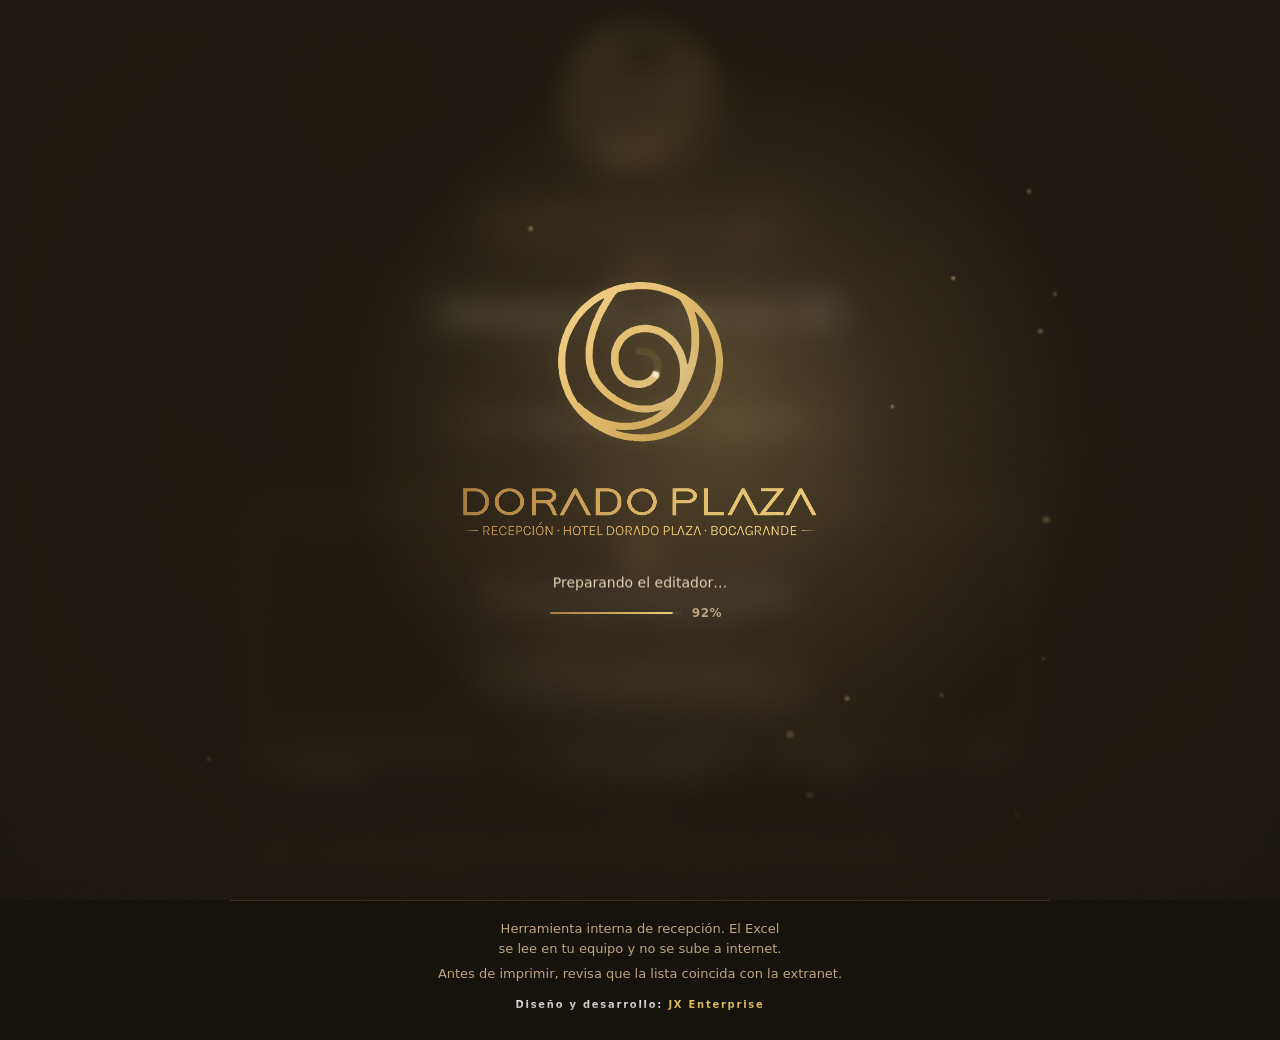
==== sitio/index.html @ d130145a "v1.20: «Ver contraseña» (copia cifrada, solo el admin) y CLAVE_INICIAL opcional cuando ya hay usuari" ====
<!DOCTYPE html>
<!-- =====================================================================
     EDITADOR DE RESERVAS DP · RECEPCIÓN · HOTEL DORADO PLAZA BOCAGRANDE
     index.html — estructura de la página (una sola página).

     Qué es: herramienta interna de recepción. Se sube el Excel del día que
     se descarga de la extranet y la página arma la hoja «LISTADO DE
     RESERVAS» (una línea por reserva con su número mayor de habitaciones)
     lista para imprimir, descargar en PDF o compartir.

     El Excel NO se sube a internet: se lee en el mismo equipo (js/lector-excel.js).
     Las reglas del listado están en js/listado.js, la hoja y el PDF en
     js/hoja.js y todo lo que se mueve en pantalla en js/app.js.

     PRIVADA A PROPÓSITO: sin SEO, sin vista previa al compartir y sin
     robots.txt. Solo se entra con el enlace. La etiqueta «robots noindex»
     le dice a Google que NO la muestre aunque llegue a encontrarla.
     Se publica SOLO la carpeta sitio/ (README.md y CLAUDE.md quedan fuera).
     ===================================================================== -->
<html lang="es" data-tema="claro">
<head>
  <meta charset="utf-8">
  <meta name="viewport" content="width=device-width, initial-scale=1, viewport-fit=cover">
  <title>Editador de reservas DP · Recepción Dorado Plaza Bocagrande</title>
  <!-- privada: que ningún buscador la guarde ni la muestre -->
  <meta name="robots" content="noindex, nofollow, noarchive, nosnippet, noimageindex">
  <!-- que el enlace de esta página no viaje a otros sitios -->
  <meta name="referrer" content="no-referrer">
  <meta name="theme-color" content="#FBF8F1">
  <meta name="format-detection" content="telephone=no">
  <link rel="icon" href="img/favicon-dorado-plaza.svg" type="image/svg+xml">
  <link rel="icon" href="img/favicon-32.png" sizes="32x32" type="image/png">
  <link rel="apple-touch-icon" href="img/apple-touch-icon.png">
  <link rel="preload" href="css/fuentes/karla-regular-latin.woff2" as="font" type="font/woff2" crossorigin>
  <link rel="stylesheet" href="css/cargador-dorado.min.css">
  <link rel="stylesheet" href="css/estilos.css">
  <!-- tema claro/oscuro antes de pintar (evita el destello blanco de noche) -->
  <script src="js/tema.js"></script>
</head>
<body>
  <!-- Pantalla de carga «Trazo de oro» (la misma de las otras webs), con fondo de
       vidrio. Sale al entrar y mientras se lee el Excel (app.js → «Subir»).
       (v1.3, pedido de JX: «me gusta más el logo como se mueve en la de turnos»): igual que el
       Manual de turnos v1.15 → el % sube PAREJO de 0 a 100 en 2,5 s, sin pausas, y sale rápido.
       El recuerdo del % de otra visita se borra antes, para que siempre arranque en 0. -->
  <script>try { window.sessionStorage.removeItem('dorado-loader:continuar'); } catch (e) { /* almacenamiento bloqueado */ }</script>
  <script src="js/cargador-dorado.min.js" data-fondo="vidrio" data-auto="inicio" data-inicio="siempre" data-minimo="1500" data-salida="rapida"
          data-etiqueta="Editador de reservas DP"
          data-mensajes="Preparando el editador…|Un momento…"></script>
  <!-- el % sube parejo hasta 95 % mientras carga; app.js lo lleva a 100 % a los 2,5 s (CARGA_TOTAL_MS) y la pantalla se va -->
  <script>if (window.DoradoLoader) { (function (L, t0) { document.documentElement.setAttribute('data-carga', String(t0));
    L.progreso(100); L.progreso(0);   // 100 y luego 0 = el cargador reinicia su % en 0
    window.rampaCargaInicio = setInterval(function () { var p = Math.min(95, (Date.now() - t0) / 25); L.progreso(p); if (p >= 95) { clearInterval(window.rampaCargaInicio); } }, 40);
  })(window.DoradoLoader, Date.now()); }</script>

  <a class="saltar" href="#subir">Ir a subir el Excel</a>

  <!-- ===========================================================
       ENCABEZADO
       Qué es: logo de Recepción Bocagrande, título y ajustes (tema,
       casilla «Llegó» de la hoja y «Ahorrar papel»).
       Depende de: .encabezado y .ajustes en css/estilos.css; «Ajustes» en app.js
       =========================================================== -->
  <header class="encabezado">
    <img class="encabezado__logo" src="img/logo-dorado-plaza-recepcion-bocagrande.webp" width="1200" height="878"
         alt="Dorado Plaza · Recepción · Hotel Dorado Plaza · Bocagrande" fetchpriority="high">
    <!-- VERSIÓN (zona editable): se cambia en CADA versión que se publica. En la web va SOLO el número
         con «v» minúscula (pedido de JX, v1.4 y v1.6; en v1.5 fue «V»): la fecha y la hora de cada versión se anotan en CLAUDE.md («Historial») y en
         README.md («Versiones»). -->
    <p class="encabezado__version"><span class="solo-lector">Versión </span><span class="encabezado__version-num">v1.20</span></p>
    <h1 class="encabezado__titulo">Editador de reservas DP</h1>
    <p class="encabezado__sub">Del Excel de la extranet a la hoja lista para imprimir · Recepción Bocagrande</p>

    <div class="ajustes-rapidos">
      <!-- CUENTA Y NUBE (v1.3): quién entró y si todo está guardado en la nube. Abre #dlg-cuenta. Solo con la nube activa. -->
      <button type="button" class="boton-mini cuenta-boton" id="btn-cuenta" hidden aria-haspopup="dialog">
        <svg class="cuenta-nube" viewBox="0 0 24 24" aria-hidden="true"><path d="M7 18.5h10.5a4 4 0 0 0 .6-7.95A5.5 5.5 0 0 0 7.6 9.1 4.7 4.7 0 0 0 7 18.5z" fill="none" stroke="currentColor" stroke-width="1.7" stroke-linejoin="round"/></svg>
        <span class="punto" id="cuenta-punto" data-color="gris" aria-hidden="true"></span>
        <span id="cuenta-texto">Cuenta</span>
      </button>
      <button type="button" class="boton-mini" id="btn-tema" aria-label="Cambiar tema">
        <svg viewBox="0 0 24 24" aria-hidden="true"><path d="M20 14.5A8 8 0 0 1 9.5 4a8 8 0 1 0 10.5 10.5z" fill="none" stroke="currentColor" stroke-width="1.7" stroke-linejoin="round"/></svg>
        <span id="btn-tema-texto">Tema: automático</span>
      </button>
      <details class="ajustes">
        <summary class="boton-mini">Más ajustes</summary>
        <div class="ajustes__panel">
          <label class="interruptor">
            <input type="checkbox" id="aj-casilla">
            <span>Casilla «Llegó» en la hoja <small>(un cuadrito por reserva para chulear con lapicero)</small></span>
          </label>
          <label class="interruptor ajustes__otro">
            <input type="checkbox" id="aj-apretar" checked>
            <span>Ahorrar papel <small>(si apretando un poco la letra la hoja cabe en menos páginas, se aprieta)</small></span>
          </label>
          <p class="nota ajustes__nota" id="aj-nota-admin" hidden>La casilla y «Ahorrar papel» son iguales para todos: solo el administrador los cambia.</p>
          <p class="nota ajustes__nota">El modo noche solo cambia la pantalla: la hoja siempre sale en blanco.</p>
        </div>
      </details>
    </div>
  </header>

  <main id="contenido">

    <!-- ===========================================================
         SECCIÓN: ENTRAR (v1.3, solo con la nube activa)
         Qué es: la puerta. Cada recepcionista entra con SU usuario y contraseña
         (los crea el admin). Mientras no se entra, no se ve nada más.
         La primera vez (sin usuarios), quien entre con la CLAVE_INICIAL de
         Cloudflare queda como administrador.
         Depende de: «Nube y cuenta» en app.js; functions/api/[[ruta]].js
         =========================================================== -->
    <section class="seccion entrar" id="entrar" aria-labelledby="entrar-titulo" hidden>
      <form class="tarjeta entrar__caja" id="form-entrar" novalidate>
        <span class="entrar__icono" aria-hidden="true"><svg viewBox="0 0 24 24"><path d="M10.4 4.6h3.2M12 4.6v2.9" fill="none" stroke="currentColor" stroke-width="1.6" stroke-linecap="round"/><path d="M4.6 16a7.4 7.4 0 0 1 14.8 0z" fill="none" stroke="currentColor" stroke-width="1.6" stroke-linejoin="round"/><path d="M8.3 12.6a4.4 4.4 0 0 1 2.4-2.5" fill="none" stroke="currentColor" stroke-width="1.4" stroke-linecap="round"/><path d="M2.8 16h18.4v1.9a1 1 0 0 1-1 1H3.8a1 1 0 0 1-1-1z" fill="none" stroke="currentColor" stroke-width="1.6" stroke-linejoin="round"/></svg></span>
        <h2 class="entrar__titulo" id="entrar-titulo">Entrar</h2>
        <p class="nota entrar__sub" id="entrar-sub">Solo para recepción: tu nombre y tu contraseña.</p>
        <p class="aviso-caja" id="entrar-primera" hidden>Primera vez: escribe tu <strong>nombre y apellido</strong> (por ejemplo, <strong>Jampier Estrada</strong>) y la <strong>clave inicial</strong> que pusiste en Cloudflare. Quedarás como <strong>administrador</strong> y luego pondrás tu propia contraseña.</p>
        <label class="campo" for="e-usuario">
          <span class="campo__etiqueta">Nombre y apellido</span>
          <input type="text" id="e-usuario" autocomplete="username" autocapitalize="words" spellcheck="false" maxlength="40" placeholder="Ej.: Jampier Estrada" required>
        </label>
        <div class="campo">
          <label class="campo__etiqueta" for="e-clave">Contraseña</label>
          <span class="campo-clave">
            <input type="password" id="e-clave" autocomplete="current-password" maxlength="100" required>
            <button type="button" class="campo-clave__ojo" data-ojo="e-clave" aria-label="Mostrar la contraseña" aria-pressed="false">
              <svg viewBox="0 0 24 24" aria-hidden="true"><path d="M2.5 12S6 5.5 12 5.5 21.5 12 21.5 12 18 18.5 12 18.5 2.5 12 2.5 12z" fill="none" stroke="currentColor" stroke-width="1.6" stroke-linejoin="round"/><circle cx="12" cy="12" r="3" fill="none" stroke="currentColor" stroke-width="1.6"/></svg>
            </button>
          </span>
        </div>
        <p class="nota entrar__mayus" id="e-mayus" hidden>Ojo: tienes las MAYÚSCULAS activadas.</p>
        <p class="campo__error" id="e-error" role="alert" hidden></p>
        <button type="submit" class="boton boton--primario entrar__boton" id="e-entrar">Entrar</button>
        <details class="entrar__ayuda">
          <summary>¿No tienes usuario o olvidaste la contraseña?</summary>
          <p>Pídeselo a <strong>Jampier</strong>: él crea los usuarios y les da la contraseña.</p>
        </details>
      </form>
    </section>

    <!-- ===========================================================
         SECCIÓN: SUBIR EL EXCEL
         Qué es: la zona para escoger (o arrastrar) el .xlsx de la extranet.
         Depende de: #input-excel, #zona-soltar; «Subir» en app.js
         =========================================================== -->
    <section class="seccion" id="subir" aria-labelledby="subir-titulo">
      <h2 class="seccion__titulo" id="subir-titulo">Sube el Excel</h2>
      <div class="soltar" id="zona-soltar">
        <input type="file" id="input-excel" class="solo-lector" accept=".xlsx,application/vnd.openxmlformats-officedocument.spreadsheetml.sheet">
        <label for="input-excel" class="soltar__caja">
          <svg class="soltar__icono" viewBox="0 0 24 24" aria-hidden="true"><path d="M7 3.5h7.5L19 8v12.5H7z" fill="none" stroke="currentColor" stroke-width="1.6" stroke-linejoin="round"/><path d="M14.5 3.5V8H19" fill="none" stroke="currentColor" stroke-width="1.6" stroke-linejoin="round"/><path d="M13 18v-6m0 0l-2.5 2.5M13 12l2.5 2.5" fill="none" stroke="currentColor" stroke-width="1.6" stroke-linecap="round" stroke-linejoin="round"/></svg>
          <span class="soltar__titulo" id="soltar-titulo">Escoge el Excel de la extranet</span>
          <span class="soltar__sub">o arrástralo y suéltalo aquí</span>
          <span class="soltar__nota">El listado de reservas tal cual se descarga de la extranet: <strong class="soltar__archivo">EXTRANET&nbsp;&nbsp;DORADO PLAZA.xlsx</strong>. Se lee en este equipo: <strong>el Excel no se sube a internet</strong>.</span>
        </label>
      </div>
      <p class="campo__error subir__error" id="subir-error" role="alert" hidden></p>
      <ol class="pasos">
        <li><span>1</span>Descarga el Excel del día en la extranet.</li>
        <li><span>2</span>Súbelo aquí: la página deja una línea por reserva.</li>
        <li><span>3</span>Revisa, imprime o comparte el PDF.</li>
      </ol>
    </section>

    <!-- ===========================================================
         SECCIÓN: RESUMEN
         Qué es: totales del listado, de qué archivo salió, la fecha que va
         en la hoja (por defecto, hoy), los avisos de revisión y las
         novedades frente a la descarga anterior del mismo día.
         Depende de: «Pintar» en app.js; reglas en js/listado.js
         =========================================================== -->
    <section class="seccion" id="resumen" aria-labelledby="resumen-titulo" hidden>
      <h2 class="seccion__titulo" id="resumen-titulo">Resumen</h2>
      <div class="tarjeta resumen">
        <div class="resumen__totales">
          <p class="resumen__total"><strong id="total-hab">0</strong><span id="total-hab-texto">habitaciones</span></p>
          <p class="resumen__total"><strong id="total-res">0</strong><span id="total-res-texto">reservas</span></p>
        </div>
        <p class="nota resumen__origen" id="resumen-origen"></p>
        <div class="resumen__fecha">
          <label class="campo" for="fecha-hoja">
            <span class="campo__etiqueta">Fecha que sale en la hoja</span>
            <input type="date" id="fecha-hoja" required>
          </label>
          <button type="button" class="boton boton--secundario" id="btn-fecha-hoy">Hoy</button>
        </div>
        <p class="nota resumen__fecha-texto" id="fecha-texto" aria-live="polite"></p>
      </div>
      <ul class="avisos" id="lista-avisos"></ul>
      <div class="tarjeta novedades" id="novedades" hidden>
        <h3 class="subtitulo" id="novedades-titulo">Novedades</h3>
        <p class="nota" id="novedades-resumen"></p>
        <ul class="novedades__lista" id="novedades-lista"></ul>
        <p class="nota" id="novedades-conservadas" hidden></p>
      </div>
    </section>

    <!-- ===========================================================
         SECCIÓN: REVISA LA LISTA
         Qué es: las reservas tal como saldrán en la hoja. Tocando una se
         corrige; también se puede agregar una que falte o quitar una.
         Depende de: #lista-reservas, #dlg-reserva; «Editar» en app.js
         =========================================================== -->
    <section class="seccion" id="lista" aria-labelledby="lista-titulo" hidden>
      <h2 class="seccion__titulo" id="lista-titulo">Revisa la lista</h2>
      <p class="seccion__ayuda">Así saldrá en la hoja. Toca una reserva para corregirla.</p>
      <ol class="reservas" id="lista-reservas"></ol>
      <div class="lista__acciones">
        <button type="button" class="boton boton--suave" id="btn-agregar">+ Agregar una reserva que falte</button>
      </div>
      <details class="quitadas" id="quitadas" hidden>
        <summary>Quitadas de la hoja <span id="quitadas-num"></span></summary>
        <ul class="quitadas__lista" id="lista-quitadas"></ul>
      </details>
    </section>

    <!-- ===========================================================
         SECCIÓN: HOJA LISTA
         Qué es: la vista previa exacta de la hoja tamaño carta (lo mismo
         que sale por la impresora y en el PDF). La dibuja js/hoja.js.
         Depende de: #hojas; «Hoja» en app.js; @media print en estilos.css
         =========================================================== -->
    <section class="seccion" id="hoja" aria-labelledby="hoja-titulo" hidden>
      <h2 class="seccion__titulo" id="hoja-titulo">Hoja lista</h2>
      <p class="seccion__ayuda" id="hoja-ayuda"></p>
      <div class="hojas" id="hojas"></div>
      <!-- v1.10: si alguien imprime desde el menú del navegador sin haber dicho su nombre, sale esto en vez de la hoja -->
      <p class="imprimir-falta" id="imprimir-falta">Para imprimir la hoja usa el botón «Imprimir» de la página y escribe tu nombre: sale impreso en la hoja.</p>
    </section>

    <!-- ===========================================================
         SECCIÓN: HISTORIAL
         Qué es: los listados de los últimos días, guardados SOLO en este
         equipo, para volver a imprimirlos sin subir el Excel otra vez.
         Depende de: #lista-historial; «Historial» en app.js
         =========================================================== -->
    <section class="seccion" id="historial" aria-labelledby="historial-titulo">
      <h2 class="seccion__titulo" id="historial-titulo">Historial</h2>
      <p class="nota" id="historial-vacio">Todavía no hay listados guardados. Cada Excel que subas queda aquí para volver a imprimirlo.</p>
      <!-- v1.15: solo el administrador ve el historial de todos y puede filtrarlo por persona -->
      <label class="campo historial__filtro" for="historial-filtro" id="historial-filtro-caja" hidden>
        <span class="campo__etiqueta">Ver el historial de</span>
        <span class="selector"><select id="historial-filtro"><option value="">Todos</option></select></span>
      </label>
      <ul class="historial" id="lista-historial"></ul>
      <p class="nota historial__nota" id="historial-nota" hidden><span id="historial-nota-texto">Se guardan hasta 30 listados, solo en este equipo. Si el equipo es compartido, bórralos cuando ya no los necesites.</span>
        <button type="button" class="enlace enlace--peligro" id="btn-borrar-historial">Borrar todo el historial</button></p>
    </section>

    <!-- ===========================================================
         SECCIÓN: ADMINISTRACIÓN (v1.3, solo el admin y solo con la nube)
         Qué es: los usuarios de recepción (crear, contraseña nueva, activar,
         desactivar, hacer admin) y quién hizo qué (actividad de 30 días).
         Depende de: «Admin» en app.js; /api/usuarios y /api/actividad
         =========================================================== -->
    <section class="seccion" id="admin" aria-labelledby="admin-titulo" hidden>
      <h2 class="seccion__titulo" id="admin-titulo">Administración</h2>
      <div class="tarjeta admin__bloque" id="admin-usuarios">
        <div class="admin__cabeza">
          <h3 class="subtitulo">Usuarios de recepción</h3>
          <button type="button" class="boton boton--secundario boton--chico" id="btn-nuevo-usuario">+ Nuevo usuario</button>
        </div>
        <p class="nota">Cada recepcionista entra con su usuario. Si alguien se va, desactívalo: no podrá entrar y lo demás sigue igual.</p>
        <ul class="usuarios" id="lista-usuarios"></ul>
      </div>
      <div class="tarjeta admin__bloque">
        <div class="admin__cabeza">
          <h3 class="subtitulo">Quién hizo qué</h3>
          <button type="button" class="boton boton--secundario boton--chico" id="btn-actualizar-actividad">Actualizar</button>
        </div>
        <p class="nota" id="actividad-nota">Entradas, Excel subidos, correcciones, impresiones y PDF de los últimos 30 días.</p>
        <ol class="actividad" id="lista-actividad"></ol>
        <button type="button" class="enlace" id="btn-mas-actividad" hidden>Ver más</button>
      </div>
    </section>
  </main>

  <!-- ===========================================================
       PIE
       Qué es: nota de privacidad + crédito de JX Enterprise (formato exacto
       de JX). La hoja impresa NO lleva el crédito.
       Depende de: .pie y .footer-dev en estilos.css
       =========================================================== -->
  <footer class="pie">
    <p class="pie__nota" id="pie-privacidad">Herramienta interna de recepción. El Excel se lee en tu equipo y no se sube a internet.</p>
    <p class="pie__nota">Antes de imprimir, revisa que la lista coincida con la extranet.</p>
    <p class="footer-dev">
      <span class="footer-dev-txt">Diseño y desarrollo:</span>
      <span class="footer-dev-jx">JX</span>
      <span class="footer-dev-co">Enterprise</span>
    </p>
  </footer>

  <!-- ===========================================================
       BARRA DE ACCIONES (fija abajo cuando hay una hoja lista)
       Qué es: Imprimir · Descargar PDF · Compartir · Eliminar (v1.4: quita el
       listado que está en pantalla; solo existe cuando hay un Excel subido,
       porque la barra entera aparece solo entonces. Con la nube activa solo
       lo ve el administrador, igual que «Borrar» del historial).
       Depende de: .acciones y .boton--eliminar en estilos.css; «Salida» en app.js
       =========================================================== -->
  <section class="acciones" id="acciones" aria-label="Sacar la hoja" hidden>
    <button type="button" class="boton boton--primario" id="btn-imprimir">
      <svg viewBox="0 0 24 24" aria-hidden="true"><path d="M7 9V4h10v5M7 17H5a1.5 1.5 0 0 1-1.5-1.5v-5A1.5 1.5 0 0 1 5 9h14a1.5 1.5 0 0 1 1.5 1.5v5A1.5 1.5 0 0 1 19 17h-2" fill="none" stroke="currentColor" stroke-width="1.7" stroke-linejoin="round"/><path d="M7 14h10v6H7z" fill="none" stroke="currentColor" stroke-width="1.7" stroke-linejoin="round"/></svg>
      Imprimir
    </button>
    <button type="button" class="boton boton--secundario" id="btn-pdf" aria-label="Descargar PDF">
      <svg viewBox="0 0 24 24" aria-hidden="true"><path d="M12 4v11m0 0l-4-4m4 4l4-4" fill="none" stroke="currentColor" stroke-width="1.7" stroke-linecap="round" stroke-linejoin="round"/><path d="M5 19.5h14" fill="none" stroke="currentColor" stroke-width="1.7" stroke-linecap="round"/></svg>
      <span><span class="acciones__largo">Descargar </span>PDF</span>
    </button>
    <button type="button" class="boton boton--secundario" id="btn-compartir">
      <svg viewBox="0 0 24 24" aria-hidden="true"><circle cx="6.5" cy="12" r="2.4" fill="none" stroke="currentColor" stroke-width="1.7"/><circle cx="17" cy="6" r="2.4" fill="none" stroke="currentColor" stroke-width="1.7"/><circle cx="17" cy="18" r="2.4" fill="none" stroke="currentColor" stroke-width="1.7"/><path d="M8.6 10.8l6.3-3.6M8.6 13.2l6.3 3.6" fill="none" stroke="currentColor" stroke-width="1.7" stroke-linecap="round"/></svg>
      Compartir
    </button>
    <!-- v1.15 (JX): guarda el listado en el historial y deja la pantalla limpia para subir otro Excel -->
    <button type="button" class="boton boton--secundario" id="btn-nuevo" aria-label="Guardar en el historial y hacer otro">
      <svg viewBox="0 0 24 24" aria-hidden="true"><path d="M14 3.5H7A1.5 1.5 0 0 0 5.5 5v14A1.5 1.5 0 0 0 7 20.5h10a1.5 1.5 0 0 0 1.5-1.5V8z" fill="none" stroke="currentColor" stroke-width="1.7" stroke-linejoin="round"/><path d="M14 3.5V8h4.5M12 11v6M9 14h6" fill="none" stroke="currentColor" stroke-width="1.7" stroke-linecap="round" stroke-linejoin="round"/></svg>
      <span class="acciones__nuevo"><span class="acciones__nuevo-largo">Guardar y h</span><span class="acciones__nuevo-corto">H</span>acer otro</span>
    </button>
    <button type="button" class="boton boton--secundario boton--eliminar" id="btn-eliminar" aria-label="Eliminar este listado">
      <svg viewBox="0 0 24 24" aria-hidden="true"><path d="M4.5 6.5h15M9.5 6.5V4.8c0-.7.6-1.3 1.3-1.3h2.4c.7 0 1.3.6 1.3 1.3v1.7M6.5 6.5l.8 12.2c.1.9.8 1.6 1.7 1.6h6c.9 0 1.6-.7 1.7-1.6l.8-12.2M10.2 10.5v6M13.8 10.5v6" fill="none" stroke="currentColor" stroke-width="1.7" stroke-linecap="round" stroke-linejoin="round"/></svg>
      <span class="acciones__eliminar">Eliminar</span>
    </button>
  </section>

  <!-- ===========================================================
       DIÁLOGO: CORREGIR / AGREGAR UNA RESERVA
       Qué es: los 4 datos de la hoja + el estado del preregistro. Para
       las que vienen del Excel permite restaurar lo original o quitarla.
       Depende de: «Editar» en app.js
       =========================================================== -->
  <dialog class="dialogo" id="dlg-reserva" aria-labelledby="dlg-reserva-titulo">
    <form class="dialogo__caja" id="form-reserva" method="dialog" novalidate>
      <h2 class="dialogo__titulo" id="dlg-reserva-titulo" tabindex="-1">Corregir reserva</h2>
      <p class="nota dialogo__origen" id="r-origen"></p>
      <div class="fila fila--2">
        <label class="campo" for="r-cod">
          <span class="campo__etiqueta">Nro. reserva</span>
          <input type="text" id="r-cod" maxlength="24" autocomplete="off" autocapitalize="characters" spellcheck="false" required placeholder="Ej.: DP130033">
        </label>
        <label class="campo" for="r-hab">
          <span class="campo__etiqueta">Nro. hab</span>
          <input type="text" id="r-hab" inputmode="numeric" maxlength="3" autocomplete="off" required placeholder="Ej.: 2">
        </label>
      </div>
      <label class="campo" for="r-ag">
        <span class="campo__etiqueta">Agencia</span>
        <input type="text" id="r-ag" maxlength="90" autocomplete="off" autocapitalize="characters">
      </label>
      <div class="sugerencias" id="r-var-ag" hidden></div>
      <label class="campo" for="r-ti">
        <span class="campo__etiqueta">Titular</span>
        <input type="text" id="r-ti" maxlength="90" autocomplete="off" autocapitalize="characters">
      </label>
      <div class="sugerencias" id="r-var-ti" hidden></div>
      <label class="campo" for="r-pre">
        <span class="campo__etiqueta">Debajo del código</span>
        <span class="selector"><select id="r-pre">
          <option value="sin">Sin preregistro</option>
          <option value="con">Con preregistro</option>
          <option value="web">Web check-in completo</option>
          <option value="">No poner nada</option>
        </select></span>
      </label>
      <p class="campo__error" id="r-error" role="alert" hidden></p>
      <div class="dialogo__botones">
        <button type="submit" class="boton boton--primario" id="r-guardar">Guardar</button>
        <button type="button" class="boton boton--secundario" id="r-cancelar">Cancelar</button>
      </div>
      <div class="dialogo__extra">
        <button type="button" class="enlace" id="r-restaurar" hidden>Volver a lo del Excel</button>
        <button type="button" class="enlace enlace--peligro" id="r-quitar" hidden>Quitar de la hoja</button>
      </div>
    </form>
  </dialog>

  <!-- ===========================================================
       DIÁLOGO: MI CUENTA Y LA NUBE (v1.3)
       Qué es: quién entró, si todo está guardado en la nube, «Guardar ahora»,
       cambiar la contraseña propia (SOLO el admin, v1.7: a recepción se la pone el admin) y salir.
       La primera vez del admin (entró con la CLAVE_INICIAL) se abre sola y le pide poner la suya.
       Depende de: «Nube y cuenta» en app.js
       =========================================================== -->
  <dialog class="dialogo" id="dlg-cuenta" aria-labelledby="cuenta-titulo">
    <div class="dialogo__caja">
      <h2 class="dialogo__titulo" id="cuenta-titulo" tabindex="-1">Mi cuenta</h2>
      <p class="nota" id="cuenta-quien"></p>
      <p class="estado-nube" id="cuenta-estado"><span class="punto" id="cuenta-estado-punto" data-color="gris" aria-hidden="true"></span><span id="cuenta-estado-texto"></span></p>
      <div class="dialogo__botones" id="cuenta-botones">
        <button type="button" class="boton boton--primario" id="btn-guardar-ahora">Guardar ahora</button>
        <button type="button" class="boton boton--secundario" id="btn-cerrar-cuenta">Cerrar</button>
      </div>
      <form class="cuenta__clave" id="form-clave" novalidate>
        <h3 class="subtitulo" id="clave-titulo">Cambiar mi contraseña</h3>
        <p class="aviso-caja" id="clave-obligada" hidden>Es tu primera entrada como administrador: pon tu propia contraseña para seguir. Desde ahora la CLAVE_INICIAL ya no sirve para entrar.</p>
        <label class="campo" for="c-actual">
          <span class="campo__etiqueta">Contraseña actual</span>
          <input type="password" id="c-actual" autocomplete="current-password" maxlength="100">
        </label>
        <div class="campo">
          <label class="campo__etiqueta" for="c-nueva">Contraseña nueva <small class="nota">(8 o más letras o números)</small></label>
          <span class="campo-clave">
            <input type="password" id="c-nueva" autocomplete="new-password" maxlength="100">
            <button type="button" class="campo-clave__ojo" data-ojo="c-nueva" aria-label="Mostrar la contraseña" aria-pressed="false">
              <svg viewBox="0 0 24 24" aria-hidden="true"><path d="M2.5 12S6 5.5 12 5.5 21.5 12 21.5 12 18 18.5 12 18.5 2.5 12 2.5 12z" fill="none" stroke="currentColor" stroke-width="1.6" stroke-linejoin="round"/><circle cx="12" cy="12" r="3" fill="none" stroke="currentColor" stroke-width="1.6"/></svg>
            </button>
          </span>
        </div>
        <p class="campo__error" id="c-error" role="alert" hidden></p>
        <button type="submit" class="boton boton--secundario cuenta__boton" id="btn-cambiar-clave">Cambiar contraseña</button>
      </form>
      <p class="nota cuenta__nota-clave" id="clave-nota-recepcion" hidden>Tu contraseña te la da Jampier. Si la olvidas, pídele una nueva.</p>
      <div class="dialogo__extra">
        <button type="button" class="enlace" id="btn-ir-admin" hidden>Usuarios y actividad</button>
        <button type="button" class="enlace enlace--peligro" id="btn-salir">Salir de este equipo</button>
      </div>
    </div>
  </dialog>

  <!-- DIÁLOGO: USUARIO NUEVO O CONTRASEÑA NUEVA (solo el admin, v1.3) -->
  <dialog class="dialogo" id="dlg-usuario" aria-labelledby="u-titulo">
    <form class="dialogo__caja" id="form-usuario" novalidate>
      <h2 class="dialogo__titulo" id="u-titulo" tabindex="-1">Nuevo usuario</h2>
      <p class="nota dialogo__origen" id="u-ayuda">La persona entra con su nombre y apellido y la contraseña que escribas aquí. Entrégasela en persona.</p>
      <div id="u-datos">
        <label class="campo" for="u-nombre">
          <span class="campo__etiqueta">Nombre y apellido <small class="nota">(con esto entra y así sale en la hoja)</small></span>
          <input type="text" id="u-nombre" maxlength="40" autocomplete="off" autocapitalize="words" placeholder="Ej.: Jampier Estrada">
        </label>
        <!-- v1.13: el usuario ES el nombre y apellido (JX); este campo queda escondido solo por compatibilidad -->
        <label class="campo" for="u-usuario" hidden>
          <span class="campo__etiqueta">Usuario</span>
          <input type="text" id="u-usuario" maxlength="40" autocomplete="off" tabindex="-1">
        </label>
        <label class="campo" for="u-rol">
          <span class="campo__etiqueta">Permisos</span>
          <span class="selector"><select id="u-rol">
            <option value="recepcion">Recepción (sube, corrige, imprime; ve solo lo suyo)</option>
            <option value="lider">Líder de Recepción (además ve lo de todos y «Quién hizo qué»)</option>
            <option value="admin">Administrador (todo: usuarios, borrar y ajustes)</option>
          </select></span>
        </label>
      </div>
      <div class="campo">
        <label class="campo__etiqueta" for="u-clave">Contraseña <small class="nota">(8 o más letras o números; la escribes tú)</small></label>
        <span class="campo-clave">
          <input type="text" id="u-clave" maxlength="100" autocomplete="off" spellcheck="false" placeholder="Escribe la contraseña">
          <button type="button" class="campo-clave__ojo campo-clave__azar" id="u-azar" aria-label="Inventar una contraseña al azar">
            <svg viewBox="0 0 24 24" aria-hidden="true"><path d="M4 7h11M4 17h11M15 4l3 3-3 3M15 14l3 3-3 3" fill="none" stroke="currentColor" stroke-width="1.6" stroke-linecap="round" stroke-linejoin="round"/></svg>
          </button>
        </span>
      </div>
      <p class="campo__error" id="u-error" role="alert" hidden></p>
      <div class="dialogo__botones">
        <button type="submit" class="boton boton--primario" id="u-guardar">Crear usuario</button>
        <button type="button" class="boton boton--secundario" id="u-cancelar">Cancelar</button>
      </div>
    </form>
  </dialog>

  <!-- ===========================================================
       VENTANITA DE PREGUNTA (v1.5, pedido de JX: «modales bien diseñados… el ícono de basura en 360
       en todo lo que se vaya a eliminar… y salidas»). Mismo diseño del Manual de turnos (#dlg-eliminar):
       círculo que se dibuja en 360° y adentro, según data-tipo:
         eliminar → basurita roja + «Sí, eliminar» rojo (listado, historial, reservas, desactivar usuario)
         salir    → puerta dorada + «Sí, salir» (salir de la cuenta)
       «Sí» no cuenta en el primer medio segundo (un doble toque o un toque «fantasma» del celular no
       borra sin querer) y el foco empieza en «Cancelar». Después de eliminar sale «Deshacer» 10 s.
       Depende de: .resultado, .pregunta__* y .boton--peligro en estilos.css; preguntar() en app.js
       =========================================================== -->
  <dialog class="dialogo resultado" id="dlg-pregunta" data-tipo="eliminar" aria-labelledby="preg-titulo" aria-describedby="preg-texto">
    <div class="dialogo__caja resultado__caja">
      <svg class="resultado__icono" viewBox="0 0 52 52" aria-hidden="true">
        <circle class="resultado__fondo" cx="26" cy="26" r="24"/>
        <circle class="resultado__circulo" cx="26" cy="26" r="24" fill="none"/>
        <path class="pregunta__basura" d="M16 19.5h20M23.5 24v8M28.5 24v8M18.5 19.5l1.4 14.5h12.2l1.4-14.5M22 19.5v-3.5h8v3.5"/>
        <path class="pregunta__puerta" d="M25 16.5h-7.5v19H25M28.5 20.5l5.5 5.5-5.5 5.5M34 26H22.5"/>
      </svg>
      <h2 class="dialogo__titulo resultado__titulo" id="preg-titulo">¿Eliminar?</h2>
      <p class="dialogo__texto resultado__texto" id="preg-texto"></p>
      <div class="dialogo__botones">
        <button type="button" class="boton boton--peligro" id="preg-si">Sí, eliminar</button>
        <button type="button" class="boton boton--secundario" id="preg-no">Cancelar</button>
      </div>
    </div>
  </dialog>

  <!-- ===========================================================
       VENTANITA DE RESULTADO (v1.5, pedido de JX: «los accesos a admin con chulos verdes»). La misma
       del Manual de turnos (#dlg-resultado): ✓ verde o ✗ roja que se dibujan con un círculo de 360°.
         ok     → ✓ verde: entrar, usuario creado, contraseña, administrador, guardado en la nube,
                  listado listo al subir el Excel
         error  → ✗ roja: no se pudo entrar / guardar / cambiar
         salir  → puerta dorada: «Sesión cerrada»
       Depende de: .resultado en estilos.css; resultado() en app.js
       =========================================================== -->
  <!-- ===========================================================
       VENTANITA «¿SIGUES AHÍ?» (v1.15, pedido de JX: «que se cierre sola… para que otro compañero no esté
       en una cuenta que no es suya»). Sale 1 minuto antes de cerrar la sesión por 30 min sin usar.
       Depende de: .resultado en estilos.css; vigilarSesion() / cerrarSola() en app.js
       =========================================================== -->
  <dialog class="dialogo resultado" id="dlg-sigues" data-tipo="salir" aria-labelledby="sig-titulo" aria-describedby="sig-texto">
    <div class="dialogo__caja resultado__caja">
      <svg class="resultado__icono" viewBox="0 0 52 52" aria-hidden="true">
        <circle class="resultado__fondo" cx="26" cy="26" r="24"/>
        <circle class="resultado__circulo" cx="26" cy="26" r="24" fill="none"/>
        <path class="pregunta__puerta" d="M25 16.5h-7.5v19H25M28.5 20.5l5.5 5.5-5.5 5.5M34 26H22.5"/>
      </svg>
      <h2 class="dialogo__titulo resultado__titulo" id="sig-titulo">¿Sigues ahí?</h2>
      <p class="dialogo__texto resultado__texto" id="sig-texto">Por seguridad, tu sesión se cierra sola en <strong id="sig-seg">60</strong> segundos si no tocas nada.</p>
      <div class="dialogo__botones">
        <button type="button" class="boton boton--primario" id="sig-si">Sí, sigo aquí</button>
        <button type="button" class="boton boton--secundario" id="sig-salir">Salir ahora</button>
      </div>
    </div>
  </dialog>

  <dialog class="dialogo resultado" id="dlg-resultado" data-tipo="ok" aria-labelledby="res-titulo" aria-describedby="res-texto">
    <div class="dialogo__caja resultado__caja">
      <svg class="resultado__icono" viewBox="0 0 52 52" aria-hidden="true">
        <circle class="resultado__fondo" cx="26" cy="26" r="24"/>
        <circle class="resultado__circulo" cx="26" cy="26" r="24" fill="none"/>
        <path class="resultado__ok" fill="none" d="M15.5 27.2l7 7L37 19.5"/>
        <path class="resultado__x" fill="none" d="M18.5 18.5l15 15M33.5 18.5l-15 15"/>
        <path class="pregunta__puerta" d="M25 16.5h-7.5v19H25M28.5 20.5l5.5 5.5-5.5 5.5M34 26H22.5"/>
      </svg>
      <h2 class="dialogo__titulo resultado__titulo" id="res-titulo">¡Listo!</h2>
      <p class="dialogo__texto resultado__texto" id="res-texto"></p>
      <div class="dialogo__botones">
        <button type="button" class="boton boton--primario" id="res-ok">Entendido</button>
      </div>
    </div>
  </dialog>

  <!-- ===========================================================
       VENTANITA «¿QUIÉN IMPRIME?» (v1.10, pedido de JX: «el nombre de la persona que imprimió sale
       impreso en la hoja… obligatoriamente»). Sale al tocar Imprimir / Descargar PDF / Compartir SOLO si
       nadie entró con su usuario (sin nube). El nombre se recuerda en el equipo y sale ya escrito.
       Vacío → ✗ roja «Primero escribe tu nombre». Depende de: conNombre() en app.js
       =========================================================== -->
  <dialog class="dialogo" id="dlg-nombre" aria-labelledby="nombre-titulo" aria-describedby="nombre-ayuda">
    <form class="dialogo__caja" id="form-nombre" novalidate>
      <h2 class="dialogo__titulo" id="nombre-titulo">¿Quién imprime?</h2>
      <p class="nota dialogo__origen" id="nombre-ayuda">Tu nombre sale en la hoja: «Impreso el … por …». Es obligatorio.</p>
      <label class="campo" for="n-nombre">
        <span class="campo__etiqueta">Tu nombre</span>
        <input type="text" id="n-nombre" maxlength="40" autocomplete="name" spellcheck="false" placeholder="Ej.: Ana María">
      </label>
      <div class="dialogo__botones">
        <button type="submit" class="boton boton--primario" id="n-si">Imprimir</button>
        <button type="button" class="boton boton--secundario" id="n-no">Cancelar</button>
      </div>
    </form>
  </dialog>

  <!-- VENTANITA «VER CONTRASEÑA» (v1.20, solo el admin): primero pide SU propia contraseña; luego la muestra
       la ventanita de resultado (que no se cierra sola). Depende de: abrirVer() / verContrasena() en app.js -->
  <dialog class="dialogo" id="dlg-ver" aria-labelledby="ver-titulo" aria-describedby="ver-ayuda">
    <form class="dialogo__caja" id="form-ver" novalidate>
      <h2 class="dialogo__titulo" id="ver-titulo">Ver contraseña</h2>
      <p class="nota dialogo__origen" id="ver-ayuda">Escribe tu contraseña para verla.</p>
      <div class="campo">
        <label class="campo__etiqueta" for="v-clave">Tu contraseña</label>
        <span class="campo-clave">
          <input type="password" id="v-clave" autocomplete="current-password" maxlength="100">
          <button type="button" class="campo-clave__ojo" data-ojo="v-clave" aria-label="Mostrar la contraseña" aria-pressed="false">
            <svg viewBox="0 0 24 24" aria-hidden="true"><path d="M2.5 12S6 5.5 12 5.5 21.5 12 21.5 12 18 18.5 12 18.5 2.5 12 2.5 12z" fill="none" stroke="currentColor" stroke-width="1.6" stroke-linejoin="round"/><circle cx="12" cy="12" r="3" fill="none" stroke="currentColor" stroke-width="1.6"/></svg>
          </button>
        </span>
      </div>
      <p class="campo__error" id="v-error" role="alert" hidden></p>
      <div class="dialogo__botones">
        <button type="submit" class="boton boton--primario" id="v-si">Ver</button>
        <button type="button" class="boton boton--secundario" id="v-no">Cancelar</button>
      </div>
    </form>
  </dialog>

  <!-- VENTANITA «¿DE QUÉ FECHA ES LA HOJA?» (v1.10): solo si el Excel trae reservas de VARIOS días (casi nunca). -->
  <dialog class="dialogo" id="dlg-fecha" aria-labelledby="fecha-preg-titulo" aria-describedby="fecha-preg-texto">
    <div class="dialogo__caja">
      <h2 class="dialogo__titulo" id="fecha-preg-titulo">¿De qué fecha es la hoja?</h2>
      <p class="dialogo__texto" id="fecha-preg-texto">Este Excel trae reservas de varios días. Escoge la fecha que sale en la hoja:</p>
      <div class="dialogo__botones" id="fecha-opciones"></div>
    </div>
  </dialog>

  <!-- DIÁLOGO: CONFIRMAR (reemplaza al confirm() del navegador) — para lo que NO borra nada
       (hacer administrador, activar un usuario). Lo que borra usa la ventanita de pregunta (arriba). -->
  <dialog class="dialogo" id="dlg-confirmar" aria-labelledby="conf-texto">
    <div class="dialogo__caja">
      <p class="dialogo__texto" id="conf-texto"></p>
      <div class="dialogo__botones">
        <button type="button" class="boton boton--primario" id="conf-si">Sí</button>
        <button type="button" class="boton boton--secundario" id="conf-no">Cancelar</button>
      </div>
    </div>
  </dialog>

  <!-- Aviso flotante («PDF descargado», «Reserva agregada», etc.) -->
  <div class="aviso" id="aviso" role="status" aria-live="polite" hidden></div>
  <!-- GUÍA «TU HOJA ESTÁ AQUÍ ABAJO» (v1.5, pedido de JX: «el usuario no va a saber dónde está… que diga su nombre
       y que está acá abajo… solo una vez… que no demore ni 8 segundos»). Pastilla dorada a la derecha, sobre la
       barra; al tocarla lleva a la hoja. Sale una vez por entrada del usuario (sin nube: una vez por equipo) y se
       quita a los 8 s, al llegar a la hoja o al tocarla. Depende de: .guia-hoja en estilos.css; mostrarGuia() en app.js -->
  <button type="button" class="guia-hoja" id="guia-hoja" hidden>
    <span id="guia-texto">Tu hoja está aquí abajo</span>
    <svg viewBox="0 0 24 24" aria-hidden="true"><path d="M12 5v13m0 0l-5-5m5 5l5-5" fill="none" stroke="currentColor" stroke-width="2.2" stroke-linecap="round" stroke-linejoin="round"/></svg>
  </button>

  <!-- «✓ DATOS GUARDADOS EXITOSAMENTE» (v1.11, pedido de JX: «tal cual como la otra web», el Manual de turnos):
       píldora ABAJO al centro, encima de la barra (v1.12), cada vez que se guarda algo; en pequeño qué se guardó y, con la nube, el
       estado: «☁ Guardando en la nube…» (amarillo) → «☁ También en la nube» (verde) o «☁ Sin señal…» (rojo).
       Espera a que no haya ninguna ventanita abierta para no taparse con ella. No se puede tocar (no estorba).
       Depende de: .guardado en estilos.css; avisarGuardado() / guardadoNube() en app.js -->
  <div class="guardado" id="guardado" role="status" aria-live="polite" hidden>
    <svg class="guardado__icono" viewBox="0 0 28 28" aria-hidden="true"><circle class="guardado__fondo" cx="14" cy="14" r="12.5"/><path class="guardado__ok" d="M8.5 14.5l3.6 3.6 7.4-7.6"/></svg>
    <span class="guardado__textos">
      <span class="guardado__titulo">Datos guardados exitosamente</span>
      <span class="guardado__detalle" id="guardado-detalle" hidden></span>
      <span class="guardado__nube" id="guardado-nube" data-estado="subiendo" hidden><svg viewBox="0 0 24 24" aria-hidden="true"><path d="M7 18.5h10.5a4 4 0 0 0 .6-7.95A5.5 5.5 0 0 0 7.6 9.1 4.7 4.7 0 0 0 7 18.5z" fill="none" stroke="currentColor" stroke-width="1.7" stroke-linejoin="round"/></svg><span id="guardado-nube-texto">Guardando en la nube…</span></span>
    </span>
  </div>

  <!-- «Deshacer» (v1.5): después de eliminar algo, 10 s para devolverlo. Depende de: conDeshacer() en app.js -->
  <div class="aviso aviso--deshacer" id="deshacer" hidden>
    <span id="deshacer-texto" role="status" aria-live="polite"></span>
    <button type="button" class="aviso__boton" id="deshacer-btn">Deshacer</button>
  </div>

  <script src="js/logo-vector.js" defer></script>
  <script src="js/lector-excel.js" defer></script>
  <script src="js/listado.js" defer></script>
  <script src="js/hoja.js" defer></script>
  <script src="js/app.js" defer></script>
</body>
</html>
---- sitio/css/cargador-dorado.min.css ----
/*!
 * ==================================================================
 *  DORADO PLAZA · Pantalla de carga «Trazo de oro» · v2.1
 *  Estilos del cargador · Manual de turnos · Recepción · Hotel Dorado Plaza Bocagrande.
 *  Todo va con el prefijo .dpl- para no chocar con otros estilos.
 *  v2.1: fondo de «vidrio esmerilado» (.dpl--vidrio): la página se ve
 *  detrás, desenfocada, con un velo marfil muy suave.
 * ==================================================================
 */.dpl{--dpl-marfil:#FBF8F1;--dpl-marfil-borde:#F1E9D8;--dpl-oro:#D9B266;--dpl-oro-claro:#EFCB80;--dpl-bronce:#A87B3F;--dpl-texto:#6B5228;--dpl-texto-suave:#8A6D3B;--dpl-s:clamp(132px, 9vmin + 96px, 184px);--dpl-grano:url("data:image/svg+xml,%3Csvg xmlns='http://www.w3.org/2000/svg' width='180' height='180'%3E%3Cfilter id='g'%3E%3CfeTurbulence type='fractalNoise' baseFrequency='.8' numOctaves='2' stitchTiles='stitch'/%3E%3CfeColorMatrix values='0 0 0 0 .5 0 0 0 0 .4 0 0 0 0 .25 0 0 0 .075 0'/%3E%3C/filter%3E%3Crect width='100%25' height='100%25' filter='url(%23g)'/%3E%3C/svg%3E")}.dpl{position:fixed;inset:0;z-index:2147483000;display:grid;place-items:center;overflow:hidden;font-family:system-ui,-apple-system,"Segoe UI",Roboto,"Helvetica Neue",Arial,sans-serif;color:var(--dpl-texto);-webkit-font-smoothing:antialiased;-webkit-tap-highlight-color:transparent;-webkit-user-select:none;user-select:none;cursor:progress;pointer-events:auto;contain:layout paint style}.dpl[hidden]{display:none!important}.dpl,.dpl *{line-height:1.4;letter-spacing:normal;text-transform:none;text-shadow:none}.dpl p{margin:0;padding:0}.dpl .dpl-emblema>.dpl-ondas,.dpl .dpl-emblema>svg,.dpl svg.dpl-marca{overflow:visible}.dpl.dpl--saliendo{pointer-events:none;cursor:auto}.dpl *,.dpl ::after,.dpl ::before{box-sizing:border-box}.dpl-panel{position:absolute;top:0;bottom:0;width:calc(50% + 1px);will-change:transform}.dpl-panel--izq{left:0;background:var(--dpl-grano) 0 0/180px 180px,radial-gradient(130vmax 110vmax at calc(100% - 1px) 50%,var(--dpl-marfil) 0,#f8f3e8 42%,var(--dpl-marfil-borde) 100%)}.dpl-panel--der{right:0;background:var(--dpl-grano) 0 0/180px 180px,radial-gradient(130vmax 110vmax at 1px 50%,var(--dpl-marfil) 0,#f8f3e8 42%,var(--dpl-marfil-borde) 100%)}.dpl-panel::after{content:"";position:absolute;top:0;bottom:0;width:1px;background:linear-gradient(180deg,rgba(201,161,90,0) 0,rgba(201,161,90,.85) 50%,rgba(201,161,90,0) 100%);opacity:var(--dpl-hilo, 0)}.dpl-panel--izq::after{right:1px}.dpl-panel--der::after{left:0}.dpl-vidrio{position:absolute;inset:0;display:none;background:var(--dpl-grano) 0 0/180px 180px,radial-gradient(120vmax 100vmax at 50% 46%,rgba(251,248,241,.95) 0,rgba(248,243,232,.96) 48%,rgba(241,233,216,.97) 100%);will-change:opacity}.dpl.dpl--vidrio{contain:none}.dpl--vidrio .dpl-panel{display:none}.dpl--vidrio .dpl-vidrio{display:block}@supports ((-webkit-backdrop-filter:blur(1px)) or (backdrop-filter:blur(1px))){.dpl--vidrio .dpl-vidrio{background:var(--dpl-grano) 0 0/180px 180px,radial-gradient(120vmax 100vmax at 50% 46%,rgba(251,248,241,.52) 0,rgba(248,243,232,.58) 48%,rgba(241,233,216,.68) 100%);-webkit-backdrop-filter:blur(16px) saturate(1.12);backdrop-filter:blur(16px) saturate(1.12)}}.dpl-luz{position:absolute;left:0;top:0;width:86vmin;height:86vmin;margin:-43vmin 0 0 -43vmin;border-radius:50%;background:radial-gradient(closest-side,rgba(233,196,118,.26),rgba(233,196,118,.08) 55%,rgba(233,196,118,0));pointer-events:none;will-change:transform,opacity}.dpl-polvo{position:absolute;inset:0;pointer-events:none}.dpl-polvo span{position:absolute;left:0;top:0;width:9px;height:9px;margin:-4.5px 0 0 -4.5px;border-radius:50%;background:radial-gradient(circle closest-side,rgba(255,244,212,.95) 0,rgba(233,196,120,.7) 34%,rgba(233,196,120,0) 100%);opacity:0;will-change:transform,opacity}.dpl-contenido{position:relative;display:flex;flex-direction:column;align-items:center;padding:24px 16px;will-change:transform,opacity}.dpl-emblema{position:relative;width:var(--dpl-s);aspect-ratio:183/177}.dpl .dpl-emblema>.dpl-ondas,.dpl .dpl-emblema>svg{position:absolute;inset:0;width:100%;height:100%;overflow:visible}.dpl-resplandor{filter:blur(calc(var(--dpl-s) * .045));opacity:0;will-change:opacity}.dpl-ondas span{position:absolute;left:50%;top:50%;width:104%;height:104%;margin:-52% 0 0 -52%;border-radius:50%;border:1px solid rgba(201,161,90,.55);opacity:0;will-change:transform,opacity}.dpl .dpl-marca{display:block;width:max(calc(var(--dpl-s) * 2.02),min(340px,calc(100vw - 40px)));max-width:calc(100vw - 32px);height:auto;margin-top:calc(var(--dpl-s) * .22);overflow:visible}.dpl-l{will-change:transform,opacity}.dpl-linea{transform-box:fill-box}.dpl-linea--izq{transform-origin:100% 50%}.dpl-linea--der{transform-origin:0% 50%}.dpl-estado{display:flex;flex-direction:column;align-items:center;margin-top:calc(var(--dpl-s) * .2);min-height:52px}.dpl-mensaje{position:relative;width:min(86vw,420px);height:22px;margin:0;font-size:14px;line-height:22px;font-weight:500;letter-spacing:.015em;text-align:center}.dpl-mensaje span{position:absolute;left:0;right:0;top:0;white-space:nowrap;overflow:hidden;text-overflow:ellipsis;opacity:0;will-change:transform,opacity}.dpl-progreso{display:flex;align-items:center;gap:10px;margin-top:10px;opacity:0;will-change:opacity}.dpl-barra{position:relative;width:132px;height:2px;border-radius:2px;background:rgba(168,123,63,.16);overflow:hidden}.dpl-barra i{position:absolute;inset:0;border-radius:2px;background:linear-gradient(90deg,var(--dpl-bronce),var(--dpl-oro-claro));transform-origin:0 50%;transform:scaleX(0);will-change:transform}.dpl-pct{min-width:3.2em;font-size:12px;font-weight:600;letter-spacing:.04em;font-variant-numeric:tabular-nums;color:var(--dpl-texto-suave);text-align:left}.dpl-sr{position:absolute!important;width:1px;height:1px;padding:0;margin:-1px;overflow:hidden;clip:rect(0 0 0 0);white-space:nowrap;border:0}@media (max-width:480px){.dpl-mensaje{font-size:13px}.dpl-barra{width:112px}}@media (prefers-reduced-motion:reduce){.dpl-luz,.dpl-ondas,.dpl-polvo{display:none}}@media print{.dpl{display:none!important}}
---- sitio/css/estilos.css ----
/* =====================================================================
 *  LISTADO DE RESERVAS DP · RECEPCIÓN · HOTEL DORADO PLAZA BOCAGRANDE
 *  estilos.css — diseño de la página (el mismo sistema del Manual de
 *  turnos y del Web Check-in de Dorado Plaza: marfil, oro y bronce) +
 *  modo noche (oscuro cálido) + lo que sale por la impresora.
 *
 *  Primero el celular (desde 320 px) y luego tableta, computador y TV.
 *  Los colores salen SIEMPRE de las variables de la sección 1: no meter
 *  colores sueltos en el resto del archivo (así el modo noche funciona solo).
 *  Excepción: la HOJA (vista previa e impresión) siempre es papel blanco;
 *  sus colores están en js/hoja.js.
 *
 *  Índice: 1 variables, temas y letras · 2 base · 3 encabezado y ajustes ·
 *  4 secciones y tarjetas · 5 campos · 6 botones · 7 subir el Excel ·
 *  8 resumen, avisos y novedades · 9 lista de reservas · 10 hoja (vista
 *  previa) · 11 historial · 12 pie y crédito · 13 barra de acciones ·
 *  14 diálogos y aviso · 14b nube: entrar, cuenta y administración (v1.3) ·
 *  15 pantalla de carga en modo noche ·
 *  16 pantallas grandes · 17 accesibilidad y movimiento reducido ·
 *  18 IMPRESIÓN (solo sale la hoja)
 * ===================================================================== */

/* ---------- 1. Variables, temas y letras ----------
   Tema claro = el del check-in. Tema oscuro = «modo noche»
   (lo pone js/tema.js antes de pintar). */
:root {
  --fondo: #FBF8F1;
  --fondo-2: #F6EFE1;
  --fondo-borde: #F1E9D8;
  --superficie: #FFFDF8;          /* tarjetas */
  --superficie-2: #FBF6EA;        /* recuadros dentro de tarjetas */
  --campo: #FFFFFF;               /* fondo de los campos */
  --linea: #EFE4CD;
  --linea-2: #DCC9A3;
  --oro: #D9B266;
  --oro-claro: #EFCB80;
  --oro-palido: #F8EDD3;
  --bronce: #A87B3F;
  --texto: #6B5228;               /* textos generales (contraste AA) */
  --texto-fuerte: #3E2E14;        /* títulos y texto de botones dorados */
  --texto-suave: #7F6435;         /* ayudas y etiquetas pequeñas (≥ 4.5:1 sobre todos los fondos claros) */
  --tinta: #2E2414;               /* lo que escribe la persona */
  --error: #B03A2E;
  --error-fondo: #FCEEEA;
  --exito: #2F7A4A;
  --exito-fondo: #EAF5EE;
  --s-verde: #2F9E5B;             /* marcas: nueva / cambió / revisar */
  --s-amarillo: #D99A12;
  --s-rojo: #C8412F;
  --s-gris: #B4A281;
  --radio: 18px;
  --radio-campo: 12px;
  --sombra: 0 1px 2px rgba(107, 82, 40, .05), 0 10px 28px rgba(107, 82, 40, .07);
  --sombra-boton: 0 1px 0 rgba(255, 255, 255, .6) inset, 0 6px 16px rgba(168, 123, 63, .26);
  --sombra-papel: 0 2px 6px rgba(62, 46, 20, .10), 0 18px 44px rgba(62, 46, 20, .16);
  --velo-barra: rgba(251, 248, 241, .92);
  --boton-oro: linear-gradient(180deg, #F4D690 0%, #EFCB80 42%, #D9B266 100%);
  --boton-oro-borde: #C99C57;
  --karla: "Karla Dorado", "Karla", system-ui, sans-serif;
  --sistema: system-ui, -apple-system, "Segoe UI", Roboto, "Helvetica Neue", Arial, sans-serif;
  --grano: url("data:image/svg+xml,%3Csvg xmlns='http://www.w3.org/2000/svg' width='180' height='180'%3E%3Cfilter id='g'%3E%3CfeTurbulence type='fractalNoise' baseFrequency='.8' numOctaves='2' stitchTiles='stitch'/%3E%3CfeColorMatrix values='0 0 0 0 .5 0 0 0 0 .4 0 0 0 0 .25 0 0 0 .06 0'/%3E%3C/filter%3E%3Crect width='100%25' height='100%25' filter='url(%23g)'/%3E%3C/svg%3E");
  --abajo: env(safe-area-inset-bottom, 0px);
  --izq: env(safe-area-inset-left, 0px);   /* iPhone en horizontal: el «notch» queda a un lado */
  --der: env(safe-area-inset-right, 0px);
  --alto-acciones: 74px;          /* alto de la barra de acciones (sin el área segura) */
  color-scheme: light;
}

html[data-tema="oscuro"] {
  --fondo: #16120C;
  --fondo-2: #1B150E;
  --fondo-borde: #120E09;
  --superficie: #221A12;
  --superficie-2: #2A2117;
  --campo: #1A140D;
  --linea: #3A2E1F;
  --linea-2: #57452D;
  --oro: #D9B266;
  --oro-claro: #EFCB80;
  --oro-palido: rgba(217, 178, 102, .14);
  --bronce: #D2A660;
  --texto: #E3D3B6;
  --texto-fuerte: #F5E9D2;
  --texto-suave: #BCA57F;
  --tinta: #F7EEDD;
  --error: #F08A76;
  --error-fondo: rgba(240, 138, 118, .12);
  --exito: #6BD196;
  --exito-fondo: rgba(107, 209, 150, .12);
  --s-verde: #46C27A;
  --s-amarillo: #F2BE45;
  --s-rojo: #EC6650;
  --s-gris: #7D6A4E;
  --sombra: 0 1px 2px rgba(0, 0, 0, .3), 0 10px 26px rgba(0, 0, 0, .28);
  --sombra-boton: 0 1px 0 rgba(255, 255, 255, .25) inset, 0 6px 16px rgba(0, 0, 0, .35);
  --sombra-papel: 0 2px 6px rgba(0, 0, 0, .4), 0 18px 44px rgba(0, 0, 0, .45);
  --velo-barra: rgba(22, 18, 12, .92);
  --grano: url("data:image/svg+xml,%3Csvg xmlns='http://www.w3.org/2000/svg' width='180' height='180'%3E%3Cfilter id='g'%3E%3CfeTurbulence type='fractalNoise' baseFrequency='.8' numOctaves='2' stitchTiles='stitch'/%3E%3CfeColorMatrix values='0 0 0 0 .9 0 0 0 0 .8 0 0 0 0 .6 0 0 0 .035 0'/%3E%3C/filter%3E%3Crect width='100%25' height='100%25' filter='url(%23g)'/%3E%3C/svg%3E");
  color-scheme: dark;
}

/* Karla: títulos de sección (la letra pequeña del logo) */
@font-face {
  font-family: "Karla Dorado";
  src: url("fuentes/karla-regular-latin.woff2") format("woff2");
  font-weight: 400;
  font-style: normal;
  font-display: swap;
}
/* «Hoja Sans» = Arimo: SOLO para la hoja. Mide igual que la Helvetica del PDF,
   por eso la vista previa, la impresión y el PDF quedan idénticos. */
@font-face {
  font-family: "Hoja Sans";
  src: url("fuentes/arimo-regular-latin.woff2") format("woff2");
  font-weight: 400;
  font-style: normal;
  font-display: block;
}
@font-face {
  font-family: "Hoja Sans";
  src: url("fuentes/arimo-bold-latin.woff2") format("woff2");
  font-weight: 700;
  font-style: normal;
  font-display: block;
}

/* ---------- 2. Base ---------- */
*, *::before, *::after { box-sizing: border-box; }
html {
  -webkit-text-size-adjust: 100%; text-size-adjust: 100%;
  scroll-padding-top: 16px;
  scroll-padding-bottom: calc(var(--alto-acciones) + var(--abajo) + 20px);   /* que la barra de abajo no tape lo que se enfoca */
}
body {
  margin: 0;
  min-height: 100vh;
  font-family: var(--sistema);
  font-size: 16px;
  line-height: 1.5;
  color: var(--texto);
  background-color: var(--fondo);
  -webkit-font-smoothing: antialiased;
  -webkit-tap-highlight-color: transparent;
  padding-bottom: 18px;
  transition: background-color .3s, color .3s;
}
/* Fondo (degradado marfil + grano) en una capa FIJA detrás de todo. Antes era
   «background-attachment: fixed» en el body: en Android daba tirones al hacer
   scroll y en iPhone (que no lo soporta) el degradado se estiraba en páginas largas. */
body::before {
  content: ""; position: fixed; top: 0; right: 0; bottom: 0; left: 0; z-index: -1; pointer-events: none;
  background-image:
    var(--grano),
    radial-gradient(140vmax 120vmax at 50% 0%, var(--fondo) 0%, var(--fondo-2) 45%, var(--fondo-borde) 100%);
  background-size: 180px 180px, 100% 100%;
}
html.hay-hoja body { padding-bottom: calc(var(--alto-acciones) + var(--abajo) + 18px); }   /* deja ver el pie sobre la barra de acciones */
img, svg { display: block; max-width: 100%; }
button, input, select, textarea { font: inherit; color: inherit; }
button { cursor: pointer; }
[hidden] { display: none !important; }
a { color: var(--texto-fuerte); text-underline-offset: 2px; }
h1, h2, h3 { color: var(--texto-fuerte); margin: 0; line-height: 1.25; }
p { margin: 0; }
strong { color: var(--texto-fuerte); }

.saltar {
  position: absolute; left: 12px; top: -60px; z-index: 100;
  background: var(--texto-fuerte); color: var(--fondo); padding: 10px 14px; border-radius: 10px; text-decoration: none;
}
.saltar:focus { top: 12px; }
.solo-lector {
  position: absolute !important; width: 1px; height: 1px; padding: 0; margin: -1px;
  overflow: hidden; clip: rect(0 0 0 0); white-space: nowrap; border: 0;
}

/* ---------- 3. Encabezado y ajustes ---------- */
.encabezado {
  display: flex; flex-direction: column; align-items: center; text-align: center;
  padding: calc(24px + env(safe-area-inset-top, 0px)) calc(16px + var(--der)) 6px calc(16px + var(--izq));
}
.encabezado__logo { width: clamp(210px, 64vw, 290px); height: auto; }
/* Versión bajo el logo: pastilla discreta en dorado, SOLO el número (v1.4; la fecha y la hora van en CLAUDE.md) */
.encabezado__version {
  margin-top: 10px; padding: 2px 9px; border-radius: 999px;
  font-size: 11.5px;   /* v1.5: un poco más pequeña (JX: «se ve muy grande, pequeñala, pero no tanto») */ line-height: 1.5; letter-spacing: .02em; color: var(--texto-suave);
  background: var(--oro-palido); border: 1px solid var(--linea-2);
  font-variant-numeric: tabular-nums;
  max-width: 100%; text-wrap: balance;   /* plegable de 280 px: baja a 2 renglones parejos sin salirse */
}
.encabezado__version-num { font-weight: 800; color: var(--texto-fuerte); }   /* v1.3: en claro, el bronce no daba el contraste AA sobre la pastilla */
html[data-tema="oscuro"] .encabezado__version-num { color: var(--bronce); }
.encabezado__titulo { margin-top: 12px; font-size: clamp(23px, 6.4vw, 30px); letter-spacing: -.01em; }
.encabezado__sub { margin-top: 6px; font-size: 14.5px; color: var(--texto-suave); max-width: 30em; text-wrap: balance; }

.ajustes-rapidos {
  position: relative;                     /* el panel de «Más ajustes» se ubica respecto a esta fila */
  display: flex; flex-wrap: wrap; justify-content: center; align-items: flex-start; gap: 8px;
  margin-top: 16px; width: 100%; max-width: 560px;
}
.boton-mini {
  display: inline-flex; align-items: center; gap: 7px; min-height: 44px; padding: 0 14px;
  font-size: 14px; font-weight: 650; color: var(--texto-fuerte); text-decoration: none;
  background: var(--superficie); border: 1px solid var(--linea-2); border-radius: 999px; cursor: pointer;
}
.boton-mini svg { width: 18px; height: 18px; flex: none; }
.ajustes { position: static; }
.ajustes > summary { list-style: none; }
.ajustes > summary::-webkit-details-marker { display: none; }
.ajustes > summary::after { content: ""; width: 7px; height: 7px; margin-left: 2px; border-right: 2px solid currentColor; border-bottom: 2px solid currentColor; transform: rotate(45deg) translateY(-2px); }
.ajustes[open] > summary::after { transform: rotate(-135deg) translateY(-1px); }
/* Panel flotante centrado debajo de los botones: al abrirlo NO mueve «Tema» ni «Más ajustes»
   (antes el botón saltaba de lugar justo debajo del dedo). Se cierra tocando fuera o con Escape (app.js). */
.ajustes__panel {
  position: absolute; z-index: 40; top: calc(100% + 8px); left: 50%; transform: translateX(-50%);
  padding: 14px; text-align: left; width: 320px; max-width: calc(100vw - 24px);
  background: var(--superficie); border: 1px solid var(--linea); border-radius: 16px; box-shadow: var(--sombra);
}
.interruptor { display: flex; align-items: flex-start; gap: 10px; font-size: 14.5px; cursor: pointer; }
.interruptor input { width: 20px; height: 20px; margin: 2px 0 0; accent-color: var(--bronce); flex: none; }
.interruptor small { color: var(--texto-suave); }
.ajustes__otro { margin-top: 12px; }
.ajustes__nota { margin-top: 12px; font-size: 13px; }

/* ---------- 4. Secciones y tarjetas ---------- */
main { width: 100%; max-width: 760px; margin: 0 auto; padding: 0 calc(16px + var(--der)) 0 calc(16px + var(--izq)); }
.seccion { padding-top: 26px; }
.seccion__titulo {
  display: flex; align-items: center; gap: 12px; margin: 0 0 14px;
  font-family: var(--karla); font-weight: 400; font-size: 13.5px; letter-spacing: .2em; text-transform: uppercase;
  color: var(--texto-suave);
}
.seccion__titulo::before, .seccion__titulo::after {
  content: ""; flex: 1; height: 1px;
  background: linear-gradient(90deg, rgba(201, 161, 90, 0), rgba(201, 161, 90, .75));
}
.seccion__titulo::after { background: linear-gradient(90deg, rgba(212, 174, 102, .75), rgba(212, 174, 102, 0)); }
.seccion__ayuda { margin: -4px 2px 14px; font-size: 14.5px; text-align: center; text-wrap: balance; }
.tarjeta {
  background: var(--superficie); border: 1px solid var(--linea); border-radius: var(--radio);
  box-shadow: var(--sombra); padding: 16px;
}
.subtitulo { font-size: 16px; font-weight: 700; margin-bottom: 6px; }
.nota { font-size: 14px; color: var(--texto-suave); }

/* ---------- 5. Campos ---------- */
.campo { display: block; margin: 0 0 12px; min-width: 0; }
.campo__etiqueta { display: block; margin: 0 0 6px; font-size: 14px; font-weight: 650; color: var(--texto); }
input[type="text"], input[type="date"], select {
  display: block; width: 100%; min-width: 0;
  height: 50px; padding: 0 14px;
  font-size: 16px;                       /* 16 px: el iPhone no hace zoom al escribir */
  color: var(--tinta); background: var(--campo);
  border: 1px solid var(--linea-2); border-radius: var(--radio-campo);
  outline: none; -webkit-appearance: none; appearance: none;
  transition: border-color .15s, box-shadow .15s, background-color .3s;
}
input[type="date"] { line-height: 48px; }
input::placeholder { color: var(--texto-suave); opacity: .75; }
input:focus, select:focus { border-color: var(--oro); box-shadow: 0 0 0 4px rgba(217, 178, 102, .28); }
.selector { position: relative; display: block; }
.selector::after {
  content: ""; position: absolute; right: 15px; top: 50%; width: 8px; height: 8px; margin-top: -6px;
  border-right: 2px solid var(--texto-suave); border-bottom: 2px solid var(--texto-suave);
  transform: rotate(45deg); pointer-events: none;
}
.selector select { padding-right: 36px; }
.campo__error { margin: -4px 0 12px; font-size: 14px; font-weight: 600; color: var(--error); }
.fila { display: grid; gap: 0 10px; grid-template-columns: 1fr; }
.fila--2 { grid-template-columns: minmax(0, 1fr) 104px; }

/* ---------- 6. Botones ---------- */
.boton {
  display: inline-flex; align-items: center; justify-content: center; gap: 8px;
  min-height: 50px; padding: 0 18px; border-radius: 14px;
  font-size: 15.5px; font-weight: 700; text-decoration: none; text-align: center; line-height: 1.2;
  border: 1px solid transparent; cursor: pointer;
  transition: transform .1s, box-shadow .15s, background-color .15s, opacity .15s;
}
.boton svg { width: 20px; height: 20px; flex: none; }
.boton:active:not(:disabled) { transform: translateY(1px); }
.boton:disabled { opacity: .5; cursor: not-allowed; }
.boton--primario { color: #3E2E14; background: var(--boton-oro); border-color: var(--boton-oro-borde); box-shadow: var(--sombra-boton); }
.boton--secundario { color: var(--texto-fuerte); background: var(--superficie); border-color: var(--linea-2); }
.boton--suave { color: var(--texto-fuerte); background: transparent; border: 1.5px dashed var(--oro); }
.boton--chico { min-height: 40px; padding: 0 12px; font-size: 14px; border-radius: 12px; }
.enlace {
  display: inline; padding: 4px 2px; border: 0; background: none;
  font-size: 14px; font-weight: 700; color: var(--texto-fuerte);
  text-decoration: underline; text-underline-offset: 3px; text-decoration-color: var(--oro); cursor: pointer;
}
.enlace--peligro { color: var(--error); text-decoration-color: var(--error); }
/* botón rojo «Sí, eliminar» (v1.5, igual al del Manual de turnos): texto en el color del fondo
   (claro #B03A2E con marfil y noche #F08A76 con negro pasan 4.5:1) */
.boton--peligro, .boton--peligro:visited { color: var(--fondo); background: var(--error); border-color: var(--error); }
.boton:focus-visible, .boton-mini:focus-visible, .enlace:focus-visible, summary:focus-visible, .reserva:focus-visible,
#input-excel:focus-visible + .soltar__caja {
  outline: 3px solid rgba(201, 156, 87, .7); outline-offset: 2px;
}
.chip {
  display: inline-flex; align-items: center; gap: 5px; padding: 3px 9px; border-radius: 999px;
  font-size: 12.5px; font-weight: 650; line-height: 1.35; white-space: nowrap;
  color: var(--texto); background: var(--superficie-2); border: 1px solid var(--linea);
}
.chip--nueva { color: var(--exito); background: var(--exito-fondo); border-color: transparent; }
.chip--cambio { color: var(--texto-fuerte); background: var(--oro-palido); border-color: var(--linea-2); }
.chip--revisar { color: var(--error); background: var(--error-fondo); border-color: transparent; }
.chip--mano { color: var(--texto-suave); border-style: dashed; }

/* ---------- 7. Subir el Excel ---------- */
.soltar__caja {
  display: flex; flex-direction: column; align-items: center; justify-content: center; gap: 4px;
  min-height: 190px; padding: 22px 18px; text-align: center; cursor: pointer;
  background: var(--superficie); border: 2px dashed var(--oro); border-radius: var(--radio); box-shadow: var(--sombra);
  transition: background-color .15s, border-color .15s, transform .15s;
}
.soltar__icono { width: 46px; height: 46px; color: var(--bronce); margin-bottom: 6px; }
.soltar__titulo { font-size: 18px; font-weight: 750; color: var(--texto-fuerte); line-height: 1.25; }
.soltar__sub { font-size: 14.5px; }
.soltar__nota { margin-top: 8px; font-size: 13px; color: var(--texto-suave); max-width: 30em; text-wrap: balance; }
.soltar--encima .soltar__caja { background: var(--oro-palido); border-style: solid; transform: scale(1.01); }
/* al arrastrar un archivo sobre la página: velo con la instrucción (se puede soltar en cualquier parte) */
html.arrastrando body::after {
  content: "Suelta el Excel para armar la hoja"; position: fixed; inset: 12px; z-index: 60; pointer-events: none;
  display: flex; align-items: center; justify-content: center; padding: 24px; text-align: center;
  font-size: clamp(18px, 4.4vw, 26px); font-weight: 700; color: var(--texto-fuerte);
  background: var(--velo-barra); border: 2px dashed var(--oro); border-radius: 22px;
}
.subir__error {
  margin: 12px 0 0; padding: 11px 14px; border-radius: 12px; font-size: 14.5px;
  background: var(--error-fondo); border: 1px solid rgba(176, 58, 46, .35);   /* respaldo para navegadores viejos */
  border-color: color-mix(in srgb, var(--error) 35%, transparent);
}
.pasos { list-style: none; margin: 14px 0 0; padding: 0; display: grid; gap: 8px; font-size: 14.5px; }
.pasos li { display: flex; align-items: center; gap: 10px; }
.pasos span {
  flex: none; display: grid; place-items: center; width: 28px; height: 28px; border-radius: 50%;
  font-size: 13px; font-weight: 800; color: var(--texto-fuerte); background: var(--oro-palido); border: 1px solid var(--linea-2);
}
/* con un listado en pantalla: la zona se achica (queda como «subir otro») y los pasos se esconden */
html.hay-hoja .soltar__caja { min-height: 0; padding: 14px 16px; flex-direction: row; flex-wrap: wrap; gap: 4px 12px; text-align: left; justify-content: flex-start; }
html.hay-hoja .soltar__icono { width: 30px; height: 30px; margin: 0; }
html.hay-hoja .soltar__titulo { font-size: 16px; }
html.hay-hoja .soltar__sub, html.hay-hoja .soltar__nota, html.hay-hoja .pasos { display: none; }

/* ---------- 8. Resumen, avisos y novedades ---------- */
.resumen__totales { display: grid; grid-template-columns: 1fr 1fr; gap: 10px; text-align: center; }
.resumen__total { padding: 10px 6px 12px; border-radius: 14px; background: var(--superficie-2); border: 1px solid var(--linea); }
.resumen__total strong { display: block; font-size: 40px; line-height: 1.1; font-weight: 800; color: var(--bronce); font-variant-numeric: tabular-nums; }
.resumen__total span { font-size: 14px; font-weight: 650; color: var(--texto); }
.resumen__origen { margin: 12px 2px 0; word-break: break-word; }
.resumen__fecha { display: grid; grid-template-columns: minmax(0, 1fr) auto; align-items: end; gap: 10px; margin-top: 14px; padding-top: 14px; border-top: 1px solid var(--linea); }
.resumen__fecha .campo { margin: 0; }
.resumen__fecha-texto { margin: 8px 0 0; }
.resumen__fecha-texto:empty { display: none; }

.avisos { list-style: none; margin: 12px 0 0; padding: 0; display: grid; gap: 8px; }
.avisos:empty { display: none; }
.avisos li {
  padding: 11px 14px; font-size: 14.5px; border-radius: 12px;
  background: var(--superficie); border: 1px solid var(--linea); border-left: 4px solid var(--s-gris);
}
.avisos li[data-tipo="ojo"] { border-left-color: var(--s-amarillo); }
/* v1.9: el nombre equivocado del archivo, en rojo fuerte de peligro con su ícono (dentro del paréntesis) */
.aviso-nombre-malo { color: var(--error); font-weight: 800; white-space: normal; overflow-wrap: anywhere; }
.aviso-nombre-malo svg { display: inline-block; width: 1.05em; height: 1.05em; margin: 0 .22em 0 .08em; vertical-align: -.16em; }
.avisos li[data-tipo="bien"] { border-left-color: var(--s-verde); }
.avisos .enlace { margin-left: 4px; }
.avisos small { display: block; margin-top: 3px; font-size: 13px; color: var(--texto-suave); word-break: break-word; }

.novedades { margin-top: 12px; }
.novedades__chips { display: flex; flex-wrap: wrap; gap: 6px; margin: 8px 0 2px; }
.novedades__lista { list-style: none; margin: 10px 0 0; padding: 0; display: grid; gap: 6px; }
.novedades__lista:empty { display: none; }
.novedades__lista li {
  display: flex; flex-wrap: wrap; justify-content: space-between; align-items: center; gap: 6px 12px;
  padding: 9px 12px; font-size: 14.5px; border: 1px dashed var(--linea-2); border-radius: 12px;
}
.novedades__lista span { min-width: 0; word-break: break-word; }
#novedades-conservadas { margin-top: 10px; }

/* ---------- 9. Lista de reservas (lo que saldrá en la hoja) ---------- */
.reservas { list-style: none; margin: 0; padding: 0; display: grid; gap: 8px; }
/* v1.8: cada reserva = la tarjeta (botón para corregir) + la basurita roja afuerita, a la derecha */
.reservas > li { display: flex; align-items: center; gap: 8px; }
.reservas > li > .reserva { flex: 1 1 auto; min-width: 0; }
.reserva__borrar {
  flex: none; display: grid; place-items: center; width: 44px; height: 44px; padding: 0; border-radius: 14px; cursor: pointer;
  color: var(--error); background: var(--superficie); border: 1px solid var(--linea);
  transition: border-color .15s, background-color .15s;
}
.reserva__borrar svg { width: 21px; height: 21px; }
.reserva__borrar:focus-visible { outline: 3px solid var(--oro); outline-offset: 2px; }
.soltar__archivo { white-space: nowrap; }
.reserva {
  display: grid; grid-template-columns: 46px minmax(0, 1fr) auto; align-items: center; gap: 4px 12px;
  width: 100%; padding: 11px 14px 11px 12px; text-align: left; color: inherit;
  background: var(--superficie); border: 1px solid var(--linea); border-left: 4px solid var(--linea-2); border-radius: 14px;
  cursor: pointer; transition: border-color .15s, background-color .15s;
}
.reserva[data-marca="nueva"] { border-left-color: var(--s-verde); }
.reserva[data-marca="cambio"] { border-left-color: var(--s-amarillo); }
.reserva[data-marca="revisar"] { border-left-color: var(--s-rojo); }
.reserva__hab {
  display: grid; place-items: center; width: 46px; height: 46px; border-radius: 50%;
  font-size: 19px; font-weight: 800; color: var(--bronce); font-variant-numeric: tabular-nums;
  background: var(--superficie-2); border: 2px solid var(--oro);
}
.reserva__cuerpo { display: grid; gap: 1px; min-width: 0; }
.reserva__cod { display: flex; flex-wrap: wrap; align-items: baseline; gap: 2px 8px; font-size: 16px; font-weight: 800; color: var(--texto-fuerte); }
.reserva__pre { font-size: 12.5px; font-weight: 500; color: var(--texto-suave); }
.reserva__ag, .reserva__ti { font-size: 14.5px; color: var(--tinta); overflow-wrap: anywhere; }
.reserva__ti { color: var(--texto); }
.reserva__ag small, .reserva__ti small { font-size: 12px; font-weight: 650; color: var(--texto-suave); margin-right: 4px; }
.reserva__marcas { display: flex; flex-wrap: wrap; gap: 5px; margin-top: 5px; }
.reserva__marcas:empty { display: none; }
.reserva__detalle { margin-top: 4px; font-size: 13px; color: var(--texto-suave); overflow-wrap: anywhere; }
.reserva__editar { font-size: 13px; font-weight: 700; color: var(--texto-fuerte); text-decoration: underline; text-decoration-color: var(--oro); text-underline-offset: 3px; }
.lista__acciones { display: flex; justify-content: center; margin-top: 12px; }
.lista__acciones .boton { width: 100%; max-width: 380px; }
.quitadas { margin-top: 14px; font-size: 14.5px; }
.quitadas > summary { cursor: pointer; font-weight: 700; color: var(--texto-suave); min-height: 40px; display: flex; align-items: center; gap: 6px; }
.quitadas__lista { list-style: none; margin: 6px 0 0; padding: 0; display: grid; gap: 6px; }
.quitadas__lista li { display: flex; flex-wrap: wrap; justify-content: space-between; align-items: center; gap: 6px 12px; padding: 8px 12px; border: 1px dashed var(--linea-2); border-radius: 12px; }
.quitadas__lista span { min-width: 0; overflow-wrap: anywhere; }

/* ---------- 10. Hoja: vista previa (siempre papel blanco, también en modo noche) ---------- */
.hojas { display: grid; gap: 18px; justify-items: center; }
.hoja__pagina {
  width: 100%; max-width: 720px; aspect-ratio: 612 / 792; overflow: hidden;
  background: #FFFFFF; border-radius: 6px; box-shadow: var(--sombra-papel);
}
.hoja__svg { display: block; width: 100%; height: 100%; }

/* ---------- 11. Historial ---------- */
.historial { list-style: none; margin: 0; padding: 0; display: grid; gap: 8px; }
.historial:empty { display: none; }
.historial li {
  display: flex; flex-wrap: wrap; align-items: center; justify-content: space-between; gap: 8px 12px;
  padding: 11px 14px; background: var(--superficie); border: 1px solid var(--linea); border-radius: 14px;
}
.historial li[aria-current="true"] { border-color: var(--oro); box-shadow: 0 0 0 1px var(--oro); }
.historial__info { display: grid; gap: 1px; min-width: 0; }
.historial__fecha { font-weight: 750; color: var(--texto-fuerte); }
.historial__meta { font-size: 13.5px; color: var(--texto-suave); overflow-wrap: anywhere; }
.historial__botones { display: flex; align-items: center; gap: 4px 14px; }
.historial__nota { margin-top: 10px; }
.historial__filtro { margin-bottom: 12px; max-width: 360px; }   /* v1.15: solo el admin */

/* ---------- 12. Pie y crédito de JX Enterprise ---------- */
.pie { max-width: 760px; margin: 36px auto 0; padding: 18px calc(16px + var(--der)) 10px calc(16px + var(--izq)); text-align: center; border-top: 1px solid var(--linea); }
.pie__nota { font-size: 13px; color: var(--texto-suave); max-width: 34em; margin: 0 auto 6px; text-wrap: balance; }
/* Crédito con el formato EXACTO de JX (no cambiar clases ni tipografía) */
.footer-dev {
  width: 100%;
  text-align: center;
  font-weight: 800;
  letter-spacing: .18em;
  font-size: .62rem;
  margin-top: 14px;
}
.footer-dev-jx,
.footer-dev-co {
  background: linear-gradient(180deg, #E8C86A, #C9A84C);
  -webkit-background-clip: text;
  -webkit-text-fill-color: transparent;
  background-clip: text;
}
.footer-dev-txt { color: #111; }                       /* pie claro → negro */
html[data-tema="oscuro"] .footer-dev-txt {             /* pie oscuro → plateado */
  background: linear-gradient(180deg, #F0F0F0, #A8A8A8);
  -webkit-background-clip: text;
  -webkit-text-fill-color: transparent;
  background-clip: text;
}

/* ---------- 13. Barra de acciones (fija abajo, a mano del pulgar) ---------- */
.acciones {
  position: fixed; left: 0; right: 0; bottom: 0; z-index: 50;
  display: grid; grid-auto-flow: column; grid-auto-columns: auto; gap: 8px;   /* una columna por botón visible, del ancho de su texto; el sobrante se reparte */
  padding: 12px calc(12px + var(--der)) calc(12px + var(--abajo)) calc(12px + var(--izq));
  background: var(--velo-barra);
  -webkit-backdrop-filter: blur(14px) saturate(1.1);
  backdrop-filter: blur(14px) saturate(1.1);
  border-top: 1px solid var(--linea);
}
.acciones .boton { min-width: 0; padding: 0 8px; font-size: 14.5px; gap: 6px; }
.acciones__largo { display: none; }
/* «Eliminar» (v1.4): en rojo para que no se confunda con los demás; en celular, solo el ícono (44 px) */
.boton--eliminar { color: var(--error); }
.acciones .boton--eliminar { min-width: 50px; }
.acciones__eliminar { display: none; }
/* «Guardar y hacer otro» (v1.15): en celular solo el ícono; «Hacer otro» cuando cabe; completo en PC */
.acciones__nuevo, .acciones__nuevo-largo { display: none; }
.acciones #btn-nuevo { min-width: 50px; }

/* ---------- 14. Diálogos y aviso flotante ---------- */
.dialogo {
  width: min(520px, calc(100vw - 24px)); padding: 0;
  max-height: calc(100vh - 24px);         /* respaldo para navegadores viejos */
  max-height: calc(100dvh - 24px);        /* celular: el alto real, sin la barra del navegador */
  border: 1px solid var(--linea); border-radius: 20px; background: var(--superficie); color: var(--texto);
  box-shadow: 0 24px 60px rgba(0, 0, 0, .25);
}
.dialogo::backdrop { background: rgba(30, 22, 10, .45); }
.dialogo__caja { padding: 20px 18px 16px; }
.dialogo__titulo { font-size: 19px; margin-bottom: 6px; }
.dialogo__titulo:focus { outline: none; }   /* recibe el foco al abrir en celular (para que no salte el teclado) */
.dialogo__origen { margin-bottom: 14px; }
.dialogo__texto { font-size: 16px; color: var(--texto-fuerte); margin-bottom: 16px; }
.dialogo__botones { display: flex; flex-wrap: wrap; gap: 8px; margin-top: 6px; }
.dialogo__botones .boton { flex: 1 1 140px; }
.dialogo__extra { display: flex; flex-wrap: wrap; justify-content: space-between; gap: 8px; margin-top: 10px; }
.sugerencias { display: flex; flex-wrap: wrap; align-items: center; gap: 6px; margin: -4px 0 12px; font-size: 13px; color: var(--texto-suave); }
.sugerencias .boton { min-height: 34px; padding: 0 10px; font-size: 13px; font-weight: 650; border-radius: 10px; text-align: left; overflow-wrap: anywhere; }
.aviso {
  position: fixed; left: 50%; bottom: 18px; z-index: 60;
  transform: translateX(-50%); width: max-content; max-width: calc(100vw - 32px);
  padding: 12px 16px; border-radius: 14px; font-size: 14.5px; font-weight: 600; text-align: center;
  color: #FBF8F1; background: rgba(46, 36, 20, .95); box-shadow: 0 10px 30px rgba(0, 0, 0, .25);
  transition: opacity .25s, transform .25s;
}
html.hay-hoja .aviso { bottom: calc(var(--alto-acciones) + var(--abajo) + 14px); }
.aviso--fuera { opacity: 0; transform: translate(-50%, 8px); }
.aviso--alerta { background: #8C2F21; }
html[data-tema="oscuro"] .aviso { background: rgba(245, 233, 210, .96); color: #2E2414; }
/* «Deshacer» (v1.5): el mismo aviso con un botón-píldora del color del texto */
.aviso--deshacer { display: flex; align-items: center; gap: 12px; text-align: left; padding: 8px 8px 8px 16px; }
.aviso__boton {
  flex: none; min-height: 40px; padding: 0 14px; border-radius: 999px; cursor: pointer;
  font: inherit; font-weight: 800; color: inherit; background: transparent; border: 1.5px solid currentColor;
}
.aviso__boton:focus-visible { outline: 3px solid var(--oro); outline-offset: 2px; }

/* Guía «Tu hoja está aquí abajo» (v1.5): pastilla dorada a la derecha, encima de la barra de acciones,
   con la flecha que baja suave. Discreta: no tapa la barra, se va sola a los 8 s. */
.guia-hoja {
  position: fixed; z-index: 55; right: calc(16px + var(--der));
  bottom: calc(var(--alto-acciones) + var(--abajo) + 14px);
  display: inline-flex; align-items: center; gap: 8px; max-width: calc(100vw - 32px - var(--izq) - var(--der));
  min-height: 44px; padding: 8px 12px 8px 16px; border-radius: 999px; cursor: pointer;
  font: inherit; font-size: 14.5px; font-weight: 750; line-height: 1.25; text-align: left;
  color: #3E2E14; background: var(--boton-oro); border: 1px solid var(--boton-oro-borde); box-shadow: var(--sombra-boton), 0 8px 24px rgba(0, 0, 0, .14);
  animation: guia-entra .45s cubic-bezier(.2, .8, .3, 1) both;
  transition: opacity .3s, transform .3s;
}
.guia-hoja svg { width: 22px; height: 22px; flex: none; animation: guia-flecha 1.1s ease-in-out infinite; }
.guia-hoja--fuera { opacity: 0; transform: translateY(10px); }
.guia-hoja:focus-visible { outline: 3px solid var(--oro); outline-offset: 3px; }
@keyframes guia-entra { from { opacity: 0; transform: translateY(14px) scale(.96); } }
@keyframes guia-flecha { 0%, 100% { transform: translateY(-2px); } 50% { transform: translateY(4px); } }
@media (min-width: 760px) {
  .guia-hoja { bottom: calc(var(--alto-acciones) + 30px + var(--abajo)); right: calc(24px + var(--der)); }
}
@media print { .guia-hoja { display: none !important; } }
.imprimir-falta { display: none; }                      /* v1.10: solo se ve al imprimir sin nombre (sección 18) */
#fecha-opciones .boton { flex: 1 1 100%; }             /* v1.10: una fecha por renglón en «¿De qué fecha es la hoja?» */

/* «✓ Datos guardados exitosamente» (v1.11, copiada del Manual de turnos v1.10; v1.12: ABAJO, encima de la barra,
   como en turnos — si hay «Deshacer», un aviso o la guía, app.js la sube un poco para no taparlos),
   ~2,6 s; el ✓ verde se dibuja; en pequeño qué se guardó y la nube: amarillo «Guardando…» → verde
   «También en la nube» (o rojo «Sin señal»). No se puede tocar (pointer-events: none). */
.guardado {
  position: fixed; left: 50%; bottom: calc(18px + var(--abajo)); z-index: 65;
  transform: translateX(-50%); pointer-events: none;
  display: flex; align-items: center; gap: 10px; width: max-content; max-width: calc(100vw - 24px);
  padding: 7px 18px 7px 7px; border-radius: 999px;
  background: var(--superficie); border: 1px solid var(--linea-2); box-shadow: var(--sombra);
  color: var(--texto-fuerte); line-height: 1.25;
  transition: opacity .25s, transform .25s;
}
.guardado[hidden] { display: none; }
html.hay-hoja .guardado { bottom: calc(var(--alto-acciones) + var(--abajo) + 14px); }
.guardado.guardado--fuera { opacity: 0; transform: translate(-50%, 8px); }
.guardado__icono { flex: none; width: 30px; height: 30px; overflow: visible; }
.guardado__fondo { fill: rgba(47, 158, 91, .14); fill: color-mix(in srgb, var(--s-verde) 14%, transparent); stroke: var(--s-verde); stroke-width: 1.6; }
.guardado__ok {
  fill: none; stroke: var(--s-verde); stroke-width: 2.6; stroke-linecap: round; stroke-linejoin: round;
  stroke-dasharray: 18; stroke-dashoffset: 0;
}
.guardado--nuevo { animation: guardado-entra .3s cubic-bezier(.2, .8, .3, 1) backwards; }
.guardado--nuevo .guardado__ok { animation: guardado-trazo .4s .12s cubic-bezier(.65, 0, .45, 1) both; }
@keyframes guardado-entra { from { opacity: 0; transform: translate(-50%, 8px) scale(.96); } to { opacity: 1; transform: translateX(-50%); } }
@keyframes guardado-trazo { from { stroke-dashoffset: 18; } to { stroke-dashoffset: 0; } }
.guardado__textos { display: flex; flex-direction: column; min-width: 0; }
.guardado__titulo { font-size: 14px; font-weight: 650; }
.guardado__detalle, .guardado__nube { font-size: 12.5px; font-weight: 500; color: var(--texto-suave); overflow-wrap: anywhere; }
.guardado__detalle[hidden], .guardado__nube[hidden] { display: none; }
.guardado__nube { display: inline-flex; align-items: center; gap: 5px; }
.guardado__nube svg { width: 15px; height: 15px; flex: none; }
.guardado__nube[data-estado="subiendo"] svg { color: var(--s-amarillo); animation: latido 1s ease-in-out infinite; }
.guardado__nube[data-estado="ok"] svg { color: var(--s-verde); }
.guardado__nube[data-estado="error"] svg { color: var(--s-rojo); }
@media print { .guardado { display: none !important; } }

/* ---------- 14c. Ventanitas de pregunta y de resultado (v1.5, pedido de JX) ----------
   Copiadas del Manual de turnos (v1.9 y v1.13): el mismo diálogo de la web (radio 20 px), más angosto
   y centrado; el ícono entra girando 360°, el círculo se dibuja y luego lo de adentro:
   ✓ verde (ok) · ✗ roja (error) · basurita roja (eliminar) · puerta dorada (salir).
   Los fondos llevan respaldo rgba antes de color-mix (computadores viejos de recepción).
   Con «movimiento reducido» se ve ya dibujado (sección 17). */
.resultado { width: min(360px, calc(100vw - 32px)); text-align: center; }
.resultado__caja { padding: 26px 22px 18px; }
.resultado__icono { display: block; width: 92px; height: 92px; margin: 0 auto 14px; overflow: visible; }
.resultado__fondo { fill: rgba(47, 158, 91, .12); fill: color-mix(in srgb, var(--s-verde) 12%, transparent); }
.resultado__circulo {
  stroke: var(--s-verde); stroke-width: 3; stroke-linecap: round;
  stroke-dasharray: 151; stroke-dashoffset: 151; transform: rotate(-90deg); transform-origin: 50% 50%;
}
.resultado__ok, .resultado__x {
  stroke: var(--s-verde); stroke-width: 3.6; stroke-linecap: round; stroke-linejoin: round;
  stroke-dasharray: 48; stroke-dashoffset: 48;
}
.pregunta__basura, .pregunta__puerta {
  fill: none; stroke: var(--s-rojo); stroke-width: 2.6; stroke-linecap: round; stroke-linejoin: round;
  stroke-dasharray: 90; stroke-dashoffset: 90;
}
.resultado__x, .pregunta__basura, .pregunta__puerta { display: none; }
/* rojo: error y eliminar */
.resultado[data-tipo="error"] .resultado__fondo, .resultado[data-tipo="eliminar"] .resultado__fondo { fill: rgba(200, 65, 47, .12); fill: color-mix(in srgb, var(--s-rojo) 12%, transparent); }
.resultado[data-tipo="error"] .resultado__circulo, .resultado[data-tipo="eliminar"] .resultado__circulo, .resultado[data-tipo="error"] .resultado__x { stroke: var(--s-rojo); }
.resultado[data-tipo="error"] .resultado__ok, .resultado[data-tipo="salir"] .resultado__ok { display: none; }
.resultado[data-tipo="error"] .resultado__x, .resultado[data-tipo="eliminar"] .pregunta__basura, .resultado[data-tipo="salir"] .pregunta__puerta { display: inline; }
/* dorado: salir */
.resultado[data-tipo="salir"] .resultado__fondo { fill: rgba(217, 178, 102, .16); fill: color-mix(in srgb, var(--oro) 16%, transparent); }
.resultado[data-tipo="salir"] .resultado__circulo, .resultado[data-tipo="salir"] .pregunta__puerta { stroke: var(--bronce); }
/* la animación (se repite cada vez que se abre: app.js fuerza el reinicio) */
.resultado[open] .resultado__icono { animation: resultado-giro .85s cubic-bezier(.2, .8, .3, 1) both; }
.resultado[open] .resultado__circulo { animation: resultado-trazo .75s .05s cubic-bezier(.65, 0, .45, 1) forwards; }
.resultado[open] .resultado__ok, .resultado[open] .resultado__x { animation: resultado-trazo .45s .65s cubic-bezier(.65, 0, .45, 1) forwards; }
.resultado[open] .pregunta__basura, .resultado[open] .pregunta__puerta { animation: resultado-trazo .6s .6s cubic-bezier(.65, 0, .45, 1) forwards; }
@keyframes resultado-giro { from { opacity: 0; transform: rotate(-360deg) scale(.55); } to { opacity: 1; transform: none; } }
@keyframes resultado-trazo { to { stroke-dashoffset: 0; } }
.resultado__titulo { margin-bottom: 8px; font-size: 20px; text-wrap: balance; }
.resultado__texto { margin-bottom: 18px; font-size: 15.5px; color: var(--texto); text-wrap: pretty; overflow-wrap: anywhere; }
.resultado .dialogo__botones .boton { flex: 1 1 100%; }
.resultado__clave { font-family: ui-monospace, Consolas, monospace; font-weight: 800; color: var(--texto-fuerte); letter-spacing: .04em; }
/* pantallas bajas (celular acostado): más compactas, todo a la vista */
@media (max-height: 440px) {
  .resultado__caja { padding: 14px 18px 12px; }
  .resultado__icono { width: 52px; height: 52px; margin-bottom: 6px; }
  .resultado__titulo { margin-bottom: 4px; font-size: 18px; }
  .resultado__texto { margin-bottom: 10px; font-size: 14.5px; }
  .resultado .dialogo__botones .boton { min-height: 44px; }
}
html[data-tema="oscuro"] .aviso--alerta { background: #F2BE45; color: #2E2414; }

/* ---------- 14b. Nube: entrar, cuenta y administración (v1.3) ----------
   Mismos colores, radios y componentes de siempre (tarjeta, campo, botones, chips). */
/* mientras no se entra: solo el logo, el título y la puerta */
html.pide-entrar main > .seccion:not(#entrar),
html.pide-entrar .ajustes-rapidos, html.pide-entrar .acciones, html.pide-entrar .encabezado__sub,
html.pide-entrar .saltar { display: none !important; }
.entrar { display: flex; justify-content: center; }
.entrar__caja { width: 100%; max-width: 440px; display: flex; flex-direction: column; text-align: left; }
.entrar__icono {
  align-self: center; display: grid; place-items: center; width: 52px; height: 52px; border-radius: 50%;
  color: var(--bronce); background: var(--oro-palido); border: 1px solid var(--linea-2);
}
.entrar__icono svg { width: 30px; height: 30px; }
/* v1.14: en la puerta el logo va un poco más pequeño (la caja de Entrar es lo importante) */
html.pide-entrar .encabezado__logo { width: clamp(170px, 50vw, 236px); }
.entrar__titulo { margin: 10px 0 4px; font-size: 21px; text-align: center; }
.entrar__sub { text-align: center; margin-bottom: 16px; }
.entrar__mayus { margin: -6px 0 10px; color: var(--error); font-weight: 650; }
.entrar__boton { width: 100%; margin-top: 6px; }   /* v1.16: sin textos entre la contraseña y el botón */
.entrar__ayuda { margin-top: 14px; font-size: 14px; }
.entrar__ayuda > summary { cursor: pointer; font-weight: 700; color: var(--texto-fuerte); min-height: 40px; display: flex; align-items: center; }
.entrar__ayuda p { margin-top: 4px; }
.aviso-caja {
  margin: 0 0 14px; padding: 11px 14px; font-size: 14px; border-radius: 12px;
  background: var(--oro-palido); border: 1px solid var(--linea-2); border-left: 4px solid var(--oro);
}
/* campo de contraseña con el ojo (mostrar / ocultar) */
.campo-clave { position: relative; display: block; }
.campo-clave input { padding-right: 52px; }
input[type="password"] {
  display: block; width: 100%; min-width: 0; height: 50px; padding: 0 52px 0 14px; font-size: 16px;
  color: var(--tinta); background: var(--campo); border: 1px solid var(--linea-2); border-radius: var(--radio-campo);
  outline: none; -webkit-appearance: none; appearance: none; transition: border-color .15s, box-shadow .15s;
}
input[type="password"]:focus { border-color: var(--oro); box-shadow: 0 0 0 4px rgba(217, 178, 102, .28); }
.campo-clave__ojo {
  position: absolute; top: 3px; right: 3px; width: 44px; height: 44px; display: grid; place-items: center;
  padding: 0; border: 0; border-radius: 10px; background: transparent; color: var(--texto-suave); cursor: pointer;
}
.campo-clave__ojo svg { width: 22px; height: 22px; }
.campo-clave__ojo[aria-pressed="true"] { color: var(--bronce); }
.campo-clave__ojo:focus-visible { outline: 3px solid rgba(201, 156, 87, .7); outline-offset: 0; }
/* punto de color del estado de la nube */
.punto { flex: none; width: 10px; height: 10px; border-radius: 50%; background: var(--s-gris); }
.punto[data-color="verde"] { background: var(--s-verde); }
.punto[data-color="amarillo"] { background: var(--s-amarillo); }
.punto[data-color="rojo"] { background: var(--s-rojo); }
/* v1.11 (como el Manual de turnos): mientras guarda o trae, el punto amarillo late; la nubecita va al lado */
.punto[data-trabajando] { animation: latido 1s ease-in-out infinite; }
@keyframes latido { 50% { opacity: .25; } }
.cuenta-nube { flex: none; width: 17px; height: 17px; color: var(--bronce); }
.cuenta-boton { max-width: 100%; }
.cuenta-boton #cuenta-texto { overflow: hidden; text-overflow: ellipsis; white-space: nowrap; }
.estado-nube {
  display: flex; align-items: center; gap: 10px; margin: 12px 0 14px; padding: 11px 14px; font-size: 14.5px; font-weight: 600;
  color: var(--texto-fuerte); background: var(--superficie-2); border: 1px solid var(--linea); border-radius: 12px;
}
.cuenta__clave { margin-top: 18px; padding-top: 16px; border-top: 1px solid var(--linea); }
.cuenta__boton { width: 100%; }
/* administración */
.admin__bloque + .admin__bloque { margin-top: 12px; }
.admin__cabeza { display: flex; flex-wrap: wrap; align-items: center; justify-content: space-between; gap: 8px 12px; margin-bottom: 4px; }
.admin__cabeza .subtitulo { margin: 0; }
.usuarios, .actividad { list-style: none; margin: 12px 0 0; padding: 0; display: grid; gap: 8px; }
.usuarios li {
  display: flex; flex-wrap: wrap; align-items: center; justify-content: space-between; gap: 8px 12px;
  padding: 11px 14px; background: var(--superficie-2); border: 1px solid var(--linea); border-radius: 14px;
}
.usuarios li[data-activo="no"] { border-style: dashed; background: var(--superficie); }   /* sin transparencia: el texto conserva su contraste */
.usuarios__info { display: grid; gap: 2px; min-width: 0; }
.usuarios__nombre { display: flex; flex-wrap: wrap; align-items: center; gap: 4px 8px; font-weight: 750; color: var(--texto-fuerte); overflow-wrap: anywhere; }
.usuarios__meta { font-size: 13.5px; color: var(--texto-suave); overflow-wrap: anywhere; }
.usuarios__botones { display: flex; flex-wrap: wrap; align-items: center; gap: 4px 14px; }
.actividad { gap: 0; }
.actividad li {
  display: grid; grid-template-columns: minmax(0, auto) minmax(0, 1fr); gap: 2px 12px; padding: 9px 2px;
  font-size: 14px; border-top: 1px solid var(--linea);
}
.actividad li:first-child { border-top: 0; }
.actividad__cuando { color: var(--texto-suave); font-size: 13px; white-space: nowrap; font-variant-numeric: tabular-nums; }
.actividad__que { min-width: 0; overflow-wrap: anywhere; }
.actividad__que strong { margin-right: 4px; }
#btn-mas-actividad { margin-top: 8px; }
@media (max-width: 520px) {
  .actividad li { grid-template-columns: minmax(0, 1fr); }
}

/* ---------- 15. Pantalla de carga en modo noche ----------
   El cargador trae su velo marfil; de noche se oscurece para no encandilar. */
html[data-tema="oscuro"] .dpl { --dpl-texto: #E3D3B6; --dpl-texto-suave: #BCA57F; }
html[data-tema="oscuro"] .dpl--vidrio .dpl-vidrio {
  background: var(--grano) 0 0 / 180px 180px,
    radial-gradient(120vmax 100vmax at 50% 46%, rgba(30, 24, 16, .96) 0%, rgba(24, 19, 13, .97) 48%, rgba(16, 12, 8, .98) 100%);
}
@supports ((-webkit-backdrop-filter: blur(1px)) or (backdrop-filter: blur(1px))) {
  html[data-tema="oscuro"] .dpl--vidrio .dpl-vidrio {
    background: var(--grano) 0 0 / 180px 180px,
      radial-gradient(120vmax 100vmax at 50% 46%, rgba(30, 24, 16, .62) 0%, rgba(24, 19, 13, .7) 48%, rgba(16, 12, 8, .8) 100%);
  }
}

/* ---------- 16. Pantallas más grandes ---------- */
@media (min-width: 440px) {
  .acciones__largo { display: inline; }        /* «Descargar PDF» completo cuando cabe */
}
@media (min-width: 560px) {
  .acciones__eliminar { display: inline; }     /* «Eliminar» con su palabra cuando cabe */
  .acciones__nuevo { display: inline; }        /* «Hacer otro» (v1.15) */
}
@media (min-width: 1000px) {
  .acciones__nuevo-largo { display: inline; }  /* «Guardar y hacer otro» completo en PC */
  .acciones__nuevo-corto { display: none; }
}
@media (min-width: 520px) {
  .tarjeta { padding: 20px; }
  .pasos { grid-template-columns: repeat(3, 1fr); gap: 12px; }
  .pasos li { align-items: flex-start; }
  .reserva { grid-template-columns: 50px minmax(0, 1fr) auto; padding: 12px 16px 12px 14px; }
  .reserva__hab { width: 50px; height: 50px; font-size: 20px; }
}
@media (min-width: 760px) {
  .acciones {                                    /* en pantallas grandes: barra flotante centrada */
    left: 50%; right: auto; bottom: calc(14px + var(--abajo)); transform: translateX(-50%);
    width: min(800px, calc(100vw - 32px)); padding: 10px;   /* v1.15: 800 (5 botones) */
    border: 1px solid var(--linea); border-radius: 20px; box-shadow: var(--sombra);
  }
  html.hay-hoja .aviso { bottom: calc(var(--alto-acciones) + 30px + var(--abajo)); }
  html.hay-hoja .guardado { bottom: calc(var(--alto-acciones) + 30px + var(--abajo)); }   /* v1.12: encima de la barra flotante */
  .resumen__total strong { font-size: 46px; }
}
@media (min-width: 1000px) {
  main, .pie { max-width: 820px; }
  .encabezado__logo { width: 310px; }
}
@media (min-width: 1440px) {
  html { font-size: 17px; }
  main, .pie { max-width: 880px; }
}
@media (max-width: 380px) {
  main { padding: 0 calc(12px + var(--der)) 0 calc(12px + var(--izq)); }
  .reserva { grid-template-columns: 40px minmax(0, 1fr); gap: 4px 10px; padding: 10px 12px 10px 10px; }
  .reserva__hab { width: 40px; height: 40px; font-size: 17px; }
  .reserva__editar { display: none; }
  .reservas > li { gap: 6px; }
  .reserva__borrar { width: 40px; height: 44px; border-radius: 12px; }
  .acciones { gap: 6px; padding-left: calc(8px + var(--izq)); padding-right: calc(8px + var(--der)); }
  .acciones .boton { font-size: 13.5px; padding: 0 6px; gap: 5px; }
  .acciones .boton svg { width: 18px; height: 18px; }
  .acciones .boton--eliminar, .acciones #btn-nuevo { min-width: 44px; }
  .resumen__total strong { font-size: 34px; }
}
@media (max-width: 559px) {                     /* v1.15: con 5 botones (admin) los de texto van sin ícono y «PDF» corto, para que no se corten */
  .acciones--cinco .boton:not(.boton--eliminar):not(#btn-nuevo) svg { display: none; }
  .acciones--cinco .acciones__largo { display: none; }
}
@media (max-width: 300px) {                     /* plegable de 280 px con 5 botones: un poco más apretados */
  .acciones--cinco { gap: 4px; padding-left: calc(6px + var(--izq)); padding-right: calc(6px + var(--der)); }
  .acciones--cinco .boton { font-size: 12.5px; padding: 0 4px; }
  .acciones--cinco .boton--eliminar, .acciones--cinco #btn-nuevo { min-width: 38px; }
}
@media (max-width: 359px) {                     /* celulares de 320 px y plegable de 280 px: con 4 botones, sin íconos en los de texto para que no se corten (v1.15: antes 300) */
  .acciones .boton:not(.boton--eliminar):not(#btn-nuevo) svg { display: none; }
}

/* Pantallas BAJITAS (celular acostado, iPhone SE): la barra de abajo se adelgaza
   y en el diálogo los botones Guardar / Cancelar quedan siempre a la vista. */
@media (max-height: 640px) {
  #form-reserva .dialogo__botones, #form-usuario .dialogo__botones {
    position: sticky; bottom: 0; z-index: 1;
    margin: 6px -18px 0; padding: 10px 18px; background: var(--superficie);
    border-top: 1px solid var(--linea);
  }
}
@media (max-height: 500px) and (orientation: landscape) {
  :root { --alto-acciones: 62px; }
  .acciones { padding-top: 8px; padding-bottom: calc(8px + var(--abajo)); }
  .acciones .boton { min-height: 44px; }
  .encabezado { padding-top: calc(14px + env(safe-area-inset-top, 0px)); }
  .encabezado__logo { width: 180px; }
  html.pide-entrar .encabezado__logo { width: 150px; }
}

/* ---------- 17. Accesibilidad y movimiento reducido ---------- */
@media (hover: hover) {
  .boton--secundario:hover, .boton-mini:hover, .reserva:hover, .soltar__caja:hover { border-color: var(--oro); }
  .boton--eliminar:hover, .reserva__borrar:hover { border-color: var(--error); background: var(--error-fondo); }
  .soltar__caja:hover { background: var(--oro-palido); }
  .boton--primario:hover { box-shadow: 0 1px 0 rgba(255, 255, 255, .6) inset, 0 8px 20px rgba(168, 123, 63, .32); }
}
@media (prefers-reduced-motion: no-preference) {
  html { scroll-behavior: smooth; }
}
@media (prefers-reduced-motion: reduce) {
  /* animation-delay 0 (v1.5): el ✓, la ✗, la basurita y la puerta de las ventanitas se ven ya dibujados al instante */
  *, *::before, *::after { transition-duration: .01ms !important; animation-duration: .01ms !important; animation-delay: 0s !important; scroll-behavior: auto !important; }
  .guia-hoja svg { animation: none; }                    /* la flecha queda quieta (no parpadea) */
  .punto[data-trabajando], .guardado__nube svg { animation: none !important; }   /* v1.11: el punto y la nubecita quedan quietos */
}

/* ---------- 18. IMPRESIÓN ----------
   Por la impresora sale SOLO la hoja (cada .hoja__pagina = una hoja carta
   completa, sin márgenes del navegador). Todo lo demás se esconde. */
@page { size: letter portrait; margin: 0; }
@media print {
  html, body { margin: 0 !important; padding: 0 !important; background: #FFFFFF !important; min-height: 0 !important; }
  body::before { display: none !important; }               /* el fondo marfil no va al papel */
  html.pide-entrar body > * { display: none !important; }  /* sin entrar no se imprime nada */
  html.hay-hoja body > *:not(main) { display: none !important; }
  html.hay-hoja main { max-width: none; width: auto; margin: 0; padding: 0; }
  html.hay-hoja main > *:not(#hoja) { display: none !important; }
  html.hay-hoja #hoja { padding: 0; }
  html.hay-hoja #hoja > *:not(#hojas):not(.imprimir-falta) { display: none !important; }
  /* v1.10: impresión desde el menú del navegador sin nombre → en vez de la hoja, el aviso */
  html.falta-nombre #hojas { display: none !important; }
  html.falta-nombre .imprimir-falta { display: block !important; margin: 1in .8in; font: 700 16pt/1.4 Arial, sans-serif; color: #000; }
  .hojas { display: block; }
  .hoja__pagina {
    width: 8.5in; height: 11in; max-width: none; aspect-ratio: auto; margin: 0;
    border-radius: 0; box-shadow: none; overflow: hidden;
    break-after: page; page-break-after: always; break-inside: avoid; page-break-inside: avoid;
  }
  .hoja__pagina:last-child { break-after: auto; page-break-after: auto; }
  .hoja__svg { width: 8.5in; height: 11in; }
}
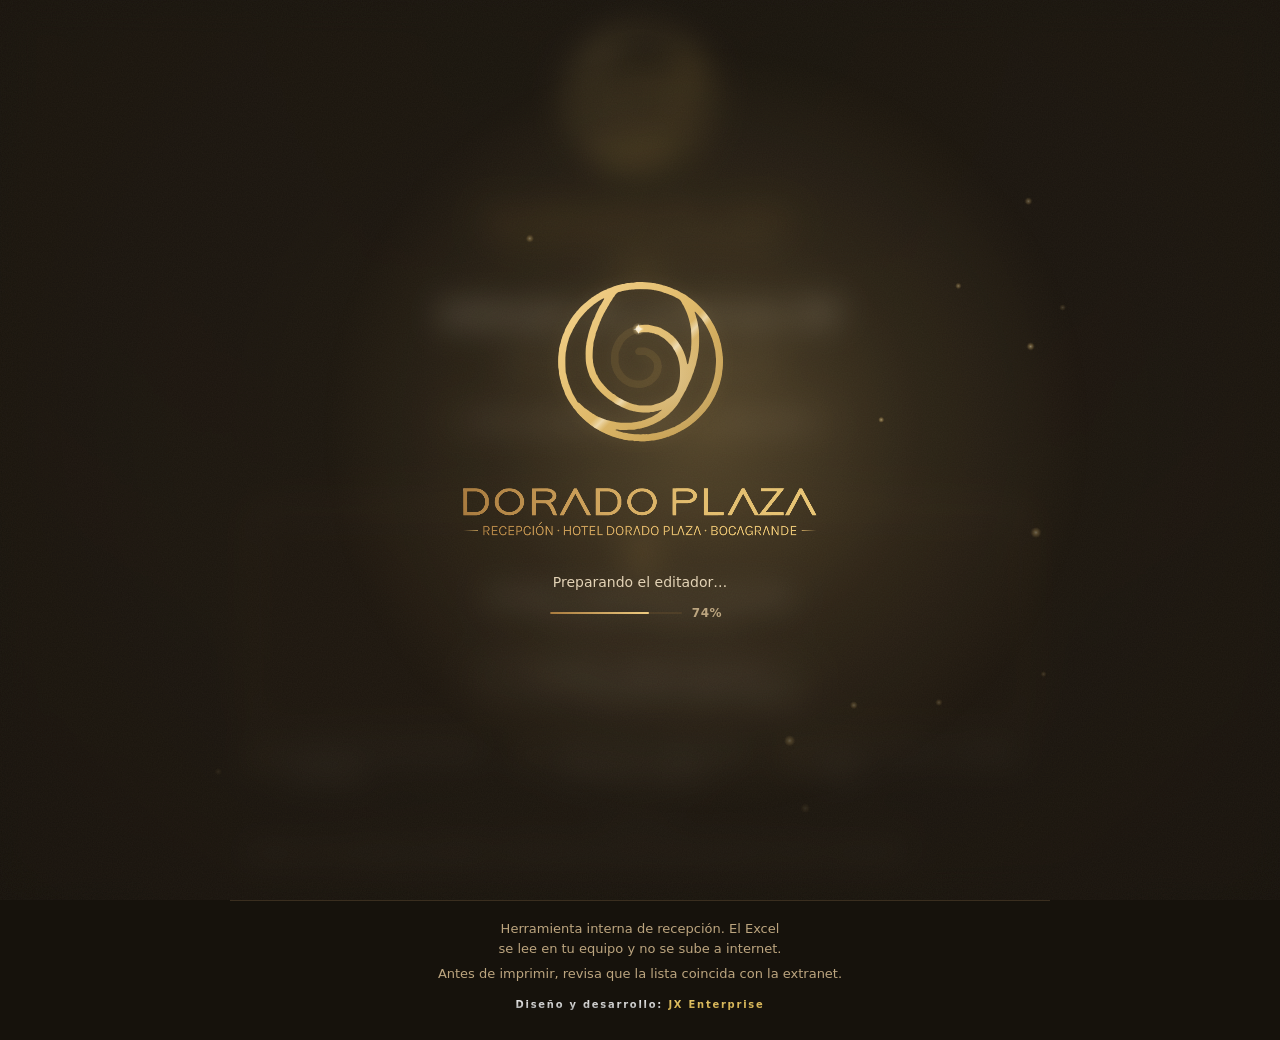
==== commit 6a0c52fe: "v1.21: Administración en página aparte (/admin) y «por día» en el Historial y en «Quién hizo qué» Co" ====
--- a/sitio/index.html
+++ b/sitio/index.html
@@ -67,7 +67,7 @@
     <!-- VERSIÓN (zona editable): se cambia en CADA versión que se publica. En la web va SOLO el número
          con «v» minúscula (pedido de JX, v1.4 y v1.6; en v1.5 fue «V»): la fecha y la hora de cada versión se anotan en CLAUDE.md («Historial») y en
          README.md («Versiones»). -->
-    <p class="encabezado__version"><span class="solo-lector">Versión </span><span class="encabezado__version-num">v1.20</span></p>
+    <p class="encabezado__version"><span class="solo-lector">Versión </span><span class="encabezado__version-num">v1.21</span></p>
     <h1 class="encabezado__titulo">Editador de reservas DP</h1>
     <p class="encabezado__sub">Del Excel de la extranet a la hoja lista para imprimir · Recepción Bocagrande</p>
 
@@ -231,9 +231,10 @@
 
     <!-- ===========================================================
          SECCIÓN: HISTORIAL
-         Qué es: los listados de los últimos días, guardados SOLO en este
-         equipo, para volver a imprimirlos sin subir el Excel otra vez.
-         Depende de: #lista-historial; «Historial» en app.js
+         Qué es: los listados guardados (en el equipo y, con la nube, en la nube), para volver a
+         imprimirlos sin subir el Excel otra vez. v1.21 (JX): POR DÍA → un bloque por día
+         («Historial del sábado 21/11/2026»): el más reciente abierto, los demás cerrados.
+         Depende de: #lista-historial; «Historial» en app.js; .dias / .dia en estilos.css
          =========================================================== -->
     <section class="seccion" id="historial" aria-labelledby="historial-titulo">
       <h2 class="seccion__titulo" id="historial-titulo">Historial</h2>
@@ -243,37 +244,11 @@
         <span class="campo__etiqueta">Ver el historial de</span>
         <span class="selector"><select id="historial-filtro"><option value="">Todos</option></select></span>
       </label>
-      <ul class="historial" id="lista-historial"></ul>
+      <div class="dias" id="lista-historial"></div>
       <p class="nota historial__nota" id="historial-nota" hidden><span id="historial-nota-texto">Se guardan hasta 30 listados, solo en este equipo. Si el equipo es compartido, bórralos cuando ya no los necesites.</span>
         <button type="button" class="enlace enlace--peligro" id="btn-borrar-historial">Borrar todo el historial</button></p>
     </section>
 
-    <!-- ===========================================================
-         SECCIÓN: ADMINISTRACIÓN (v1.3, solo el admin y solo con la nube)
-         Qué es: los usuarios de recepción (crear, contraseña nueva, activar,
-         desactivar, hacer admin) y quién hizo qué (actividad de 30 días).
-         Depende de: «Admin» en app.js; /api/usuarios y /api/actividad
-         =========================================================== -->
-    <section class="seccion" id="admin" aria-labelledby="admin-titulo" hidden>
-      <h2 class="seccion__titulo" id="admin-titulo">Administración</h2>
-      <div class="tarjeta admin__bloque" id="admin-usuarios">
-        <div class="admin__cabeza">
-          <h3 class="subtitulo">Usuarios de recepción</h3>
-          <button type="button" class="boton boton--secundario boton--chico" id="btn-nuevo-usuario">+ Nuevo usuario</button>
-        </div>
-        <p class="nota">Cada recepcionista entra con su usuario. Si alguien se va, desactívalo: no podrá entrar y lo demás sigue igual.</p>
-        <ul class="usuarios" id="lista-usuarios"></ul>
-      </div>
-      <div class="tarjeta admin__bloque">
-        <div class="admin__cabeza">
-          <h3 class="subtitulo">Quién hizo qué</h3>
-          <button type="button" class="boton boton--secundario boton--chico" id="btn-actualizar-actividad">Actualizar</button>
-        </div>
-        <p class="nota" id="actividad-nota">Entradas, Excel subidos, correcciones, impresiones y PDF de los últimos 30 días.</p>
-        <ol class="actividad" id="lista-actividad"></ol>
-        <button type="button" class="enlace" id="btn-mas-actividad" hidden>Ver más</button>
-      </div>
-    </section>
   </main>
 
   <!-- ===========================================================
@@ -378,7 +353,8 @@
   <!-- ===========================================================
        DIÁLOGO: MI CUENTA Y LA NUBE (v1.3)
        Qué es: quién entró, si todo está guardado en la nube, «Guardar ahora»,
-       cambiar la contraseña propia (SOLO el admin, v1.7: a recepción se la pone el admin) y salir.
+       cambiar la contraseña propia (el admin y la Líder; a recepción se la pone el admin) y salir.
+       v1.21: el admin tiene aquí el enlace «Ir a Administración» (la página aparte /admin).
        La primera vez del admin (entró con la CLAVE_INICIAL) se abre sola y le pide poner la suya.
        Depende de: «Nube y cuenta» en app.js
        =========================================================== -->
@@ -412,51 +388,10 @@
       </form>
       <p class="nota cuenta__nota-clave" id="clave-nota-recepcion" hidden>Tu contraseña te la da Jampier. Si la olvidas, pídele una nueva.</p>
       <div class="dialogo__extra">
-        <button type="button" class="enlace" id="btn-ir-admin" hidden>Usuarios y actividad</button>
+        <a class="enlace" id="btn-ir-admin" href="admin/" hidden>Ir a Administración</a>
         <button type="button" class="enlace enlace--peligro" id="btn-salir">Salir de este equipo</button>
       </div>
     </div>
-  </dialog>
-
-  <!-- DIÁLOGO: USUARIO NUEVO O CONTRASEÑA NUEVA (solo el admin, v1.3) -->
-  <dialog class="dialogo" id="dlg-usuario" aria-labelledby="u-titulo">
-    <form class="dialogo__caja" id="form-usuario" novalidate>
-      <h2 class="dialogo__titulo" id="u-titulo" tabindex="-1">Nuevo usuario</h2>
-      <p class="nota dialogo__origen" id="u-ayuda">La persona entra con su nombre y apellido y la contraseña que escribas aquí. Entrégasela en persona.</p>
-      <div id="u-datos">
-        <label class="campo" for="u-nombre">
-          <span class="campo__etiqueta">Nombre y apellido <small class="nota">(con esto entra y así sale en la hoja)</small></span>
-          <input type="text" id="u-nombre" maxlength="40" autocomplete="off" autocapitalize="words" placeholder="Ej.: Jampier Estrada">
-        </label>
-        <!-- v1.13: el usuario ES el nombre y apellido (JX); este campo queda escondido solo por compatibilidad -->
-        <label class="campo" for="u-usuario" hidden>
-          <span class="campo__etiqueta">Usuario</span>
-          <input type="text" id="u-usuario" maxlength="40" autocomplete="off" tabindex="-1">
-        </label>
-        <label class="campo" for="u-rol">
-          <span class="campo__etiqueta">Permisos</span>
-          <span class="selector"><select id="u-rol">
-            <option value="recepcion">Recepción (sube, corrige, imprime; ve solo lo suyo)</option>
-            <option value="lider">Líder de Recepción (además ve lo de todos y «Quién hizo qué»)</option>
-            <option value="admin">Administrador (todo: usuarios, borrar y ajustes)</option>
-          </select></span>
-        </label>
-      </div>
-      <div class="campo">
-        <label class="campo__etiqueta" for="u-clave">Contraseña <small class="nota">(8 o más letras o números; la escribes tú)</small></label>
-        <span class="campo-clave">
-          <input type="text" id="u-clave" maxlength="100" autocomplete="off" spellcheck="false" placeholder="Escribe la contraseña">
-          <button type="button" class="campo-clave__ojo campo-clave__azar" id="u-azar" aria-label="Inventar una contraseña al azar">
-            <svg viewBox="0 0 24 24" aria-hidden="true"><path d="M4 7h11M4 17h11M15 4l3 3-3 3M15 14l3 3-3 3" fill="none" stroke="currentColor" stroke-width="1.6" stroke-linecap="round" stroke-linejoin="round"/></svg>
-          </button>
-        </span>
-      </div>
-      <p class="campo__error" id="u-error" role="alert" hidden></p>
-      <div class="dialogo__botones">
-        <button type="submit" class="boton boton--primario" id="u-guardar">Crear usuario</button>
-        <button type="button" class="boton boton--secundario" id="u-cancelar">Cancelar</button>
-      </div>
-    </form>
   </dialog>
 
   <!-- ===========================================================
@@ -554,47 +489,12 @@
     </form>
   </dialog>
 
-  <!-- VENTANITA «VER CONTRASEÑA» (v1.20, solo el admin): primero pide SU propia contraseña; luego la muestra
-       la ventanita de resultado (que no se cierra sola). Depende de: abrirVer() / verContrasena() en app.js -->
-  <dialog class="dialogo" id="dlg-ver" aria-labelledby="ver-titulo" aria-describedby="ver-ayuda">
-    <form class="dialogo__caja" id="form-ver" novalidate>
-      <h2 class="dialogo__titulo" id="ver-titulo">Ver contraseña</h2>
-      <p class="nota dialogo__origen" id="ver-ayuda">Escribe tu contraseña para verla.</p>
-      <div class="campo">
-        <label class="campo__etiqueta" for="v-clave">Tu contraseña</label>
-        <span class="campo-clave">
-          <input type="password" id="v-clave" autocomplete="current-password" maxlength="100">
-          <button type="button" class="campo-clave__ojo" data-ojo="v-clave" aria-label="Mostrar la contraseña" aria-pressed="false">
-            <svg viewBox="0 0 24 24" aria-hidden="true"><path d="M2.5 12S6 5.5 12 5.5 21.5 12 21.5 12 18 18.5 12 18.5 2.5 12 2.5 12z" fill="none" stroke="currentColor" stroke-width="1.6" stroke-linejoin="round"/><circle cx="12" cy="12" r="3" fill="none" stroke="currentColor" stroke-width="1.6"/></svg>
-          </button>
-        </span>
-      </div>
-      <p class="campo__error" id="v-error" role="alert" hidden></p>
-      <div class="dialogo__botones">
-        <button type="submit" class="boton boton--primario" id="v-si">Ver</button>
-        <button type="button" class="boton boton--secundario" id="v-no">Cancelar</button>
-      </div>
-    </form>
-  </dialog>
-
   <!-- VENTANITA «¿DE QUÉ FECHA ES LA HOJA?» (v1.10): solo si el Excel trae reservas de VARIOS días (casi nunca). -->
   <dialog class="dialogo" id="dlg-fecha" aria-labelledby="fecha-preg-titulo" aria-describedby="fecha-preg-texto">
     <div class="dialogo__caja">
       <h2 class="dialogo__titulo" id="fecha-preg-titulo">¿De qué fecha es la hoja?</h2>
       <p class="dialogo__texto" id="fecha-preg-texto">Este Excel trae reservas de varios días. Escoge la fecha que sale en la hoja:</p>
       <div class="dialogo__botones" id="fecha-opciones"></div>
-    </div>
-  </dialog>
-
-  <!-- DIÁLOGO: CONFIRMAR (reemplaza al confirm() del navegador) — para lo que NO borra nada
-       (hacer administrador, activar un usuario). Lo que borra usa la ventanita de pregunta (arriba). -->
-  <dialog class="dialogo" id="dlg-confirmar" aria-labelledby="conf-texto">
-    <div class="dialogo__caja">
-      <p class="dialogo__texto" id="conf-texto"></p>
-      <div class="dialogo__botones">
-        <button type="button" class="boton boton--primario" id="conf-si">Sí</button>
-        <button type="button" class="boton boton--secundario" id="conf-no">Cancelar</button>
-      </div>
     </div>
   </dialog>
 
--- a/sitio/css/estilos.css
+++ b/sitio/css/estilos.css
@@ -13,8 +13,8 @@
  *  Índice: 1 variables, temas y letras · 2 base · 3 encabezado y ajustes ·
  *  4 secciones y tarjetas · 5 campos · 6 botones · 7 subir el Excel ·
  *  8 resumen, avisos y novedades · 9 lista de reservas · 10 hoja (vista
- *  previa) · 11 historial · 12 pie y crédito · 13 barra de acciones ·
- *  14 diálogos y aviso · 14b nube: entrar, cuenta y administración (v1.3) ·
+ *  previa) · 11 historial · 11b por día (v1.21) · 12 pie y crédito · 13 barra de acciones ·
+ *  14 diálogos y aviso · 14b nube: entrar, cuenta y administración (v1.3; desde v1.21 en /admin) ·
  *  15 pantalla de carga en modo noche ·
  *  16 pantallas grandes · 17 accesibilidad y movimiento reducido ·
  *  18 IMPRESIÓN (solo sale la hoja)
@@ -447,6 +447,33 @@
 .historial__nota { margin-top: 10px; }
 .historial__filtro { margin-bottom: 12px; max-width: 360px; }   /* v1.15: solo el admin */
 
+/* ---------- 11b. Por día (v1.21) ----------
+   JX: «el historial mejor por día… lo de ayer se queda cerrado y dice historial del día tal y fecha tal…
+   uno presiona y se abre todo lo que se hizo». Lo usan el Historial de la web (#lista-historial) y
+   «Quién hizo qué» de /admin (#actividad-dias). Hoy (o el día más reciente) abierto; los demás, cerrados. */
+.dias { display: grid; gap: 10px; }
+.dias:empty { display: none; }
+.dia { background: var(--superficie); border: 1px solid var(--linea); border-radius: 16px; overflow: hidden; }
+.dia[open] { box-shadow: var(--sombra); }
+.dia > summary {
+  position: relative; list-style: none; display: flex; flex-wrap: wrap; align-items: center; gap: 4px 10px;
+  min-height: 54px; padding: 10px 46px 10px 14px; cursor: pointer;
+}
+.dia > summary::-webkit-details-marker { display: none; }
+.dia > summary::after {                    /* flechita que gira al abrir */
+  content: ""; position: absolute; right: 19px; top: 50%; width: 8px; height: 8px; margin-top: -6px;
+  border-right: 2px solid var(--bronce); border-bottom: 2px solid var(--bronce); transform: rotate(45deg); transition: transform .2s;
+}
+.dia[open] > summary::after { transform: rotate(-135deg); margin-top: -2px; }
+.dia[open] > summary { border-bottom: 1px solid var(--linea); }
+.dia__titulo { font-weight: 750; color: var(--texto-fuerte); overflow-wrap: anywhere; }
+.dia__n { font-size: 13px; font-weight: 650; color: var(--texto-suave); white-space: nowrap; }
+.dia__cuerpo { padding: 10px; }
+.dia .historial li { background: var(--superficie-2); }
+.dia .actividad { margin: 0; padding: 0 4px; }
+.dia__nota { padding: 8px 4px; }
+@media (hover: hover) { .dia > summary:hover { background: var(--oro-palido); } }
+
 /* ---------- 12. Pie y crédito de JX Enterprise ---------- */
 .pie { max-width: 760px; margin: 36px auto 0; padding: 18px calc(16px + var(--der)) 10px calc(16px + var(--izq)); text-align: center; border-top: 1px solid var(--linea); }
 .pie__nota { font-size: 13px; color: var(--texto-suave); max-width: 34em; margin: 0 auto 6px; text-wrap: balance; }
@@ -720,14 +747,20 @@
 .usuarios__botones { display: flex; flex-wrap: wrap; align-items: center; gap: 4px 14px; }
 .actividad { gap: 0; }
 .actividad li {
-  display: grid; grid-template-columns: minmax(0, auto) minmax(0, 1fr); gap: 2px 12px; padding: 9px 2px;
+  display: grid; grid-template-columns: 6.4em minmax(0, 1fr); gap: 2px 12px; padding: 9px 2px;   /* v1.21: columna de la hora fija */
   font-size: 14px; border-top: 1px solid var(--linea);
 }
 .actividad li:first-child { border-top: 0; }
 .actividad__cuando { color: var(--texto-suave); font-size: 13px; white-space: nowrap; font-variant-numeric: tabular-nums; }
 .actividad__que { min-width: 0; overflow-wrap: anywhere; }
 .actividad__que strong { margin-right: 4px; }
-#btn-mas-actividad { margin-top: 8px; }
+/* v1.21 · página /admin: la puerta y los avisos de «solo administrador» / «sin nube» usan la misma tarjeta de Entrar */
+.entrar__volver { margin-top: 12px; text-align: center; font-size: 14px; }
+.sin-acceso__texto { text-align: center; margin-bottom: 16px; }
+.sin-acceso__botones { display: grid; gap: 10px; }
+.sin-acceso__botones .boton { width: 100%; }
+.actividad-cabeza { display: flex; flex-wrap: wrap; align-items: center; justify-content: space-between; gap: 8px 12px; margin-bottom: 12px; }
+.actividad-cabeza .nota { flex: 1 1 16em; }
 @media (max-width: 520px) {
   .actividad li { grid-template-columns: minmax(0, 1fr); }
 }
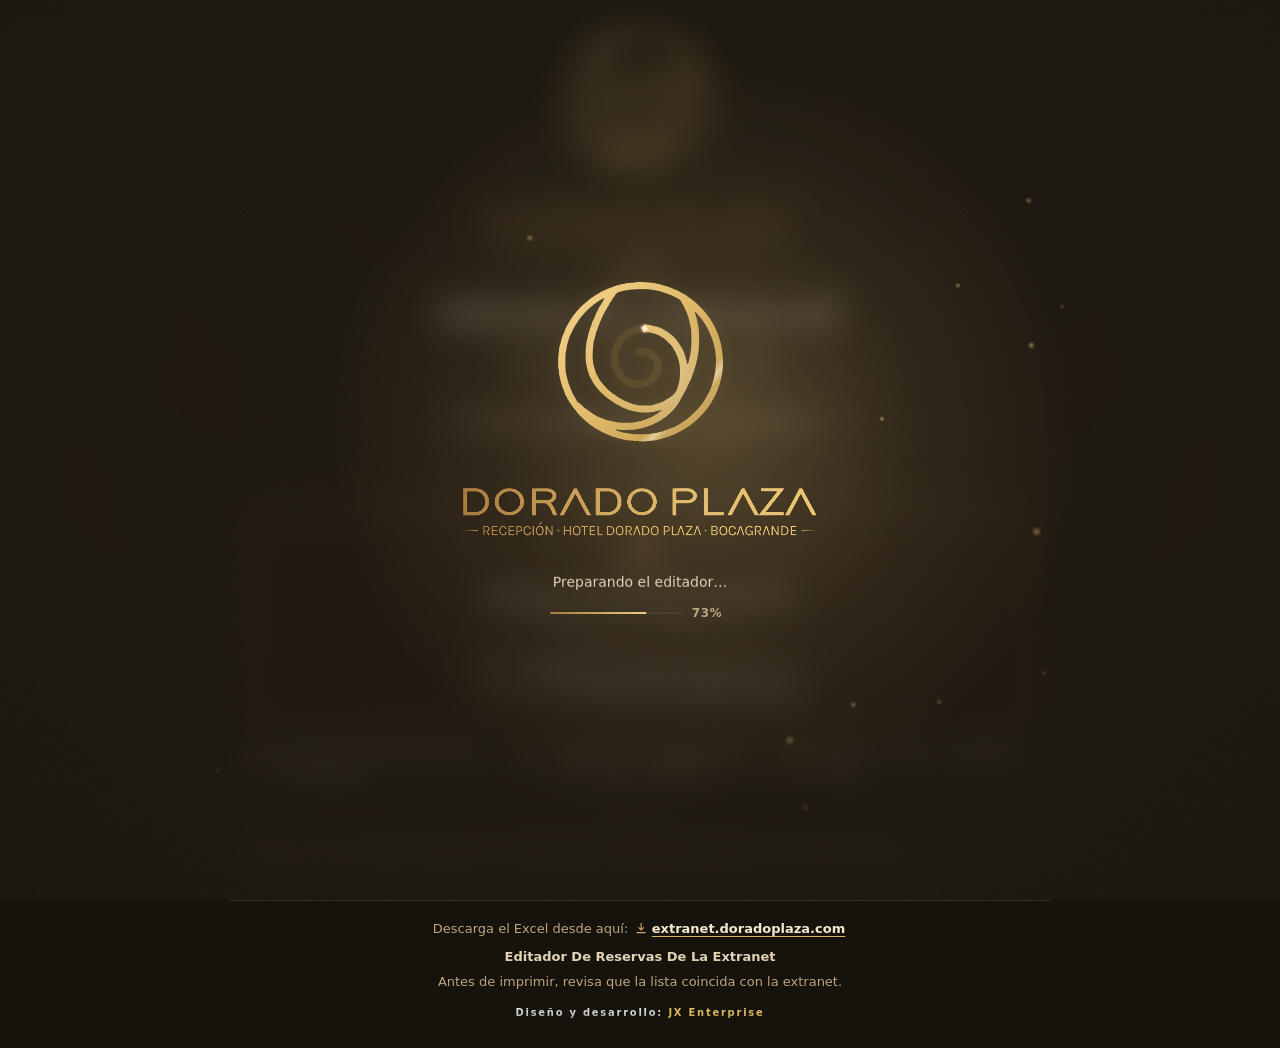
==== commit 6c01853e: "v1.22: pie del editador con el enlace a la extranet y «Editador De Reservas De La Extranet» - Pie de" ====
--- a/sitio/index.html
+++ b/sitio/index.html
@@ -31,7 +31,9 @@
   <link rel="icon" href="img/favicon-dorado-plaza.svg" type="image/svg+xml">
   <link rel="icon" href="img/favicon-32.png" sizes="32x32" type="image/png">
   <link rel="apple-touch-icon" href="img/apple-touch-icon.png">
-  <link rel="preload" href="css/fuentes/karla-regular-latin.woff2" as="font" type="font/woff2" crossorigin>
+  <!-- v1.22: SIN «preload» de Karla. Con la letra ya guardada en el navegador (al recargar o al volver a la
+       página), Chrome avisaba en la consola que la letra precargada «no se usó en unos segundos». Ahora la
+       pide js/app.js (iniciar) apenas arranca, detrás de la pantalla de carga (los títulos salen igual con Karla). -->
   <link rel="stylesheet" href="css/cargador-dorado.min.css">
   <link rel="stylesheet" href="css/estilos.css">
   <!-- tema claro/oscuro antes de pintar (evita el destello blanco de noche) -->
@@ -67,7 +69,7 @@
     <!-- VERSIÓN (zona editable): se cambia en CADA versión que se publica. En la web va SOLO el número
          con «v» minúscula (pedido de JX, v1.4 y v1.6; en v1.5 fue «V»): la fecha y la hora de cada versión se anotan en CLAUDE.md («Historial») y en
          README.md («Versiones»). -->
-    <p class="encabezado__version"><span class="solo-lector">Versión </span><span class="encabezado__version-num">v1.21</span></p>
+    <p class="encabezado__version"><span class="solo-lector">Versión </span><span class="encabezado__version-num">v1.22</span></p>
     <h1 class="encabezado__titulo">Editador de reservas DP</h1>
     <p class="encabezado__sub">Del Excel de la extranet a la hoja lista para imprimir · Recepción Bocagrande</p>
 
@@ -253,12 +255,26 @@
 
   <!-- ===========================================================
        PIE
-       Qué es: nota de privacidad + crédito de JX Enterprise (formato exacto
-       de JX). La hoja impresa NO lleva el crédito.
-       Depende de: .pie y .footer-dev en estilos.css
+       Qué es (v1.22, pedido de JX): 1) el enlace a la extranet de donde se
+       descarga el Excel («Descarga el Excel desde aquí: extranet.doradoplaza.com»;
+       se abre en OTRA pestaña para que el editador no se cierre; noopener +
+       noreferrer: la extranet no sabe de dónde vienes), 2) el nombre «Editador
+       De Reservas De La Extranet» (así, con Mayúscula Inicial en cada palabra,
+       como lo escribió JX), 3) el recordatorio de revisar contra la extranet
+       (JX: «dejarla») y 4) el crédito de JX Enterprise (formato exacto de JX).
+       Hasta v1.21 aquí iba la nota de privacidad que pintaba app.js
+       (#pie-privacidad); /admin conserva su propio pie (JX: «solo en el editador»).
+       La hoja impresa NO lleva nada de esto.
+       Depende de: .pie, .pie__extranet, .pie__enlace, .pie__icono, .pie__nombre
+       y .footer-dev en estilos.css
        =========================================================== -->
   <footer class="pie">
-    <p class="pie__nota" id="pie-privacidad">Herramienta interna de recepción. El Excel se lee en tu equipo y no se sube a internet.</p>
+    <!-- ENLACE A LA EXTRANET (zona editable): la dirección va en href y el texto que se ve, después del ícono. -->
+    <p class="pie__nota pie__extranet"><span class="pie__junto">Descarga el Excel desde aquí:</span>
+      <a class="enlace pie__enlace" href="https://extranet.doradoplaza.com/extranet/" target="_blank" rel="noopener noreferrer"><svg class="pie__icono" viewBox="0 0 24 24" aria-hidden="true" focusable="false"><path d="M12 4v11m0 0l-4-4m4 4l4-4" fill="none" stroke="currentColor" stroke-width="1.9" stroke-linecap="round" stroke-linejoin="round"/><path d="M5 19.5h14" fill="none" stroke="currentColor" stroke-width="1.9" stroke-linecap="round"/></svg>extranet.doradoplaza.com<span class="solo-lector"> (se abre en otra pestaña)</span></a>
+    </p>
+    <!-- NOMBRE (zona editable): así lo escribió JX, con Mayúscula Inicial en cada palabra. -->
+    <p class="pie__nota pie__nombre">Editador De Reservas De La Extranet</p>
     <p class="pie__nota">Antes de imprimir, revisa que la lista coincida con la extranet.</p>
     <p class="footer-dev">
       <span class="footer-dev-txt">Diseño y desarrollo:</span>
--- a/sitio/css/estilos.css
+++ b/sitio/css/estilos.css
@@ -477,6 +477,17 @@
 /* ---------- 12. Pie y crédito de JX Enterprise ---------- */
 .pie { max-width: 760px; margin: 36px auto 0; padding: 18px calc(16px + var(--der)) 10px calc(16px + var(--izq)); text-align: center; border-top: 1px solid var(--linea); }
 .pie__nota { font-size: 13px; color: var(--texto-suave); max-width: 34em; margin: 0 auto 6px; text-wrap: balance; }
+/* v1.22 (JX): enlace a la extranet arriba del nombre. Es el patrón .enlace de siempre (letra --texto-fuerte en
+   negrita + raya --oro) con un iconito de descarga en --bronce; así se lee bien (AA) en claro y de noche. */
+.pie__extranet { margin-bottom: 8px; }
+.pie__enlace { font-size: inherit; white-space: nowrap; }       /* la dirección no se parte en dos renglones */
+.pie__junto { white-space: nowrap; }                             /* en celular: «Descarga el Excel desde aquí:» arriba y el enlace entero abajo */
+.pie__icono {
+  display: inline-block; width: 1.1em; height: 1.1em; margin-right: 3px;
+  vertical-align: -0.2em; color: var(--bronce);                 /* el svg es block en «2. Base»: aquí va en la línea */
+}
+@media (hover: hover) { .pie__enlace:hover { text-decoration-thickness: 2px; } }
+.pie__nombre { font-weight: 650; color: var(--texto); }         /* el nombre de la herramienta, un poco más marcado */
 /* Crédito con el formato EXACTO de JX (no cambiar clases ni tipografía) */
 .footer-dev {
   width: 100%;
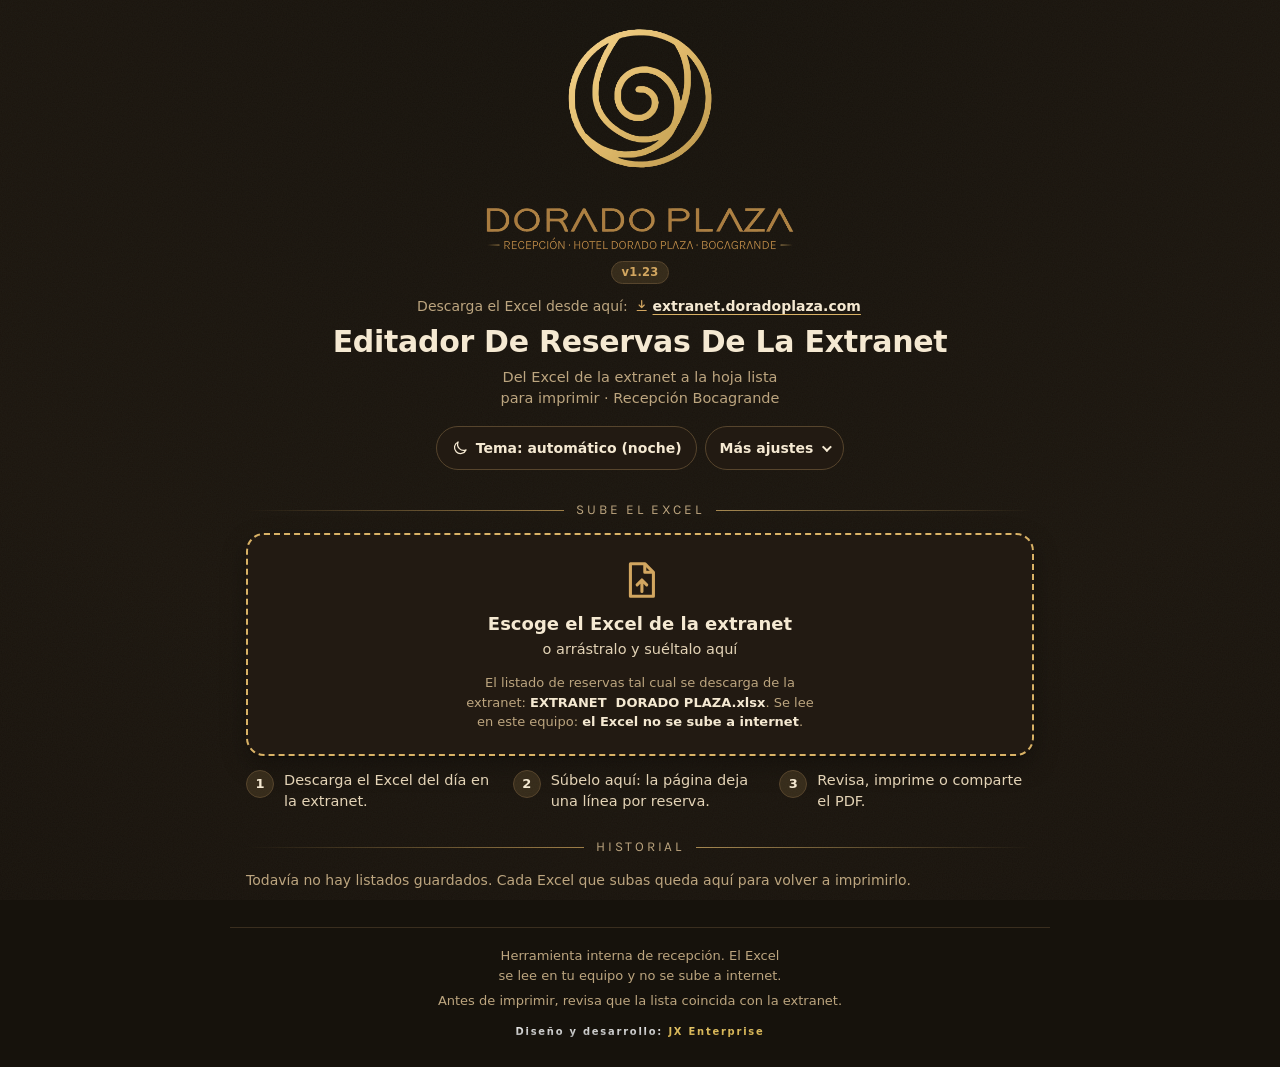
==== commit 46bb2a05: "v1.23: el título dice «Editador De Reservas De La Extranet» y el enlace a la extranet va encima - JX" ====
--- a/sitio/index.html
+++ b/sitio/index.html
@@ -69,8 +69,17 @@
     <!-- VERSIÓN (zona editable): se cambia en CADA versión que se publica. En la web va SOLO el número
          con «v» minúscula (pedido de JX, v1.4 y v1.6; en v1.5 fue «V»): la fecha y la hora de cada versión se anotan en CLAUDE.md («Historial») y en
          README.md («Versiones»). -->
-    <p class="encabezado__version"><span class="solo-lector">Versión </span><span class="encabezado__version-num">v1.22</span></p>
-    <h1 class="encabezado__titulo">Editador de reservas DP</h1>
+    <p class="encabezado__version"><span class="solo-lector">Versión </span><span class="encabezado__version-num">v1.23</span></p>
+    <!-- ENLACE A LA EXTRANET (zona editable; v1.23, JX: «arriba de ese texto… el enlace de la extranet por donde descargamos
+         el Excel… algo como descárgalo desde aquí… con el mismo color de la web»): la dirección va en href y el texto que se ve,
+         después del ícono. Se abre en OTRA pestaña para que el editador no se cierre (noopener + noreferrer: la extranet no
+         sabe de dónde vienes). Sale también en la puerta «Entrar». Depende de: .encabezado__extranet y siguientes en estilos.css -->
+    <p class="encabezado__extranet"><span class="encabezado__junto">Descarga el Excel desde aquí:</span>
+      <a class="enlace encabezado__enlace" href="https://extranet.doradoplaza.com/extranet/" target="_blank" rel="noopener noreferrer"><svg class="encabezado__icono" viewBox="0 0 24 24" aria-hidden="true" focusable="false"><path d="M12 4v11m0 0l-4-4m4 4l4-4" fill="none" stroke="currentColor" stroke-width="1.9" stroke-linecap="round" stroke-linejoin="round"/><path d="M5 19.5h14" fill="none" stroke="currentColor" stroke-width="1.9" stroke-linecap="round"/></svg>extranet.doradoplaza.com<span class="solo-lector"> (se abre en otra pestaña)</span></a>
+    </p>
+    <!-- TÍTULO (zona editable; v1.23, JX: «Editador De Reservas De La Extranet», con Mayúscula Inicial en cada palabra, tal cual).
+         La pestaña del navegador, la pantalla de carga y los datos del PDF siguen con el nombre corto «Editador de reservas DP». -->
+    <h1 class="encabezado__titulo">Editador De Reservas De La Extranet</h1>
     <p class="encabezado__sub">Del Excel de la extranet a la hoja lista para imprimir · Recepción Bocagrande</p>
 
     <div class="ajustes-rapidos">
@@ -255,26 +264,15 @@
 
   <!-- ===========================================================
        PIE
-       Qué es (v1.22, pedido de JX): 1) el enlace a la extranet de donde se
-       descarga el Excel («Descarga el Excel desde aquí: extranet.doradoplaza.com»;
-       se abre en OTRA pestaña para que el editador no se cierre; noopener +
-       noreferrer: la extranet no sabe de dónde vienes), 2) el nombre «Editador
-       De Reservas De La Extranet» (así, con Mayúscula Inicial en cada palabra,
-       como lo escribió JX), 3) el recordatorio de revisar contra la extranet
-       (JX: «dejarla») y 4) el crédito de JX Enterprise (formato exacto de JX).
-       Hasta v1.21 aquí iba la nota de privacidad que pintaba app.js
-       (#pie-privacidad); /admin conserva su propio pie (JX: «solo en el editador»).
-       La hoja impresa NO lleva nada de esto.
-       Depende de: .pie, .pie__extranet, .pie__enlace, .pie__icono, .pie__nombre
-       y .footer-dev en estilos.css
+       Qué es: nota de privacidad + crédito de JX Enterprise (formato exacto
+       de JX). La hoja impresa NO lleva el crédito.
+       v1.23: vuelve a ser el de la v1.21. En la v1.22 aquí se puso el enlace a la
+       extranet y «Editador De Reservas De La Extranet», pero JX lo quería ARRIBA:
+       el nombre es el TÍTULO y el enlace va encima de él (ver ENCABEZADO).
+       Depende de: .pie y .footer-dev en estilos.css; #pie-privacidad lo escribe app.js (pintarNube)
        =========================================================== -->
   <footer class="pie">
-    <!-- ENLACE A LA EXTRANET (zona editable): la dirección va en href y el texto que se ve, después del ícono. -->
-    <p class="pie__nota pie__extranet"><span class="pie__junto">Descarga el Excel desde aquí:</span>
-      <a class="enlace pie__enlace" href="https://extranet.doradoplaza.com/extranet/" target="_blank" rel="noopener noreferrer"><svg class="pie__icono" viewBox="0 0 24 24" aria-hidden="true" focusable="false"><path d="M12 4v11m0 0l-4-4m4 4l4-4" fill="none" stroke="currentColor" stroke-width="1.9" stroke-linecap="round" stroke-linejoin="round"/><path d="M5 19.5h14" fill="none" stroke="currentColor" stroke-width="1.9" stroke-linecap="round"/></svg>extranet.doradoplaza.com<span class="solo-lector"> (se abre en otra pestaña)</span></a>
-    </p>
-    <!-- NOMBRE (zona editable): así lo escribió JX, con Mayúscula Inicial en cada palabra. -->
-    <p class="pie__nota pie__nombre">Editador De Reservas De La Extranet</p>
+    <p class="pie__nota" id="pie-privacidad">Herramienta interna de recepción. El Excel se lee en tu equipo y no se sube a internet.</p>
     <p class="pie__nota">Antes de imprimir, revisa que la lista coincida con la extranet.</p>
     <p class="footer-dev">
       <span class="footer-dev-txt">Diseño y desarrollo:</span>
--- a/sitio/css/estilos.css
+++ b/sitio/css/estilos.css
@@ -191,6 +191,17 @@
 .encabezado__version-num { font-weight: 800; color: var(--texto-fuerte); }   /* v1.3: en claro, el bronce no daba el contraste AA sobre la pastilla */
 html[data-tema="oscuro"] .encabezado__version-num { color: var(--bronce); }
 .encabezado__titulo { margin-top: 12px; font-size: clamp(23px, 6.4vw, 30px); letter-spacing: -.01em; }
+/* v1.23 (JX): enlace para bajar el Excel ARRIBA del título. Es el patrón .enlace de siempre (letra --texto-fuerte en
+   negrita + raya --oro) con un iconito de descarga en --bronce: se lee bien (AA) en claro y de noche. */
+.encabezado__extranet { margin-top: 12px; font-size: 14px; color: var(--texto-suave); max-width: 100%; text-wrap: balance; }
+.encabezado__enlace { font-size: inherit; white-space: nowrap; }   /* la dirección no se parte en dos renglones */
+.encabezado__junto { white-space: nowrap; }                       /* en celular: «Descarga el Excel desde aquí:» arriba y el enlace entero abajo */
+.encabezado__icono {
+  display: inline-block; width: 1.1em; height: 1.1em; margin-right: 3px;
+  vertical-align: -0.2em; color: var(--bronce);                   /* el svg es block en «2. Base»: aquí va en la línea */
+}
+@media (hover: hover) { .encabezado__enlace:hover { text-decoration-thickness: 2px; } }
+.encabezado__extranet + .encabezado__titulo { margin-top: 6px; max-width: 100%; text-wrap: balance; }   /* el título largo baja en renglones parejos */
 .encabezado__sub { margin-top: 6px; font-size: 14.5px; color: var(--texto-suave); max-width: 30em; text-wrap: balance; }
 
 .ajustes-rapidos {
@@ -477,17 +488,6 @@
 /* ---------- 12. Pie y crédito de JX Enterprise ---------- */
 .pie { max-width: 760px; margin: 36px auto 0; padding: 18px calc(16px + var(--der)) 10px calc(16px + var(--izq)); text-align: center; border-top: 1px solid var(--linea); }
 .pie__nota { font-size: 13px; color: var(--texto-suave); max-width: 34em; margin: 0 auto 6px; text-wrap: balance; }
-/* v1.22 (JX): enlace a la extranet arriba del nombre. Es el patrón .enlace de siempre (letra --texto-fuerte en
-   negrita + raya --oro) con un iconito de descarga en --bronce; así se lee bien (AA) en claro y de noche. */
-.pie__extranet { margin-bottom: 8px; }
-.pie__enlace { font-size: inherit; white-space: nowrap; }       /* la dirección no se parte en dos renglones */
-.pie__junto { white-space: nowrap; }                             /* en celular: «Descarga el Excel desde aquí:» arriba y el enlace entero abajo */
-.pie__icono {
-  display: inline-block; width: 1.1em; height: 1.1em; margin-right: 3px;
-  vertical-align: -0.2em; color: var(--bronce);                 /* el svg es block en «2. Base»: aquí va en la línea */
-}
-@media (hover: hover) { .pie__enlace:hover { text-decoration-thickness: 2px; } }
-.pie__nombre { font-weight: 650; color: var(--texto); }         /* el nombre de la herramienta, un poco más marcado */
 /* Crédito con el formato EXACTO de JX (no cambiar clases ni tipografía) */
 .footer-dev {
   width: 100%;
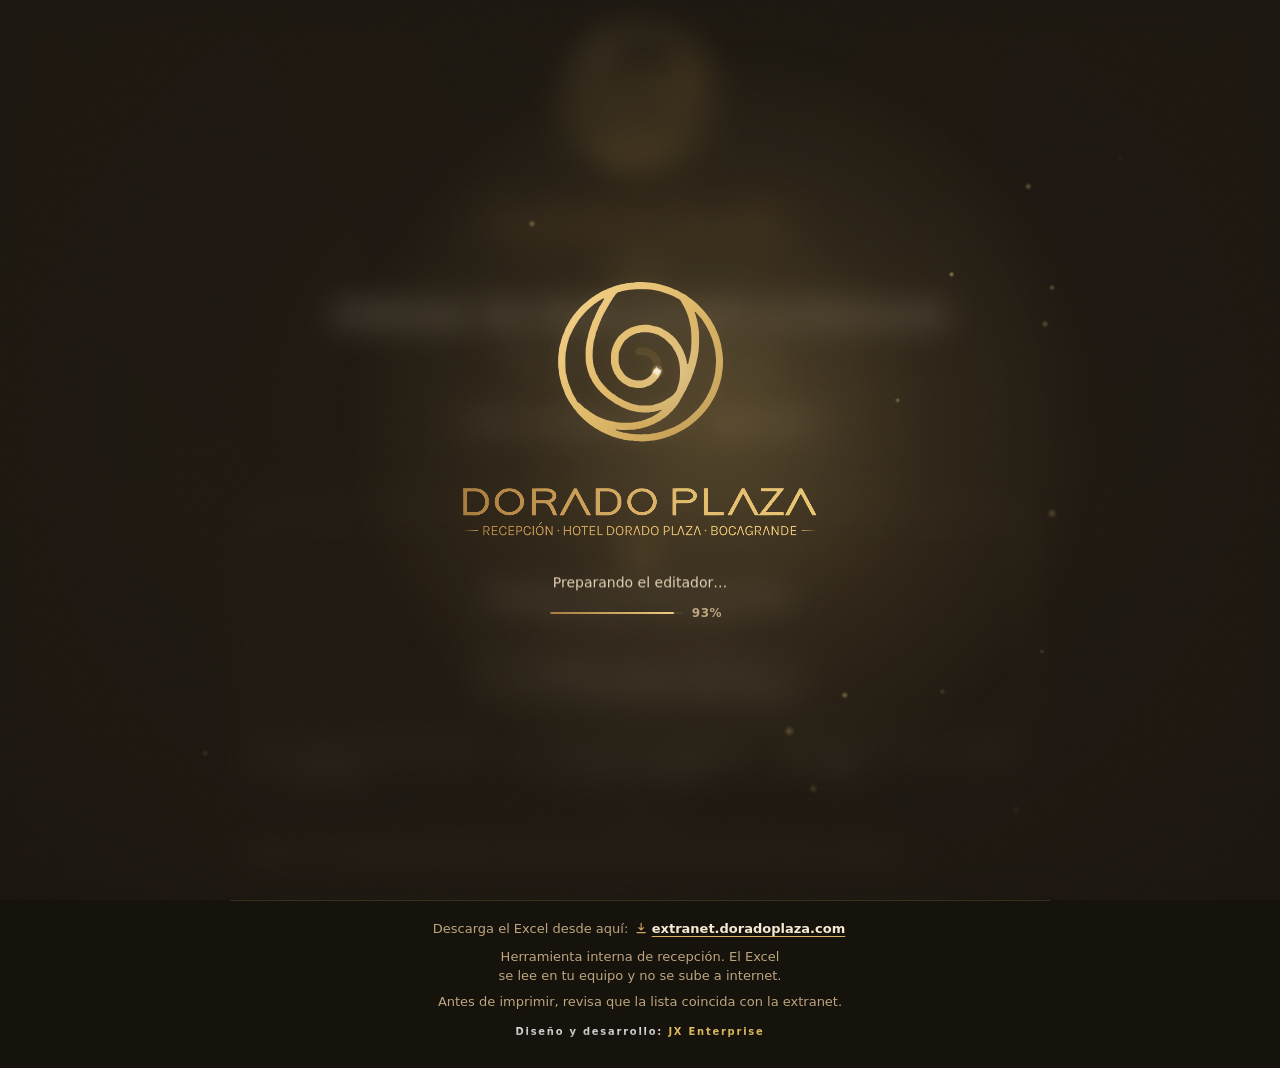
==== commit 05f2107d: "v1.24: el enlace a la extranet vuelve al pie; solo cambia el título - JX: «eso de descargar Excel dé" ====
--- a/sitio/index.html
+++ b/sitio/index.html
@@ -69,15 +69,9 @@
     <!-- VERSIÓN (zona editable): se cambia en CADA versión que se publica. En la web va SOLO el número
          con «v» minúscula (pedido de JX, v1.4 y v1.6; en v1.5 fue «V»): la fecha y la hora de cada versión se anotan en CLAUDE.md («Historial») y en
          README.md («Versiones»). -->
-    <p class="encabezado__version"><span class="solo-lector">Versión </span><span class="encabezado__version-num">v1.23</span></p>
-    <!-- ENLACE A LA EXTRANET (zona editable; v1.23, JX: «arriba de ese texto… el enlace de la extranet por donde descargamos
-         el Excel… algo como descárgalo desde aquí… con el mismo color de la web»): la dirección va en href y el texto que se ve,
-         después del ícono. Se abre en OTRA pestaña para que el editador no se cierre (noopener + noreferrer: la extranet no
-         sabe de dónde vienes). Sale también en la puerta «Entrar». Depende de: .encabezado__extranet y siguientes en estilos.css -->
-    <p class="encabezado__extranet"><span class="encabezado__junto">Descarga el Excel desde aquí:</span>
-      <a class="enlace encabezado__enlace" href="https://extranet.doradoplaza.com/extranet/" target="_blank" rel="noopener noreferrer"><svg class="encabezado__icono" viewBox="0 0 24 24" aria-hidden="true" focusable="false"><path d="M12 4v11m0 0l-4-4m4 4l4-4" fill="none" stroke="currentColor" stroke-width="1.9" stroke-linecap="round" stroke-linejoin="round"/><path d="M5 19.5h14" fill="none" stroke="currentColor" stroke-width="1.9" stroke-linecap="round"/></svg>extranet.doradoplaza.com<span class="solo-lector"> (se abre en otra pestaña)</span></a>
-    </p>
-    <!-- TÍTULO (zona editable; v1.23, JX: «Editador De Reservas De La Extranet», con Mayúscula Inicial en cada palabra, tal cual).
+    <p class="encabezado__version"><span class="solo-lector">Versión </span><span class="encabezado__version-num">v1.24</span></p>
+    <!-- TÍTULO (zona editable; v1.23–v1.24, JX: «Editador De Reservas De La Extranet», con Mayúscula Inicial en cada palabra, tal cual).
+         JX (v1.24): «lo único era cambiar el H1 o el título». El enlace a la extranet va abajo, en el PIE (donde estaba en la v1.22).
          La pestaña del navegador, la pantalla de carga y los datos del PDF siguen con el nombre corto «Editador de reservas DP». -->
     <h1 class="encabezado__titulo">Editador De Reservas De La Extranet</h1>
     <p class="encabezado__sub">Del Excel de la extranet a la hoja lista para imprimir · Recepción Bocagrande</p>
@@ -266,12 +260,18 @@
        PIE
        Qué es: nota de privacidad + crédito de JX Enterprise (formato exacto
        de JX). La hoja impresa NO lleva el crédito.
-       v1.23: vuelve a ser el de la v1.21. En la v1.22 aquí se puso el enlace a la
-       extranet y «Editador De Reservas De La Extranet», pero JX lo quería ARRIBA:
-       el nombre es el TÍTULO y el enlace va encima de él (ver ENCABEZADO).
-       Depende de: .pie y .footer-dev en estilos.css; #pie-privacidad lo escribe app.js (pintarNube)
+       v1.24 (JX: «eso de descargar Excel déjalo donde estaba… lo único era cambiar el H1»):
+       arriba va el enlace a la extranet (como en la v1.22; se abre en OTRA pestaña, noopener +
+       noreferrer); el nombre «Editador De Reservas De La Extranet» ya NO va aquí: es el título (h1).
+       La nota de privacidad (#pie-privacidad) es la de siempre (hasta v1.21 y desde v1.23).
+       Depende de: .pie, .pie__extranet, .pie__enlace, .pie__junto, .pie__icono y .footer-dev en
+       estilos.css; #pie-privacidad lo escribe app.js (pintarNube)
        =========================================================== -->
   <footer class="pie">
+    <!-- ENLACE A LA EXTRANET (zona editable): la dirección va en href y el texto que se ve, después del ícono. -->
+    <p class="pie__nota pie__extranet"><span class="pie__junto">Descarga el Excel desde aquí:</span>
+      <a class="enlace pie__enlace" href="https://extranet.doradoplaza.com/extranet/" target="_blank" rel="noopener noreferrer"><svg class="pie__icono" viewBox="0 0 24 24" aria-hidden="true" focusable="false"><path d="M12 4v11m0 0l-4-4m4 4l4-4" fill="none" stroke="currentColor" stroke-width="1.9" stroke-linecap="round" stroke-linejoin="round"/><path d="M5 19.5h14" fill="none" stroke="currentColor" stroke-width="1.9" stroke-linecap="round"/></svg>extranet.doradoplaza.com<span class="solo-lector"> (se abre en otra pestaña)</span></a>
+    </p>
     <p class="pie__nota" id="pie-privacidad">Herramienta interna de recepción. El Excel se lee en tu equipo y no se sube a internet.</p>
     <p class="pie__nota">Antes de imprimir, revisa que la lista coincida con la extranet.</p>
     <p class="footer-dev">
--- a/sitio/css/estilos.css
+++ b/sitio/css/estilos.css
@@ -190,18 +190,7 @@
 }
 .encabezado__version-num { font-weight: 800; color: var(--texto-fuerte); }   /* v1.3: en claro, el bronce no daba el contraste AA sobre la pastilla */
 html[data-tema="oscuro"] .encabezado__version-num { color: var(--bronce); }
-.encabezado__titulo { margin-top: 12px; font-size: clamp(23px, 6.4vw, 30px); letter-spacing: -.01em; }
-/* v1.23 (JX): enlace para bajar el Excel ARRIBA del título. Es el patrón .enlace de siempre (letra --texto-fuerte en
-   negrita + raya --oro) con un iconito de descarga en --bronce: se lee bien (AA) en claro y de noche. */
-.encabezado__extranet { margin-top: 12px; font-size: 14px; color: var(--texto-suave); max-width: 100%; text-wrap: balance; }
-.encabezado__enlace { font-size: inherit; white-space: nowrap; }   /* la dirección no se parte en dos renglones */
-.encabezado__junto { white-space: nowrap; }                       /* en celular: «Descarga el Excel desde aquí:» arriba y el enlace entero abajo */
-.encabezado__icono {
-  display: inline-block; width: 1.1em; height: 1.1em; margin-right: 3px;
-  vertical-align: -0.2em; color: var(--bronce);                   /* el svg es block en «2. Base»: aquí va en la línea */
-}
-@media (hover: hover) { .encabezado__enlace:hover { text-decoration-thickness: 2px; } }
-.encabezado__extranet + .encabezado__titulo { margin-top: 6px; max-width: 100%; text-wrap: balance; }   /* el título largo baja en renglones parejos */
+.encabezado__titulo { margin-top: 12px; font-size: clamp(23px, 6.4vw, 30px); letter-spacing: -.01em; max-width: 100%; text-wrap: balance; }   /* v1.23: título largo → en celular baja en 2 renglones parejos */
 .encabezado__sub { margin-top: 6px; font-size: 14.5px; color: var(--texto-suave); max-width: 30em; text-wrap: balance; }
 
 .ajustes-rapidos {
@@ -488,6 +477,16 @@
 /* ---------- 12. Pie y crédito de JX Enterprise ---------- */
 .pie { max-width: 760px; margin: 36px auto 0; padding: 18px calc(16px + var(--der)) 10px calc(16px + var(--izq)); text-align: center; border-top: 1px solid var(--linea); }
 .pie__nota { font-size: 13px; color: var(--texto-suave); max-width: 34em; margin: 0 auto 6px; text-wrap: balance; }
+/* v1.22 / v1.24 (JX): enlace a la extranet, primera línea del pie. Es el patrón .enlace de siempre (letra --texto-fuerte
+   en negrita + raya --oro) con un iconito de descarga en --bronce; así se lee bien (AA) en claro y de noche. */
+.pie__extranet { margin-bottom: 8px; }
+.pie__enlace { font-size: inherit; white-space: nowrap; }       /* la dirección no se parte en dos renglones */
+.pie__junto { white-space: nowrap; }                             /* en celular: «Descarga el Excel desde aquí:» arriba y el enlace entero abajo */
+.pie__icono {
+  display: inline-block; width: 1.1em; height: 1.1em; margin-right: 3px;
+  vertical-align: -0.2em; color: var(--bronce);                 /* el svg es block en «2. Base»: aquí va en la línea */
+}
+@media (hover: hover) { .pie__enlace:hover { text-decoration-thickness: 2px; } }
 /* Crédito con el formato EXACTO de JX (no cambiar clases ni tipografía) */
 .footer-dev {
   width: 100%;
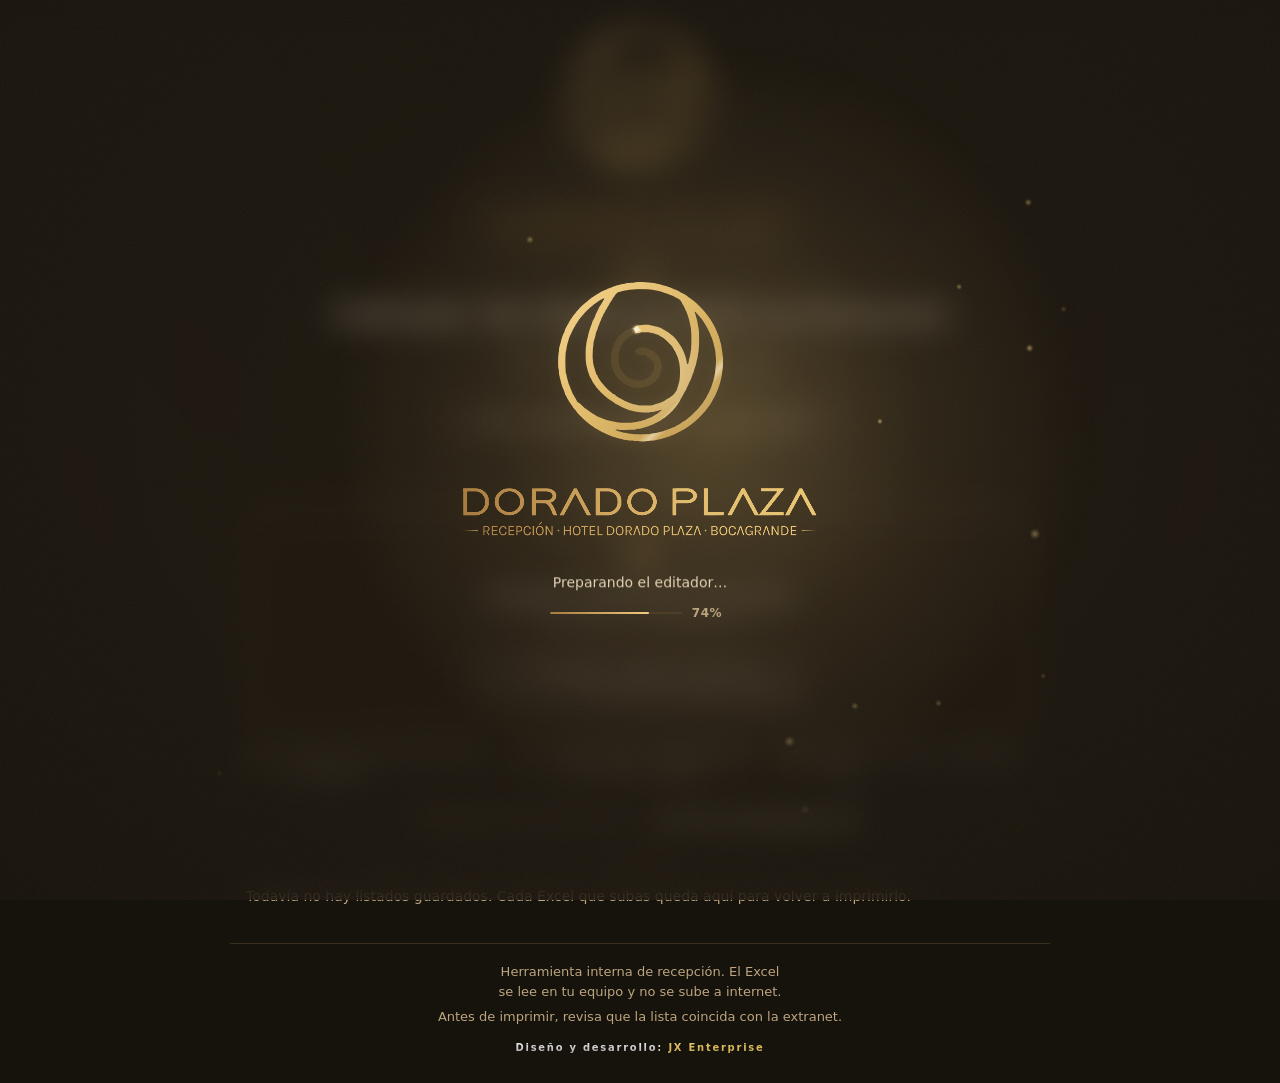
==== commit 60e0e3cc: "v1.25: el enlace a la extranet sube (debajo de «Entrar» y de «Sube el Excel») Co-Authored-By: Claude" ====
--- a/sitio/index.html
+++ b/sitio/index.html
@@ -69,9 +69,9 @@
     <!-- VERSIÓN (zona editable): se cambia en CADA versión que se publica. En la web va SOLO el número
          con «v» minúscula (pedido de JX, v1.4 y v1.6; en v1.5 fue «V»): la fecha y la hora de cada versión se anotan en CLAUDE.md («Historial») y en
          README.md («Versiones»). -->
-    <p class="encabezado__version"><span class="solo-lector">Versión </span><span class="encabezado__version-num">v1.24</span></p>
+    <p class="encabezado__version"><span class="solo-lector">Versión </span><span class="encabezado__version-num">v1.25</span></p>
     <!-- TÍTULO (zona editable; v1.23–v1.24, JX: «Editador De Reservas De La Extranet», con Mayúscula Inicial en cada palabra, tal cual).
-         JX (v1.24): «lo único era cambiar el H1 o el título». El enlace a la extranet va abajo, en el PIE (donde estaba en la v1.22).
+         JX (v1.24): «lo único era cambiar el H1 o el título». El enlace a la extranet NO va aquí arriba: v1.25 → debajo de la tarjeta de «Entrar» y de los pasos de «Sube el Excel».
          La pestaña del navegador, la pantalla de carga y los datos del PDF siguen con el nombre corto «Editador de reservas DP». -->
     <h1 class="encabezado__titulo">Editador De Reservas De La Extranet</h1>
     <p class="encabezado__sub">Del Excel de la extranet a la hoja lista para imprimir · Recepción Bocagrande</p>
@@ -142,6 +142,11 @@
           <p>Pídeselo a <strong>Jampier</strong>: él crea los usuarios y les da la contraseña.</p>
         </details>
       </form>
+      <!-- ENLACE A LA EXTRANET (zona editable, v1.25: en la puerta, debajo de la tarjeta de «Entrar»). La dirección va en href y el texto que se ve,
+           después del ícono. Está DOS veces (puerta y «Sube el Excel»): si cambia, cambiar las dos. -->
+      <p class="extranet"><span class="extranet__junto">Descarga el Excel desde aquí:</span>
+        <a class="enlace extranet__enlace" href="https://extranet.doradoplaza.com/extranet/" target="_blank" rel="noopener noreferrer"><svg class="extranet__icono" viewBox="0 0 24 24" aria-hidden="true" focusable="false"><path d="M12 4v11m0 0l-4-4m4 4l4-4" fill="none" stroke="currentColor" stroke-width="1.9" stroke-linecap="round" stroke-linejoin="round"/><path d="M5 19.5h14" fill="none" stroke="currentColor" stroke-width="1.9" stroke-linecap="round"/></svg>extranet.doradoplaza.com<span class="solo-lector"> (se abre en otra pestaña)</span></a>
+      </p>
     </section>
 
     <!-- ===========================================================
@@ -166,6 +171,11 @@
         <li><span>2</span>Súbelo aquí: la página deja una línea por reserva.</li>
         <li><span>3</span>Revisa, imprime o comparte el PDF.</li>
       </ol>
+      <!-- ENLACE A LA EXTRANET (zona editable, v1.25: ya adentro, debajo de los pasos de «Sube el Excel»). La dirección va en href y el texto que se ve,
+           después del ícono. Está DOS veces (puerta y «Sube el Excel»): si cambia, cambiar las dos. -->
+      <p class="extranet"><span class="extranet__junto">Descarga el Excel desde aquí:</span>
+        <a class="enlace extranet__enlace" href="https://extranet.doradoplaza.com/extranet/" target="_blank" rel="noopener noreferrer"><svg class="extranet__icono" viewBox="0 0 24 24" aria-hidden="true" focusable="false"><path d="M12 4v11m0 0l-4-4m4 4l4-4" fill="none" stroke="currentColor" stroke-width="1.9" stroke-linecap="round" stroke-linejoin="round"/><path d="M5 19.5h14" fill="none" stroke="currentColor" stroke-width="1.9" stroke-linecap="round"/></svg>extranet.doradoplaza.com<span class="solo-lector"> (se abre en otra pestaña)</span></a>
+      </p>
     </section>
 
     <!-- ===========================================================
@@ -261,17 +271,16 @@
        Qué es: nota de privacidad + crédito de JX Enterprise (formato exacto
        de JX). La hoja impresa NO lleva el crédito.
        v1.24 (JX: «eso de descargar Excel déjalo donde estaba… lo único era cambiar el H1»):
-       arriba va el enlace a la extranet (como en la v1.22; se abre en OTRA pestaña, noopener +
-       noreferrer); el nombre «Editador De Reservas De La Extranet» ya NO va aquí: es el título (h1).
+       arriba iba el enlace a la extranet; v1.25 (JX: «colócalo más arriba… abajo del div blanco, pero no tan
+       pegado… que no esté tan abajo cerca de “Herramienta interna”»): ya NO va en el pie: está debajo de la tarjeta
+       de «Entrar» (puerta) y debajo de los pasos de «Sube el Excel» (adentro). El nombre «Editador De Reservas De
+       La Extranet» tampoco va aquí: es el título (h1).
        La nota de privacidad (#pie-privacidad) es la de siempre (hasta v1.21 y desde v1.23).
-       Depende de: .pie, .pie__extranet, .pie__enlace, .pie__junto, .pie__icono y .footer-dev en
+       Depende de: .pie y .footer-dev en
        estilos.css; #pie-privacidad lo escribe app.js (pintarNube)
        =========================================================== -->
   <footer class="pie">
     <!-- ENLACE A LA EXTRANET (zona editable): la dirección va en href y el texto que se ve, después del ícono. -->
-    <p class="pie__nota pie__extranet"><span class="pie__junto">Descarga el Excel desde aquí:</span>
-      <a class="enlace pie__enlace" href="https://extranet.doradoplaza.com/extranet/" target="_blank" rel="noopener noreferrer"><svg class="pie__icono" viewBox="0 0 24 24" aria-hidden="true" focusable="false"><path d="M12 4v11m0 0l-4-4m4 4l4-4" fill="none" stroke="currentColor" stroke-width="1.9" stroke-linecap="round" stroke-linejoin="round"/><path d="M5 19.5h14" fill="none" stroke="currentColor" stroke-width="1.9" stroke-linecap="round"/></svg>extranet.doradoplaza.com<span class="solo-lector"> (se abre en otra pestaña)</span></a>
-    </p>
     <p class="pie__nota" id="pie-privacidad">Herramienta interna de recepción. El Excel se lee en tu equipo y no se sube a internet.</p>
     <p class="pie__nota">Antes de imprimir, revisa que la lista coincida con la extranet.</p>
     <p class="footer-dev">
--- a/sitio/css/estilos.css
+++ b/sitio/css/estilos.css
@@ -477,16 +477,17 @@
 /* ---------- 12. Pie y crédito de JX Enterprise ---------- */
 .pie { max-width: 760px; margin: 36px auto 0; padding: 18px calc(16px + var(--der)) 10px calc(16px + var(--izq)); text-align: center; border-top: 1px solid var(--linea); }
 .pie__nota { font-size: 13px; color: var(--texto-suave); max-width: 34em; margin: 0 auto 6px; text-wrap: balance; }
-/* v1.22 / v1.24 (JX): enlace a la extranet, primera línea del pie. Es el patrón .enlace de siempre (letra --texto-fuerte
-   en negrita + raya --oro) con un iconito de descarga en --bronce; así se lee bien (AA) en claro y de noche. */
-.pie__extranet { margin-bottom: 8px; }
-.pie__enlace { font-size: inherit; white-space: nowrap; }       /* la dirección no se parte en dos renglones */
-.pie__junto { white-space: nowrap; }                             /* en celular: «Descarga el Excel desde aquí:» arriba y el enlace entero abajo */
-.pie__icono {
+/* Enlace a la extranet (v1.22; v1.25 ya no va en el pie: debajo de la tarjeta de «Entrar» y de los pasos de «Sube el
+   Excel», con aire para no pegarse). Es el patrón .enlace de siempre (letra --texto-fuerte en negrita + raya --oro) con
+   un iconito de descarga en --bronce; así se lee bien (AA) en claro y de noche. */
+.extranet { margin: 22px auto 0; max-width: 34em; font-size: 14px; color: var(--texto-suave); text-align: center; text-wrap: balance; }
+.extranet__enlace { font-size: inherit; white-space: nowrap; }   /* la dirección no se parte en dos renglones */
+.extranet__junto { white-space: nowrap; }                        /* en celular: «Descarga el Excel desde aquí:» arriba y el enlace entero abajo */
+.extranet__icono {
   display: inline-block; width: 1.1em; height: 1.1em; margin-right: 3px;
   vertical-align: -0.2em; color: var(--bronce);                 /* el svg es block en «2. Base»: aquí va en la línea */
 }
-@media (hover: hover) { .pie__enlace:hover { text-decoration-thickness: 2px; } }
+@media (hover: hover) { .extranet__enlace:hover { text-decoration-thickness: 2px; } }
 /* Crédito con el formato EXACTO de JX (no cambiar clases ni tipografía) */
 .footer-dev {
   width: 100%;
@@ -688,7 +689,7 @@
 html.pide-entrar main > .seccion:not(#entrar),
 html.pide-entrar .ajustes-rapidos, html.pide-entrar .acciones, html.pide-entrar .encabezado__sub,
 html.pide-entrar .saltar { display: none !important; }
-.entrar { display: flex; justify-content: center; }
+.entrar { display: flex; flex-direction: column; align-items: center; }   /* v1.25: la tarjeta y, debajo, el enlace a la extranet */
 .entrar__caja { width: 100%; max-width: 440px; display: flex; flex-direction: column; text-align: left; }
 .entrar__icono {
   align-self: center; display: grid; place-items: center; width: 52px; height: 52px; border-radius: 50%;
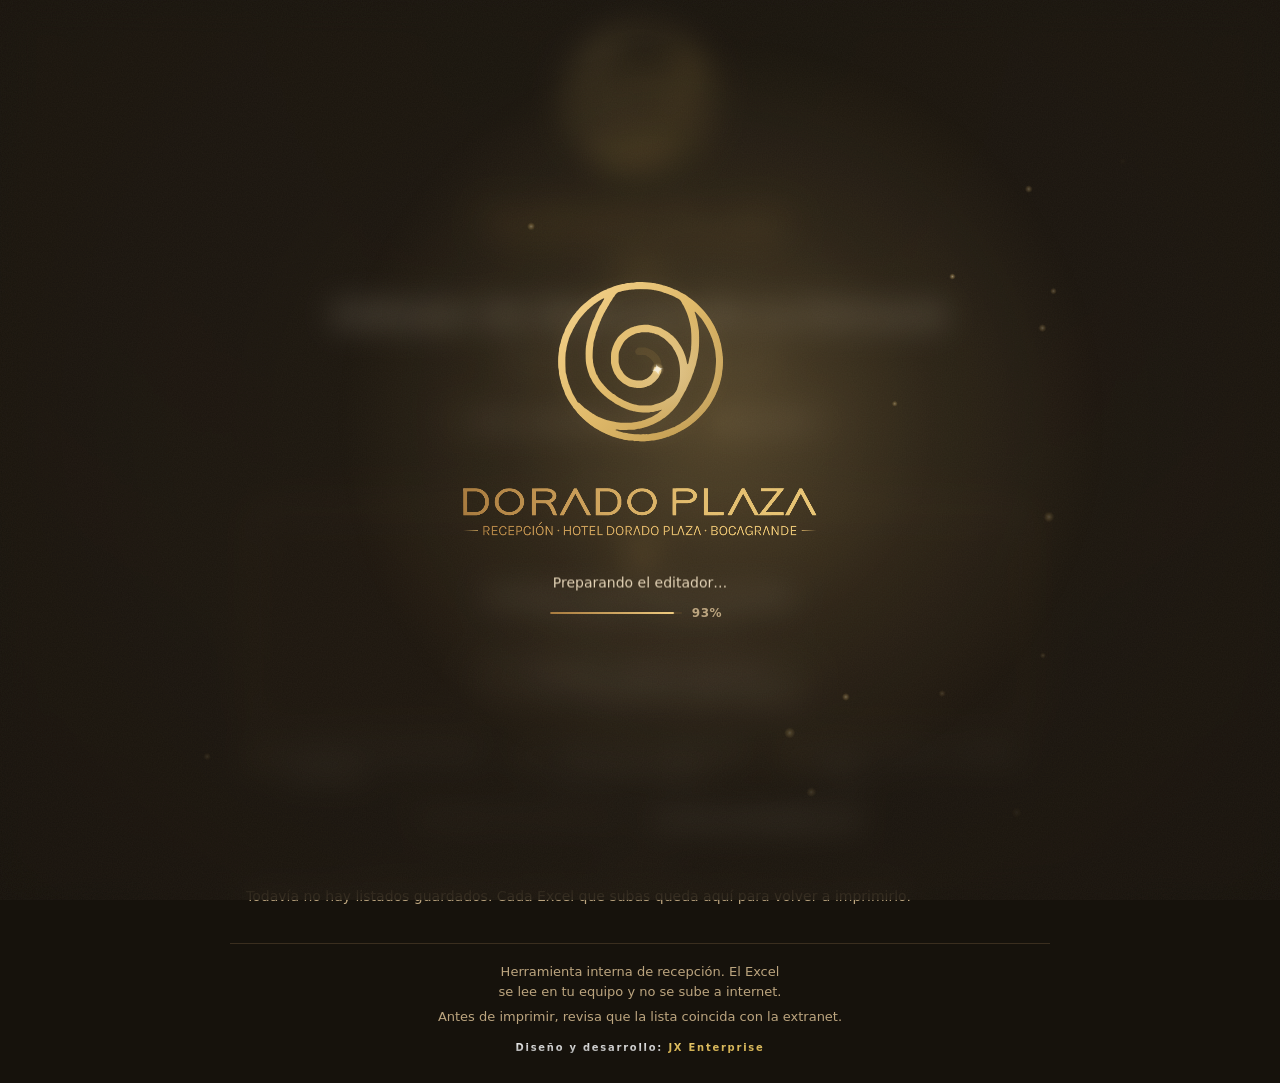
==== commit c71aa47c: "v1.26: la sesión se cierra a las 2 horas sin usar (antes 30 min) Co-Authored-By: Claude Opus 5.5 <no" ====
--- a/sitio/index.html
+++ b/sitio/index.html
@@ -69,7 +69,7 @@
     <!-- VERSIÓN (zona editable): se cambia en CADA versión que se publica. En la web va SOLO el número
          con «v» minúscula (pedido de JX, v1.4 y v1.6; en v1.5 fue «V»): la fecha y la hora de cada versión se anotan en CLAUDE.md («Historial») y en
          README.md («Versiones»). -->
-    <p class="encabezado__version"><span class="solo-lector">Versión </span><span class="encabezado__version-num">v1.25</span></p>
+    <p class="encabezado__version"><span class="solo-lector">Versión </span><span class="encabezado__version-num">v1.26</span></p>
     <!-- TÍTULO (zona editable; v1.23–v1.24, JX: «Editador De Reservas De La Extranet», con Mayúscula Inicial en cada palabra, tal cual).
          JX (v1.24): «lo único era cambiar el H1 o el título». El enlace a la extranet NO va aquí arriba: v1.25 → debajo de la tarjeta de «Entrar» y de los pasos de «Sube el Excel».
          La pestaña del navegador, la pantalla de carga y los datos del PDF siguen con el nombre corto «Editador de reservas DP». -->
@@ -455,7 +455,7 @@
        =========================================================== -->
   <!-- ===========================================================
        VENTANITA «¿SIGUES AHÍ?» (v1.15, pedido de JX: «que se cierre sola… para que otro compañero no esté
-       en una cuenta que no es suya»). Sale 1 minuto antes de cerrar la sesión por 30 min sin usar.
+       en una cuenta que no es suya»). Sale 1 minuto antes de cerrar la sesión por 2 horas sin usar (v1.26; antes 30 min).
        Depende de: .resultado en estilos.css; vigilarSesion() / cerrarSola() en app.js
        =========================================================== -->
   <dialog class="dialogo resultado" id="dlg-sigues" data-tipo="salir" aria-labelledby="sig-titulo" aria-describedby="sig-texto">
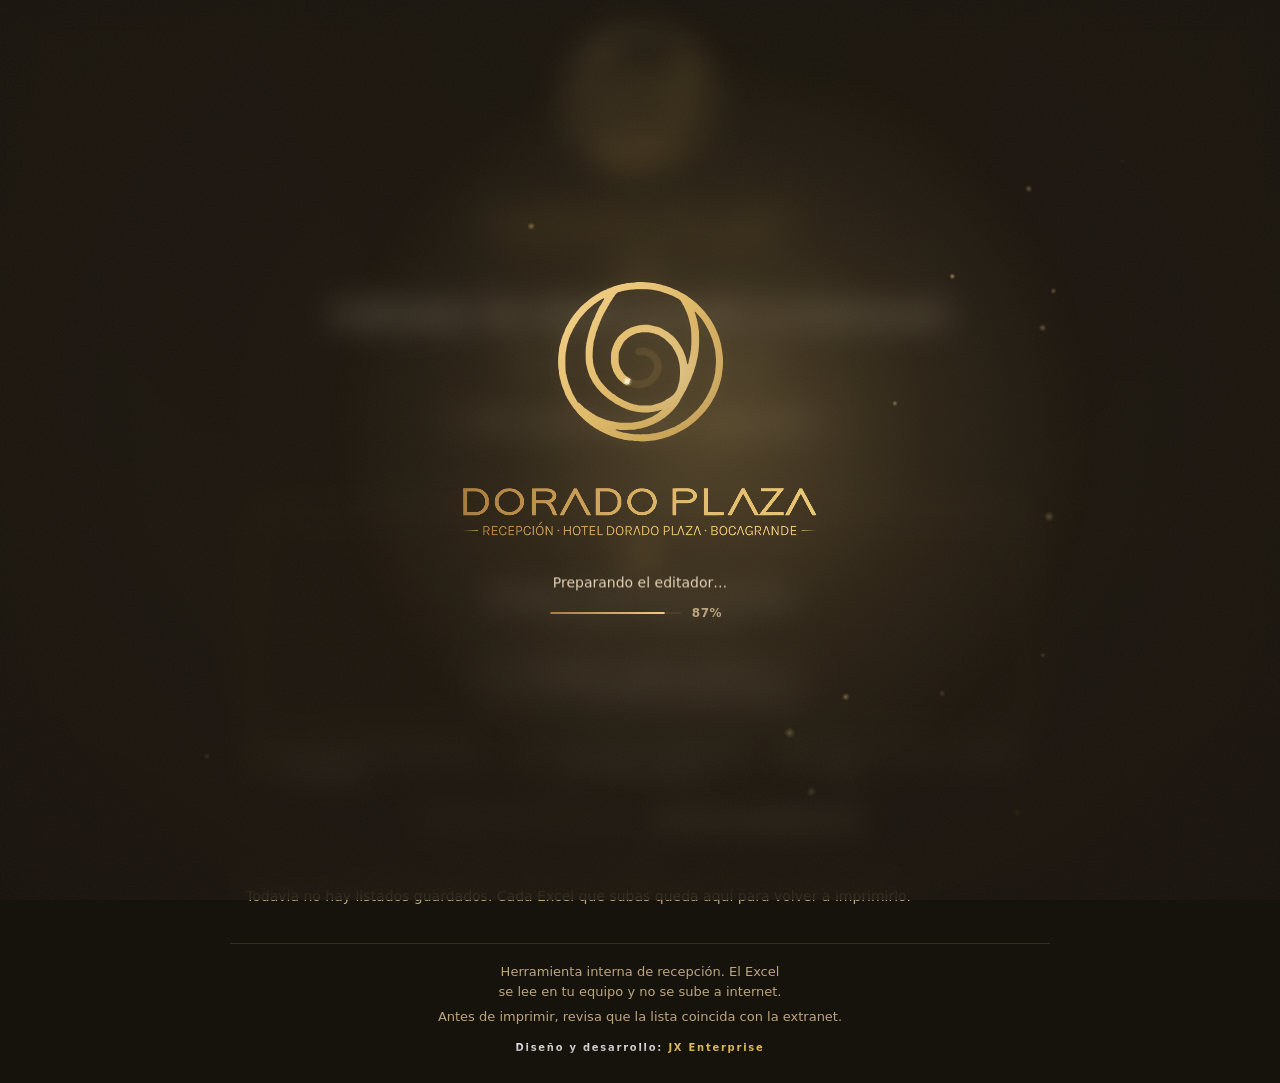
==== commit 3ba76699: "v2.0: botones en vez de enlaces de texto, sesión solo a las 2 h sin usar (+ v1.27: tema y sonido por" ====
--- a/sitio/index.html
+++ b/sitio/index.html
@@ -69,7 +69,7 @@
     <!-- VERSIÓN (zona editable): se cambia en CADA versión que se publica. En la web va SOLO el número
          con «v» minúscula (pedido de JX, v1.4 y v1.6; en v1.5 fue «V»): la fecha y la hora de cada versión se anotan en CLAUDE.md («Historial») y en
          README.md («Versiones»). -->
-    <p class="encabezado__version"><span class="solo-lector">Versión </span><span class="encabezado__version-num">v1.26</span></p>
+    <p class="encabezado__version"><span class="solo-lector">Versión </span><span class="encabezado__version-num">v2.0</span></p>
     <!-- TÍTULO (zona editable; v1.23–v1.24, JX: «Editador De Reservas De La Extranet», con Mayúscula Inicial en cada palabra, tal cual).
          JX (v1.24): «lo único era cambiar el H1 o el título». El enlace a la extranet NO va aquí arriba: v1.25 → debajo de la tarjeta de «Entrar» y de los pasos de «Sube el Excel».
          La pestaña del navegador, la pantalla de carga y los datos del PDF siguen con el nombre corto «Editador de reservas DP». -->
@@ -99,6 +99,13 @@
             <span>Ahorrar papel <small>(si apretando un poco la letra la hoja cabe en menos páginas, se aprieta)</small></span>
           </label>
           <p class="nota ajustes__nota" id="aj-nota-admin" hidden>La casilla y «Ahorrar papel» son iguales para todos: solo el administrador los cambia.</p>
+          <!-- SONIDO AL IMPRIMIR (v1.27, JX): impresora + campanita al cerrarse la ventana de imprimir. Viene prendido; es de
+               cada cuenta, igual que el tema. Depende de: app.js → «SONIDO AL IMPRIMIR» y «TEMA Y SONIDO DE CADA CUENTA». -->
+          <label class="interruptor ajustes__otro">
+            <input type="checkbox" id="aj-sonido" checked>
+            <span>Sonido al imprimir <small>(papelito saliendo y una campanita cuando se manda la hoja)</small></span>
+          </label>
+          <p class="nota ajustes__nota" id="aj-nota-propia" hidden>El tema y el sonido son solo de tu cuenta.</p>
           <p class="nota ajustes__nota">El modo noche solo cambia la pantalla: la hoja siempre sale en blanco.</p>
         </div>
       </details>
@@ -261,7 +268,7 @@
       </label>
       <div class="dias" id="lista-historial"></div>
       <p class="nota historial__nota" id="historial-nota" hidden><span id="historial-nota-texto">Se guardan hasta 30 listados, solo en este equipo. Si el equipo es compartido, bórralos cuando ya no los necesites.</span>
-        <button type="button" class="enlace enlace--peligro" id="btn-borrar-historial">Borrar todo el historial</button></p>
+        <button type="button" class="boton boton--secundario boton--chico boton--eliminar" id="btn-borrar-historial">Borrar todo el historial</button></p>
     </section>
 
   </main>
@@ -366,9 +373,10 @@
         <button type="submit" class="boton boton--primario" id="r-guardar">Guardar</button>
         <button type="button" class="boton boton--secundario" id="r-cancelar">Cancelar</button>
       </div>
+      <!-- v2.0 (JX: «que sean botones mejor… así se ve solo algo escrito y ya, muy básico»): botones chicos, ya no enlaces de texto -->
       <div class="dialogo__extra">
-        <button type="button" class="enlace" id="r-restaurar" hidden>Volver a lo del Excel</button>
-        <button type="button" class="enlace enlace--peligro" id="r-quitar" hidden>Quitar de la hoja</button>
+        <button type="button" class="boton boton--secundario boton--chico" id="r-restaurar" hidden>Volver a lo del Excel</button>
+        <button type="button" class="boton boton--secundario boton--chico boton--eliminar" id="r-quitar" hidden>Quitar de la hoja</button>
       </div>
     </form>
   </dialog>
@@ -410,9 +418,10 @@
         <button type="submit" class="boton boton--secundario cuenta__boton" id="btn-cambiar-clave">Cambiar contraseña</button>
       </form>
       <p class="nota cuenta__nota-clave" id="clave-nota-recepcion" hidden>Tu contraseña te la da Jampier. Si la olvidas, pídele una nueva.</p>
+      <!-- v2.0: «Ir a Administración» y «Salir de este equipo» son botones (antes enlaces de texto) -->
       <div class="dialogo__extra">
-        <a class="enlace" id="btn-ir-admin" href="admin/" hidden>Ir a Administración</a>
-        <button type="button" class="enlace enlace--peligro" id="btn-salir">Salir de este equipo</button>
+        <a class="boton boton--secundario boton--chico" id="btn-ir-admin" href="admin/" hidden><svg viewBox="0 0 24 24" aria-hidden="true"><path d="M12 3.5l7 2.8v5.2c0 4.4-3 7.7-7 9-4-1.3-7-4.6-7-9V6.3l7-2.8z" fill="none" stroke="currentColor" stroke-width="1.7" stroke-linejoin="round"/><path d="M9 12l2.2 2.2L15.2 10" fill="none" stroke="currentColor" stroke-width="1.8" stroke-linecap="round" stroke-linejoin="round"/></svg>Ir a Administración</a>
+        <button type="button" class="boton boton--secundario boton--chico boton--eliminar" id="btn-salir"><svg viewBox="0 0 24 24" aria-hidden="true"><path d="M10.5 4.5H5.5v15h5M14.5 8l4 4-4 4M18.5 12H9.5" fill="none" stroke="currentColor" stroke-width="1.8" stroke-linecap="round" stroke-linejoin="round"/></svg>Salir de este equipo</button>
       </div>
     </div>
   </dialog>
--- a/sitio/css/estilos.css
+++ b/sitio/css/estilos.css
@@ -365,7 +365,8 @@
 .aviso-nombre-malo { color: var(--error); font-weight: 800; white-space: normal; overflow-wrap: anywhere; }
 .aviso-nombre-malo svg { display: inline-block; width: 1.05em; height: 1.05em; margin: 0 .22em 0 .08em; vertical-align: -.16em; }
 .avisos li[data-tipo="bien"] { border-left-color: var(--s-verde); }
-.avisos .enlace { margin-left: 4px; }
+/* v2.0: las acciones dentro de un aviso («Usar 17/11/2026», «Corregir las sugeridas») son botones chicos en su propio renglón */
+.avisos .boton { display: flex; width: max-content; max-width: 100%; margin-top: 8px; white-space: normal; }
 .avisos small { display: block; margin-top: 3px; font-size: 13px; color: var(--texto-suave); word-break: break-word; }
 
 .novedades { margin-top: 12px; }
@@ -415,7 +416,14 @@
 .reserva__marcas { display: flex; flex-wrap: wrap; gap: 5px; margin-top: 5px; }
 .reserva__marcas:empty { display: none; }
 .reserva__detalle { margin-top: 4px; font-size: 13px; color: var(--texto-suave); overflow-wrap: anywhere; }
-.reserva__editar { font-size: 13px; font-weight: 700; color: var(--texto-fuerte); text-decoration: underline; text-decoration-color: var(--oro); text-underline-offset: 3px; }
+/* v2.0 (JX: «que sean botones… no dejar ninguno así»): «Corregir» se ve como un botón chico (antes texto subrayado).
+   Es solo el dibujo: toda la tarjeta .reserva es el botón. */
+.reserva__editar {
+  display: inline-flex; align-items: center; min-height: 34px; padding: 0 12px; border-radius: 10px;
+  font-size: 13px; font-weight: 700; color: var(--texto-fuerte); white-space: nowrap;
+  background: var(--superficie-2); border: 1px solid var(--linea-2);
+}
+@media (hover: hover) { .reserva:hover .reserva__editar { border-color: var(--oro); } }
 .lista__acciones { display: flex; justify-content: center; margin-top: 12px; }
 .lista__acciones .boton { width: 100%; max-width: 380px; }
 .quitadas { margin-top: 14px; font-size: 14.5px; }
@@ -443,7 +451,7 @@
 .historial__info { display: grid; gap: 1px; min-width: 0; }
 .historial__fecha { font-weight: 750; color: var(--texto-fuerte); }
 .historial__meta { font-size: 13.5px; color: var(--texto-suave); overflow-wrap: anywhere; }
-.historial__botones { display: flex; align-items: center; gap: 4px 14px; }
+.historial__botones { display: flex; flex-wrap: wrap; align-items: center; gap: 8px; }   /* v2.0: «Abrir» y «Borrar», los dos botones */
 .historial__nota { margin-top: 10px; }
 .historial__filtro { margin-bottom: 12px; max-width: 360px; }   /* v1.15: solo el admin */
 
@@ -548,7 +556,13 @@
 .dialogo__texto { font-size: 16px; color: var(--texto-fuerte); margin-bottom: 16px; }
 .dialogo__botones { display: flex; flex-wrap: wrap; gap: 8px; margin-top: 6px; }
 .dialogo__botones .boton { flex: 1 1 140px; }
-.dialogo__extra { display: flex; flex-wrap: wrap; justify-content: space-between; gap: 8px; margin-top: 10px; }
+/* v2.0 (JX: «que sean botones mejor… así se ve solo algo escrito y ya, muy básico»): lo de abajo de las ventanitas
+   («Cerrar», «Salir de este equipo», «Ir a Administración», «Volver a lo del Excel», «Quitar de la hoja») son
+   botones chicos (.boton--secundario .boton--chico; los de borrar o salir con .boton--eliminar, letra roja) que
+   reparten el ancho; en celular angosto quedan uno por renglón. */
+.dialogo__extra { display: flex; flex-wrap: wrap; gap: 8px; margin-top: 12px; }
+.dialogo__extra .boton { flex: 1 1 150px; }
+.dialogo__extra .boton[hidden] { display: none; }
 .sugerencias { display: flex; flex-wrap: wrap; align-items: center; gap: 6px; margin: -4px 0 12px; font-size: 13px; color: var(--texto-suave); }
 .sugerencias .boton { min-height: 34px; padding: 0 10px; font-size: 13px; font-weight: 650; border-radius: 10px; text-align: left; overflow-wrap: anywhere; }
 .aviso {
@@ -748,14 +762,28 @@
 .admin__cabeza .subtitulo { margin: 0; }
 .usuarios, .actividad { list-style: none; margin: 12px 0 0; padding: 0; display: grid; gap: 8px; }
 .usuarios li {
-  display: flex; flex-wrap: wrap; align-items: center; justify-content: space-between; gap: 8px 12px;
-  padding: 11px 14px; background: var(--superficie-2); border: 1px solid var(--linea); border-radius: 14px;
-}
+  background: var(--superficie-2); border: 1px solid var(--linea); border-radius: 14px; overflow: hidden;
+}
+/* v1.27: cada usuario se despliega, con la misma flechita de los días del historial (.dia) */
+.usuario > summary {
+  position: relative; list-style: none; display: flex; align-items: center;
+  min-height: 52px; padding: 10px 46px 10px 14px; cursor: pointer;
+}
+.usuario > summary::-webkit-details-marker { display: none; }
+.usuario > summary::after {
+  content: ""; position: absolute; right: 19px; top: 50%; width: 8px; height: 8px; margin-top: -6px;
+  border-right: 2px solid var(--bronce); border-bottom: 2px solid var(--bronce); transform: rotate(45deg); transition: transform .2s;
+}
+.usuario[open] > summary::after { transform: rotate(-135deg); margin-top: -2px; }
+.usuario[open] > summary { border-bottom: 1px solid var(--linea); }
+.usuario__cuerpo { display: grid; gap: 8px; padding: 10px 14px 12px; }
+@media (hover: hover) { .usuario > summary:hover { background: var(--oro-palido); } }
 .usuarios li[data-activo="no"] { border-style: dashed; background: var(--superficie); }   /* sin transparencia: el texto conserva su contraste */
 .usuarios__info { display: grid; gap: 2px; min-width: 0; }
 .usuarios__nombre { display: flex; flex-wrap: wrap; align-items: center; gap: 4px 8px; font-weight: 750; color: var(--texto-fuerte); overflow-wrap: anywhere; }
 .usuarios__meta { font-size: 13.5px; color: var(--texto-suave); overflow-wrap: anywhere; }
-.usuarios__botones { display: flex; flex-wrap: wrap; align-items: center; gap: 4px 14px; }
+.usuarios__botones { display: flex; flex-wrap: wrap; align-items: center; gap: 8px; }
+.usuarios__botones .boton { flex: 1 1 9.5em; }   /* v2.0: botones chicos que reparten el renglón (en celular, de a dos o uno) */
 .actividad { gap: 0; }
 .actividad li {
   display: grid; grid-template-columns: 6.4em minmax(0, 1fr); gap: 2px 12px; padding: 9px 2px;   /* v1.21: columna de la hora fija */
@@ -767,6 +795,7 @@
 .actividad__que strong { margin-right: 4px; }
 /* v1.21 · página /admin: la puerta y los avisos de «solo administrador» / «sin nube» usan la misma tarjeta de Entrar */
 .entrar__volver { margin-top: 12px; text-align: center; font-size: 14px; }
+.entrar__volver .boton { width: 100%; }   /* v2.0: «Volver al editador» en la puerta de /admin es botón */
 .sin-acceso__texto { text-align: center; margin-bottom: 16px; }
 .sin-acceso__botones { display: grid; gap: 10px; }
 .sin-acceso__botones .boton { width: 100%; }
